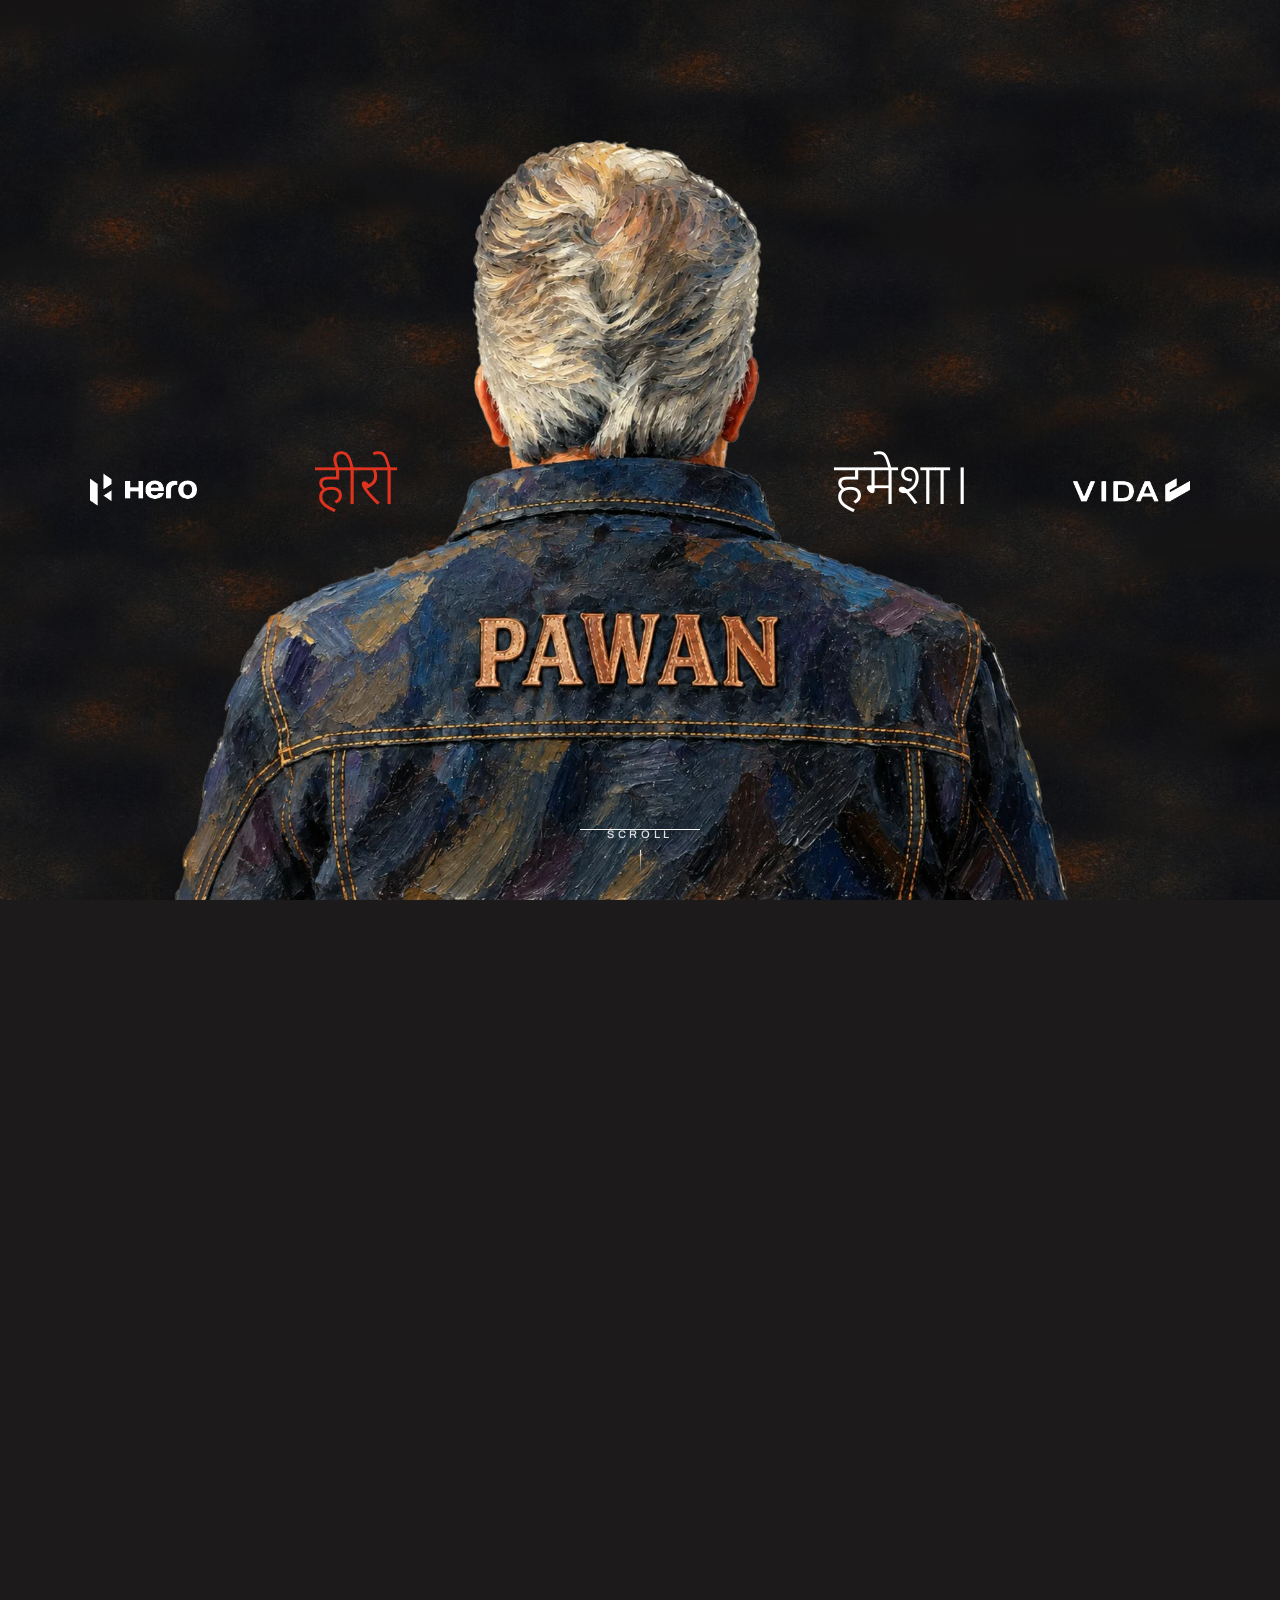
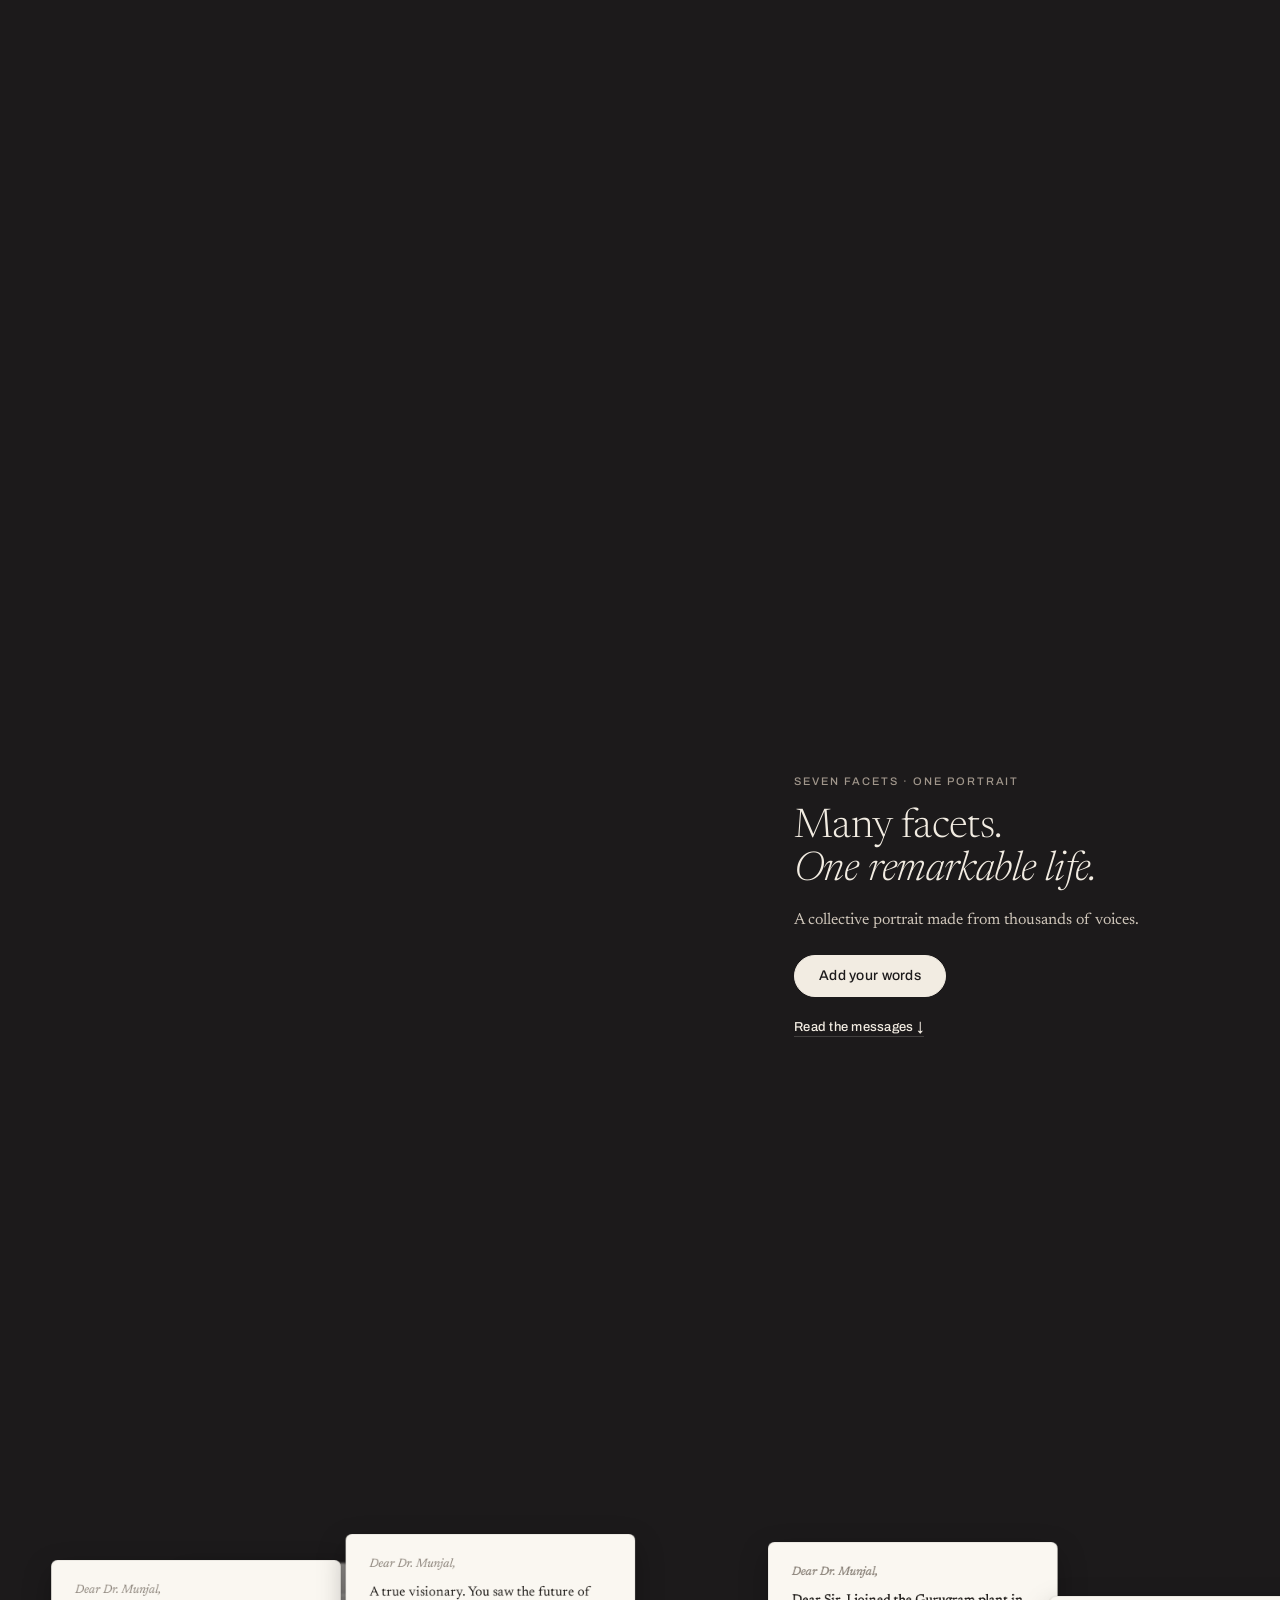
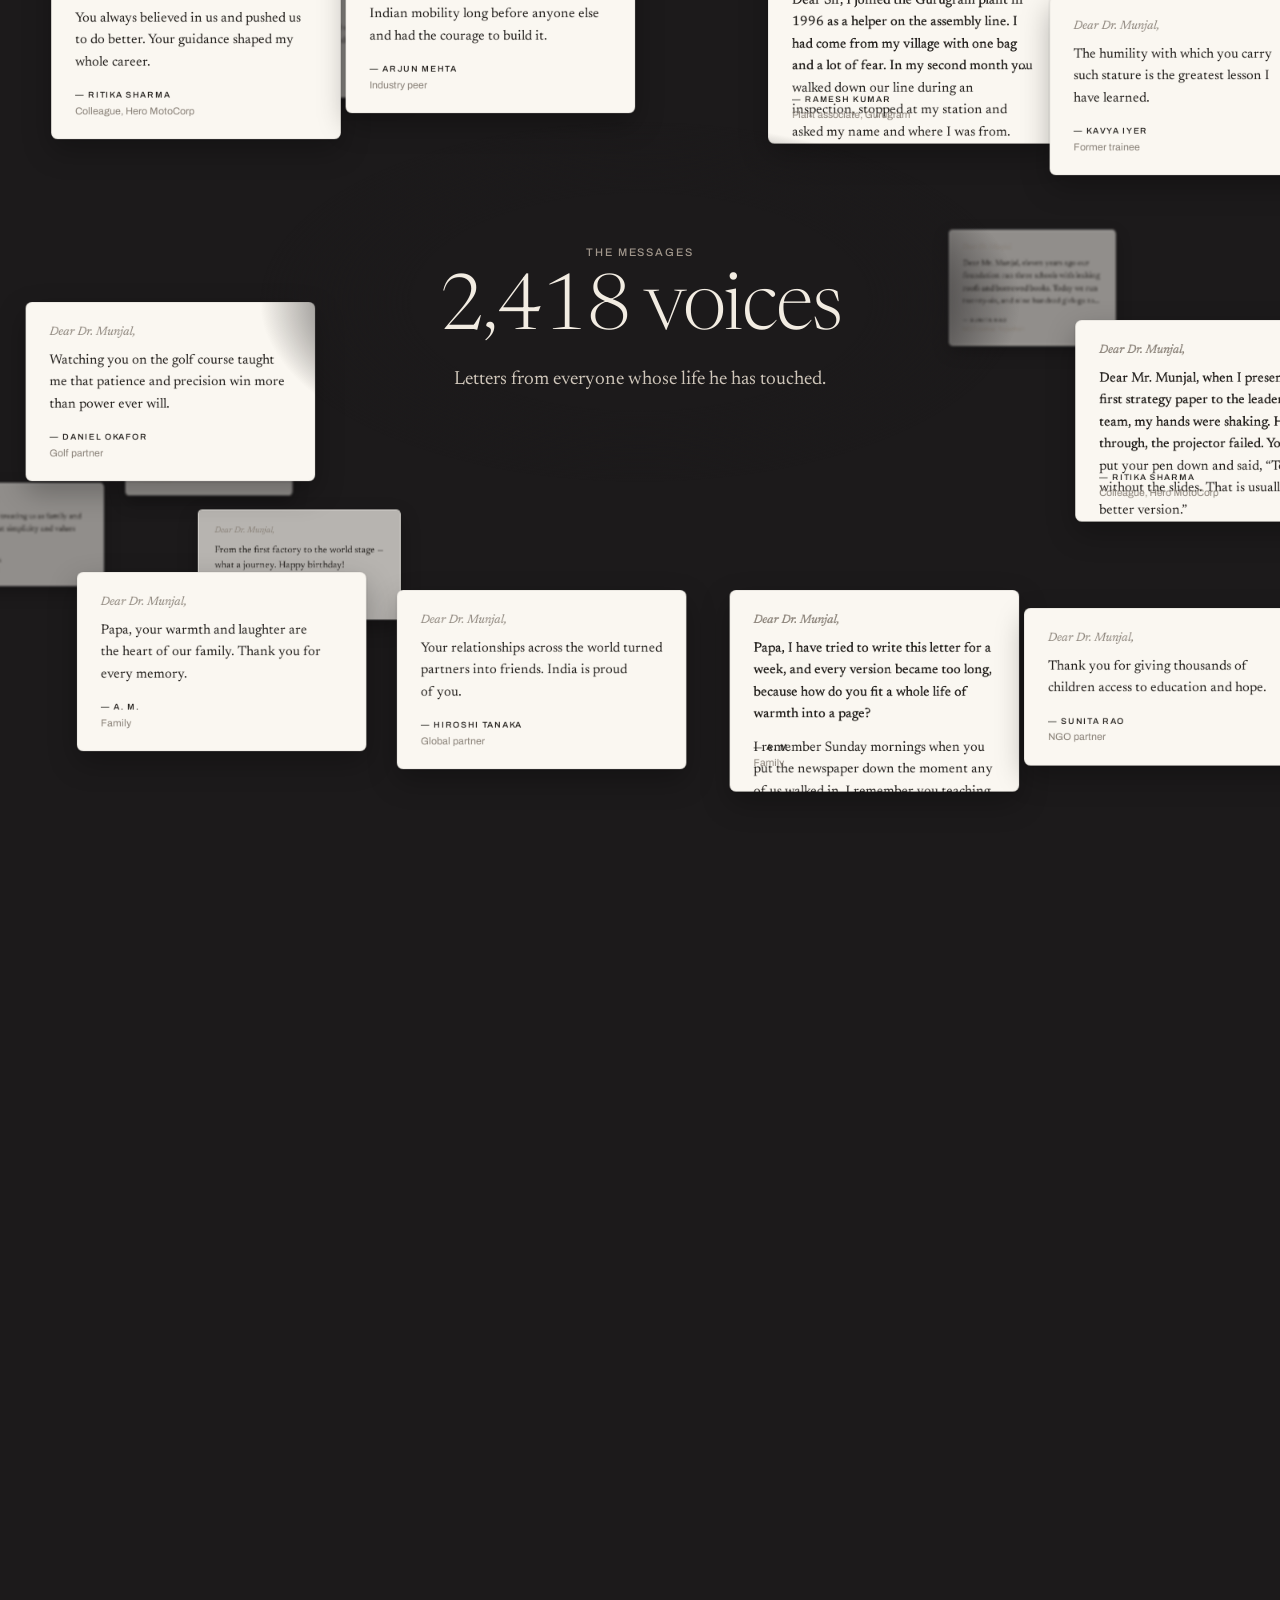
==== index.html @ c8812194 "Golf facet from the golf painting; painting words can be hovered and read - Golf facet uses the new " ====
<!doctype html>
<html lang="en">
<head>
<meta charset="utf-8">
<meta name="viewport" content="width=device-width, initial-scale=1, viewport-fit=cover">
<title>Dr. Pawan Munjal · A Portrait in Words</title>
<meta name="description" content="A birthday tribute: a portrait of Dr. Pawan Munjal made from everyone's words.">
<link rel="preconnect" href="https://fonts.googleapis.com">
<link rel="preconnect" href="https://fonts.gstatic.com" crossorigin>
<link href="https://fonts.googleapis.com/css2?family=Archivo+Narrow:wght@400..700&family=Archivo:wght@400;500;600&family=Noto+Sans+Devanagari:wght@300;400&family=Newsreader:ital,opsz,wght@0,6..72,300..600;1,6..72,300..500&display=swap" rel="stylesheet">
<link rel="stylesheet" href="css/style.css">
<link rel="preload" as="image" href="assets/splash/pawan.webp">
<link rel="preload" as="image" href="assets/splash/texture.jpg">
</head>
<body class="booting">
<section class="splash" aria-label="Hero हमेशा — a birthday tribute to Dr. Pawan Munjal">
  <img class="splash__logo splash__logo--hero" src="assets/splash/hero.png" alt="Hero" width="365" height="111">
  <p class="splash__w splash__w--l" lang="hi">हीरो</p>
  <img class="splash__fig" src="assets/splash/pawan.webp" alt="Dr. Pawan Munjal seen from behind, in a denim jacket with PAWAN on its back" width="1400" height="1116" fetchpriority="high">
  <p class="splash__w splash__w--r" lang="hi">हमेशा।</p>
  <img class="splash__logo splash__logo--vida" src="assets/splash/vida.png" alt="VIDA" width="400" height="79">
  <div class="splash__cue" role="status" aria-label="Loading"><span class="splash__bar" aria-hidden="true"><i></i></span><span class="splash__scroll">Scroll</span></div>
</section>

<header class="top">
  <a class="mark" href="#top" aria-label="Back to the beginning">Dr. Pawan Munjal <span>A portrait in words</span></a>
  <button class="link js-write" type="button">Write a message</button>
</header>

<nav class="rail" aria-label="Facets"></nav>

<main id="top">
  <div class="stage">
    <div class="frame">
      <canvas class="portrait" aria-label="A portrait of Dr. Pawan Munjal made of words. Hover or tap a word to read the message behind it."></canvas>
      <div class="loupe" aria-hidden="true"></div>
    </div>
    <p class="loading">Gathering words…</p>
  </div>

  <div class="flow">
    <div class="flow__gap" aria-hidden="true"></div>   <!-- the hero waits underneath while the splash lifts away -->
    <section class="sec hero" data-state="hero">
      <div class="note">
        <p class="eyebrow">A birthday tribute</p>
        <h1>How do you see <em>Dr.&nbsp;Pawan Munjal?</em></h1>
        <p class="lede">Every word in this portrait comes from someone whose life he has touched. Add yours.</p>
        <button class="btn js-write" type="button">Write a message</button>
        <p class="count"><span class="js-count">2,418</span> voices so far</p>
      </div>
    </section>

    <div class="chapters"></div>

    <section class="sec final" data-state="final" id="final">
      <div class="note">
        <p class="eyebrow">Seven facets · one portrait</p>
        <h2>Many facets.<br><em>One remarkable life.</em></h2>
        <p class="lede">A collective portrait made from thousands of voices.</p>
        <div class="row">
          <button class="btn js-write" type="button">Add your words</button>
          <button class="link js-find" type="button" hidden>Find my words</button>
        </div>
        <a class="link" href="#messages">Read the messages ↓</a>
      </div>
    </section>
  </div>
</main>

<section class="wall" id="messages" aria-labelledby="wall-title">
  <div class="wall__pin">
    <div class="wall__stage">
      <header class="wall__head">
        <p class="eyebrow">The messages</p>
        <h2 id="wall-title"><span class="js-count">2,418</span> voices</h2>
        <p class="lede">Letters from everyone whose life he has touched.</p>
      </header>
      <div class="wall__cards"></div>
    </div>
  </div>
  <div class="wall__rest"></div>
</section>

<footer class="foot">Prototype · demo messages are fictional</footer>

<aside class="reader" aria-live="polite" aria-labelledby="sheet-word">
  <button class="x js-close-reader" type="button" aria-label="Close">×</button>
  <div class="reader__body"></div>
</aside>
<svg class="leadsvg" aria-hidden="true"><path class="lead" d=""/></svg>
<svg class="annot" aria-hidden="true"><path class="halo" d="" pathLength="1"/><path class="ln" d="" pathLength="1"/><circle r="4.5"/></svg>

<button class="findpill js-find" type="button" hidden>Find my words</button>

<div class="toast" role="status" hidden>
  <p class="toast__t">Your words are now part of his portrait.</p>
  <div class="toast__w"></div>
  <p class="toast__s">Your message will appear in full once it has been approved.</p>
  <div class="toast__a"><button class="link js-find-toast" type="button">Find my words</button><button class="link js-close-toast" type="button">Close</button></div>
</div>

<aside class="composer" hidden aria-labelledby="composer-title">
  <form class="panel" novalidate>
    <button class="x js-close" type="button" aria-label="Close">×</button>
    <p class="eyebrow">Your message</p>
    <h2 id="composer-title">What has he meant to you?</h2>
    <div class="msgwrap">
      <div class="msgpreview" aria-hidden="true"></div>
      <textarea name="msg" rows="5" maxlength="400" placeholder="A memory, a lesson, a quality you admire…" required></textarea>
    </div>
    <p class="found" aria-live="polite"></p>
    <div class="two">
      <label><span>Name <i>(optional)</i></span><input name="name" autocomplete="name"></label>
      <label><span>Connection <i>(optional)</i></span><input name="rel" placeholder="Colleague, student, friend…"></label>
    </div>
    <div class="panel__foot">
      <button class="btn" type="submit">Add to his portrait</button>
      <button class="link js-sample" type="button">Use a sample message</button>
    </div>
    <p class="fine">Your words join the portrait straight away. Your full message appears once approved.</p>
  </form>
</aside>

<div class="sheet" hidden>
  <div class="scrim js-close-sheet"></div>
  <div class="sheet__panel" role="dialog" aria-modal="true" aria-labelledby="sheet-word">
    <button class="x js-close-sheet" type="button" aria-label="Close">×</button>
    <div class="sheet__body"></div>
  </div>
</div>

<script src="js/portraits.js"></script>
<script src="js/data.js"></script>
<script src="js/portrait.js"></script>
<script src="js/app.js"></script>
</body>
</html>
---- css/style.css ----
:root {
  /* the whole site sits on the oil-painting texture: light type and light portraits on a dark, warm ground */
  --paper: #1c1a1b;
  --paper-2: #262325;
  --ink: #f2ece2;
  --ink-soft: #cfc6ba;
  --muted: #a0968b;
  --line: rgba(242, 236, 226, .18);
  --accent: #f0643f;
  --serif: "Newsreader", Georgia, serif;
  --sans: "Archivo", system-ui, sans-serif;
  --narrow: "Archivo Narrow", "Arial Narrow", sans-serif;
  --ease: cubic-bezier(.6, 0, .2, 1);
  --hdr: 64px;
}
* { box-sizing: border-box; }
html { scroll-behavior: smooth; }
body { margin: 0; background: #1c1a1b; color: var(--ink); font: 400 17px/1.55 var(--serif); -webkit-font-smoothing: antialiased; overflow-x: hidden; }
body.locked { overflow: hidden; }
/* the painting stays still behind everything, so the splash, the portraits and the messages share one ground */
body::before { content: ''; position: fixed; inset: 0; z-index: -1; pointer-events: none;
  background: linear-gradient(rgba(16, 15, 16, .42), rgba(16, 15, 16, .42)), url(../assets/splash/texture.jpg) center / cover; }
button { font: inherit; color: inherit; cursor: pointer; }
[hidden] { display: none !important; }
em { font-style: italic; }
.sr { position: absolute; width: 1px; height: 1px; overflow: hidden; clip: rect(0 0 0 0); white-space: nowrap; }

.eyebrow { font: 500 11px/1.3 var(--sans); letter-spacing: .18em; text-transform: uppercase; color: var(--muted); margin: 0 0 18px; }
.eyebrow b { color: var(--ink); font-weight: 600; }
.btn {
  border: 1px solid var(--ink); background: var(--ink); color: var(--paper); border-radius: 999px;
  padding: 13px 24px; font: 500 14px/1 var(--sans); letter-spacing: .02em; transition: background .3s, color .3s, transform .3s var(--ease);
}
@media (hover: hover) { .btn:hover { background: transparent; color: var(--ink); } }
.link { background: none; border: 0; padding: 4px 0; font: 500 13px/1.2 var(--sans); letter-spacing: .02em; color: var(--ink); text-decoration: underline; text-decoration-color: var(--line); text-underline-offset: 5px; transition: text-decoration-color .3s; }
.link:hover { text-decoration-color: var(--ink); }

/* ---------- header + timeline ---------- */
.top { position: fixed; inset: 0 0 auto 0; z-index: 30; height: var(--hdr); display: flex; align-items: center; justify-content: space-between; padding: 0 32px; }
/* over the messages, a soft shade behind the header keeps it readable as the letters pass under it */
.top::before { content: ''; position: absolute; inset: 0 0 -24px; z-index: -1; background: linear-gradient(rgba(18, 17, 18, .9), rgba(18, 17, 18, 0)); opacity: 0; transition: opacity .4s; pointer-events: none; }
body.on-board .top::before { opacity: 1; }
.mark { font: 500 15px/1 var(--serif); color: var(--ink); text-decoration: none; }
.mark span { font: 500 10px/1 var(--sans); letter-spacing: .18em; text-transform: uppercase; color: var(--muted); margin-left: 12px; }

.rail { position: fixed; right: 28px; top: 50%; transform: translateY(-50%); z-index: 25; display: flex; flex-direction: column; padding: 6px 0; opacity: 0; transition: opacity .6s; --p: 0; }
body:not([data-state="hero"]) .rail { opacity: 1; }
body[data-state="hero"] .rail, body:not([data-state]) .rail { pointer-events: none; }   /* hidden on the opening screen: never in the way of a tap */
.rail::before, .rail::after { content: ''; position: absolute; right: 3px; top: 18px; width: 1px; pointer-events: none; }
.rail::before { bottom: 18px; background: var(--line); }
.rail::after { height: calc((100% - 36px) * var(--p)); background: var(--ink-soft); transition: height .7s var(--ease); }
.rail button { position: relative; display: block; background: none; border: 0; padding: 6px 20px 6px 0; text-align: right; color: var(--muted); font: 500 11px/1 var(--sans); letter-spacing: .1em; }
.rail button span { position: absolute; right: calc(100% + 6px); top: 50%; transform: translate(6px, -50%); white-space: nowrap; opacity: 0; transition: .35s var(--ease); pointer-events: none; text-transform: uppercase; letter-spacing: .14em; font-size: 10px; }
.rail button::after { content: ''; position: absolute; right: 0; top: 50%; width: 7px; height: 7px; border-radius: 50%; box-sizing: border-box; background: var(--paper); border: 1px solid var(--muted); transform: translateY(-50%); transition: .4s var(--ease); }
.rail button.done::after { background: var(--ink-soft); border-color: var(--ink-soft); }
.rail button.on { color: var(--ink); }
.rail button.on::after { background: var(--ink); border-color: var(--ink); box-shadow: 0 0 0 4px var(--paper), 0 0 0 5px var(--line); }
.rail button:hover span { opacity: 1; transform: translate(0, -50%); }
@keyframes ping { 0% { box-shadow: 0 0 0 0 rgba(240, 100, 63, .5); } 100% { box-shadow: 0 0 0 12px rgba(240, 100, 63, 0); } }
.rail button.ping::after { background: var(--accent); border-color: var(--accent); animation: ping 1s var(--ease) 2; }

/* ---------- stage: one sticky portrait, notes scroll past it ---------- */
main { position: relative; }
.stage { position: sticky; top: 0; height: 100vh; height: 100svh; z-index: 1; overflow: hidden; }
/* portraits stand on the bottom edge of the screen */
.frame { position: absolute; bottom: 0; left: 31%; transform: translateX(-50%); opacity: 0; transition: opacity 1.2s var(--ease); }
body.ready .frame { opacity: 1; }
/* while the splash is up, the page underneath waits unseen and fades in as the figure lifts away */
.stage, .top { opacity: var(--reveal, 1); }
.stage { translate: 0 var(--rise, 0px); }
.hero .note { opacity: calc(var(--no, 0) * var(--reveal, 1)); }
body.on-splash .top, body.on-splash .note { pointer-events: none !important; }
.portrait { display: block; }
.famart { position: absolute; left: 0; z-index: 2; pointer-events: none; opacity: 0; visibility: hidden; }
/* the family: the painting on the left, a little wider than the portraits; the text on the right in a bold condensed sans */
/* painted facets */
.sec.painted .note { left: 67vw; width: min(380px, 27vw); }
.sec.painted .fline { font: 700 clamp(30px, 2.6vw, 44px)/1.04 var(--narrow); letter-spacing: -.005em; margin-bottom: 14px; }
.sec.painted .story p { font: 400 15px/1.55 var(--sans); }
.loading { position: absolute; left: 34%; top: 50%; transform: translate(-50%, -50%); margin: 0; font: 500 11px var(--sans); letter-spacing: .2em; text-transform: uppercase; color: var(--muted); transition: opacity .6s; }
body.ready .loading { opacity: 0; }
.loupe {
  position: absolute; left: 0; top: 0; pointer-events: none; padding: 5px 9px; border-radius: 4px; background: var(--ink); color: var(--paper);
  font: 600 12px/1 var(--narrow); letter-spacing: .08em; text-transform: uppercase; white-space: nowrap;
  translate: -50% -100%; opacity: 0; transition: opacity .2s;
}
.loupe.on { opacity: 1; }
.loupe.mine { background: var(--accent); }

.flow { position: relative; z-index: 2; margin-top: -100vh; margin-top: -100svh; pointer-events: none; }
.sec { min-height: 125vh; display: flex; align-items: center; padding: 0 0 0 62vw; }
.note { position: fixed; left: 62vw; top: 50%; z-index: 2; width: min(360px, 28vw); pointer-events: none; visibility: hidden; opacity: var(--no, 0); transform: translateY(calc(-50% + var(--ny, 0px))); will-change: opacity, transform; }
.note.vis { visibility: visible; }
.note.live { pointer-events: auto; }
/* the closing note is part of the page again: it scrolls away as the messages arrive */
.final .note { position: relative; left: auto; top: auto; transform: translateY(var(--ny, 0px)); }
.note h1, .note h2 { font: 300 clamp(34px, 3.2vw, 50px)/1.05 var(--serif); letter-spacing: -.015em; margin: 0 0 16px; }
.note h1 em, .note h2 em { font-weight: 300; }
.note .kicker { font: italic 400 19px/1.35 var(--serif); margin: 0 0 12px; color: var(--ink); }
.note .lede { font-size: 16px; color: var(--ink-soft); margin: 0 0 22px; }
.note blockquote { margin: 0 0 18px; padding: 16px 0 0; border-top: 1px solid var(--line); }
.note blockquote p { margin: 0 0 10px; font-size: 15px; line-height: 1.5; color: var(--ink-soft); }
.note cite { display: block; font: normal 500 12px/1.4 var(--sans); color: var(--ink); }
.note cite span { display: block; font-weight: 400; color: var(--muted); }
.pending-photo { font: 500 10px/1.4 var(--sans); letter-spacing: .14em; text-transform: uppercase; color: var(--muted); margin: 0; }
.hero { min-height: 110vh; position: relative; }
.hero .note { width: min(420px, 30vw); }
.hero h1 { font-size: clamp(40px, 4vw, 62px); }
.hero .count { font: 400 12px/1 var(--sans); color: var(--muted); margin: 18px 0 0; }
.final .row { display: flex; align-items: center; gap: 22px; margin-bottom: 18px; }
body.finding .note.vis { opacity: calc(var(--no, 0) * .25) !important; }

/* ---------- the messages: a wall of letters that settles into a grid ---------- */
.wall { position: relative; z-index: 3; overflow-x: clip; overflow-anchor: none; }
.wall__pin { position: relative; }
.wall__stage { position: sticky; top: 0; height: 100vh; }
.wall__cards { position: absolute; inset: 0; }
.wcard { position: absolute; left: 0; top: 0; transform-origin: 0 0; will-change: transform; box-sizing: border-box; }
/* the card's paper is its own layer, as tall as what is showing: a shortened letter in the scatter, the full one in the grid */
.wcard { --ink: #1d1a17; --ink-soft: #5d5650; --muted: #8a8279; --line: rgba(29, 26, 23, .14); --accent: #a8452c; }
.wcard__bg { position: absolute; left: 0; right: 0; top: 0; height: var(--vis, 100%); background: #faf7f1; border: 1px solid rgba(29, 26, 23, .07); border-radius: 8px;
  box-shadow: 0 14px 36px rgba(0, 0, 0, .28), 0 1px 3px rgba(0, 0, 0, .2); overflow: hidden; }
.wcard__bg::after { content: ""; position: absolute; inset: 0; background: #2a2627; opacity: var(--wash, 0); }
.wcard__full { position: relative; clip-path: inset(0 0 calc(100% - var(--vis, 100%)) 0); opacity: var(--open, 1); }
.wcard__short { position: absolute; left: 0; right: 0; top: 0; opacity: var(--short, 0); pointer-events: none; }
.wcard:not(.is-long) .wcard__short { visibility: hidden; }
.wcard__t.clamp { display: -webkit-box; -webkit-line-clamp: 4; -webkit-box-orient: vertical; overflow: hidden; }
.wcard .wcard__full, .wcard .wcard__short { z-index: 1; }
.wcard__body { padding: 28px 30px 26px; }
.wcard__to { margin: 0 0 12px; font: italic 400 15px/1.3 var(--serif); color: var(--muted); }
.wcard__t { margin: 0 0 14px; font: 400 17px/1.62 var(--serif); color: var(--ink); text-wrap: pretty; }
.wcard__sig { margin: 20px 0 0; font: 500 10.5px/1.4 var(--sans); letter-spacing: .16em; text-transform: uppercase; color: var(--ink); }
.wcard__rel { margin: 4px 0 0; font: 400 12.5px/1.4 var(--sans); color: var(--muted); }
.wcard__rel em { font-style: normal; color: var(--accent); }
/* the count, in the middle of the scattered letters, on a soft halo of paper */
.wall__head { position: absolute; inset: 0; display: grid; place-content: center; text-align: center; z-index: 20; pointer-events: none; }
.wall__head::before { content: ""; position: absolute; left: 50%; top: 48%; width: min(760px, 92vw); height: 360px; transform: translate(-50%, -50%); background: radial-gradient(closest-side, var(--paper) 60%, rgba(243, 238, 230, 0)); z-index: -1; }
.wall__head .eyebrow { margin-bottom: 14px; }
.wall__head h2 { font: 300 clamp(48px, 6vw, 88px)/1 var(--serif); letter-spacing: -.02em; margin: 0 0 16px; }
.wall__head .lede { margin: 0; color: var(--ink-soft); font: 400 clamp(17px, 1.5vw, 21px)/1.5 var(--serif); }
body.on-board .rail, body.on-board .findpill { opacity: 0; pointer-events: none; }
@media (max-width: 820px), (max-width: 1100px) and (orientation: portrait) {
  .wcard__body { padding: 22px 22px 20px; }
  .wcard__t { font-size: 16px; }
  .wall__head h2 { font-size: 46px; }
}
/* ---------- footer ---------- */
.foot { text-align: center; padding: 40px 0 60px; font: 400 11px var(--sans); letter-spacing: .14em; text-transform: uppercase; color: var(--muted); }

/* ---------- toast + find ---------- */
.findpill { position: fixed; left: 34%; bottom: 22px; transform: translateX(-50%); z-index: 26; background: var(--paper); border: 1px solid var(--line); border-radius: 999px; padding: 10px 18px; font: 500 12px/1 var(--sans); letter-spacing: .04em; transition: opacity .4s, background .3s, color .3s; }
body.finding .findpill { background: var(--accent); border-color: var(--accent); color: var(--paper); }
.toast {
  position: fixed; right: 32px; bottom: 28px; z-index: 45; width: min(340px, calc(100vw - 32px));
  background: var(--paper); border: 1px solid var(--line); border-radius: 10px; padding: 20px 22px; box-shadow: 0 20px 50px rgba(29, 26, 23, .1);
  opacity: 0; transform: translateY(10px); transition: .5s var(--ease);
}
.toast.open { opacity: 1; transform: none; }
.toast__t { font: 400 20px/1.25 var(--serif); margin: 0 0 12px; }
.toast__w { display: grid; gap: 4px; margin: 0 0 12px; font: 400 13px/1.4 var(--sans); color: var(--ink-soft); }
.toast__w b { display: inline-block; min-width: 88px; font: 500 10px/1 var(--sans); letter-spacing: .14em; text-transform: uppercase; color: var(--accent); }
.toast__s { font-size: 13px; color: var(--muted); margin: 0 0 12px; }
.toast__a { display: flex; gap: 20px; }

/* ---------- composer: docked beside the portrait, no overlay ---------- */
.sheet { position: fixed; inset: 0; z-index: 60; display: flex; align-items: center; justify-content: center; }
.scrim { position: absolute; inset: 0; background: rgba(18, 17, 18, .78); backdrop-filter: blur(6px); opacity: 0; transition: opacity .45s var(--ease); }
.sheet.open .scrim { opacity: 1; }
.composer { position: fixed; left: 62vw; top: 50%; width: min(420px, 32vw); z-index: 40; transform: translateY(calc(-50% + 16px)); opacity: 0; pointer-events: none; transition: opacity .55s var(--ease), transform .55s var(--ease); }
.composer.open { opacity: 1; transform: translateY(-50%); pointer-events: auto; }
body.composing .flow .note, body.composing .findpill, body.composing .toast { opacity: 0 !important; pointer-events: none; transition: opacity .4s var(--ease); }
.panel { position: relative; }
.panel h2 { font: 300 34px/1.1 var(--serif); letter-spacing: -.01em; margin: 0 0 20px; }
.composer .x { right: -13px; top: -12px; }
/* everything except the message steps back while the words travel */
.composer > .panel > :not(.msgwrap) { transition: opacity .4s var(--ease); }
.composer.sending > .panel > :not(.msgwrap) { opacity: 0; pointer-events: none; }
.x { position: absolute; right: 14px; top: 12px; width: 38px; height: 38px; border: 0; background: none; font: 300 26px/1 var(--serif); color: var(--muted); }
.x:hover { color: var(--ink); }
.msgwrap { position: relative; }
textarea, .msgpreview { width: 100%; min-height: 160px; max-height: 40vh; padding: 16px 18px; font: 400 20px/1.45 var(--serif); border-radius: 8px; white-space: pre-wrap; overflow-wrap: break-word; overflow-y: auto; margin: 0; }
/* the textarea's own text is invisible; the mirror beneath it shows the same text with recognised words picked out */
textarea { position: relative; display: block; border: 1px solid var(--line); background: transparent; color: transparent; caret-color: var(--ink); resize: none; outline: none; transition: border-color .3s, opacity .4s; }
textarea::placeholder { color: var(--muted); }
textarea:focus { border-color: var(--ink-soft); }
textarea.err { border-color: var(--accent); }
.msgwrap { background: var(--paper-2); border-radius: 8px; }
.msgpreview { position: absolute; inset: 0; border: 1px solid transparent; color: var(--ink); pointer-events: none; overflow: hidden; scrollbar-width: none; transition: color .6s var(--ease); }
.msgpreview mark { background: none; color: var(--accent); box-shadow: inset 0 -.38em rgba(240, 100, 63, .16); border-radius: 2px; transition: opacity .25s, color .4s; }
.msgpreview mark.gone { opacity: 0; }
.composer.sending textarea { border-color: transparent; }
.composer.sending .msgwrap { background: transparent; transition: background .5s; }
.composer.emptied .msgpreview { color: rgba(242, 236, 226, 0); transition: color 1s var(--ease); }
.found { min-height: 1.4em; margin: 10px 0 16px; font: 400 12px/1.4 var(--sans); color: var(--accent); }
.two { display: grid; grid-template-columns: 1fr 1fr; gap: 20px; margin-bottom: 28px; align-items: end; }
.two label span { display: block; white-space: nowrap; font: 500 10px/1 var(--sans); letter-spacing: .14em; text-transform: uppercase; color: var(--muted); margin-bottom: 8px; }
.two label i { font-style: normal; text-transform: none; letter-spacing: 0; }
.two input { width: 100%; border: 0; border-bottom: 1px solid var(--line); background: none; padding: 8px 0; font: 400 16px var(--serif); color: var(--ink); outline: none; }
.two input:focus { border-bottom-color: var(--ink); }
.two input::placeholder { color: var(--muted); opacity: .55; }
.panel__foot { display: flex; align-items: center; gap: 22px; flex-wrap: wrap; }
.fine { font: 400 12px/1.5 var(--sans); color: var(--muted); margin: 18px 0 0; }
.flyer { position: fixed; left: 0; top: 0; z-index: 70; pointer-events: none; white-space: nowrap; line-height: 1; will-change: transform; display: grid; place-items: center; }
.flyer > span { grid-area: 1 / 1; }
.flyer .f-b { font-family: var(--narrow); font-weight: 700; letter-spacing: .02em; opacity: 0; }
.flight { position: fixed; inset: 0; width: 100vw; height: 100vh; z-index: 69; pointer-events: none; overflow: visible; }
.flight path { fill: none; stroke: var(--accent); stroke-width: 1; stroke-linecap: butt; opacity: 0; }

/* ---------- word sheet ---------- */
.sheet { align-items: flex-end; }
.sheet__panel { position: relative; width: min(560px, 100vw); max-height: 80svh; overflow: auto; background: var(--paper); border: 1px solid var(--line); border-bottom: 0; border-radius: 14px 14px 0 0; padding: 30px 36px 36px; transform: translateY(100%); transition: transform .5s var(--ease); box-shadow: 0 -20px 60px rgba(29, 26, 23, .1); }
.sheet.open .sheet__panel { transform: none; }
.sheet h3 { font: 600 clamp(34px, 6vw, 48px)/1 var(--narrow); text-transform: uppercase; letter-spacing: .02em; margin: 0 0 18px; }
.sheet h3.mine { color: var(--accent); }
.sheet blockquote { margin: 0 0 18px; }
.sheet blockquote p { font: 400 21px/1.45 var(--serif); margin: 0 0 12px; }
.sheet blockquote.pending p { color: var(--ink-soft); }
.sheet cite { font: normal 500 13px/1.4 var(--sans); }
.sheet cite span { display: block; font-weight: 400; color: var(--muted); }
.rel { list-style: none; margin: 0; padding: 0; display: grid; gap: 8px; }
.rel button { text-align: left; width: 100%; border: 0; border-top: 1px solid var(--line); background: none; padding: 12px 0 4px; font: 400 15px/1.45 var(--serif); color: var(--ink-soft); }
.rel button span { display: block; font: 500 12px var(--sans); color: var(--ink); margin-top: 4px; }

/* ---------- mobile ---------- */
@media (max-width: 820px), (max-width: 1100px) and (orientation: portrait) {
  :root { --hdr: 54px; }
  .top { padding: 0 18px; }
  .mark span { display: none; }
  .frame, .loading { left: 50%; top: calc(var(--hdr) + 2px); bottom: auto; transform: translate(-50%, 0); }
  .sec { padding: 0; min-height: 110svh; }
  /* the same gap under every portrait: the text starts just below the portrait's box (portraits sit on its bottom edge) */
  .note, .hero .note { left: 0; right: 0; top: calc(var(--hdr) + 2px + var(--stageH, 50svh) + 22px); bottom: auto; width: auto; padding: 0 20px; transform: translateY(var(--ny, 0px)); }
  .final { min-height: 100svh; align-items: flex-end; padding-bottom: calc(64px + env(safe-area-inset-bottom)); }
  .final .note { left: auto; right: auto; top: auto; bottom: auto; }
  .note .eyebrow { margin-bottom: 10px; }
  .note h1, .note h2, .hero h1 { font-size: 30px; margin-bottom: 10px; }
  .note .lede { font-size: 15px; margin-bottom: 16px; }
  .hero .count { display: inline-block; margin: 0 0 0 14px; vertical-align: middle; }
  .note .btn { padding: 12px 22px; }
  .final .row { margin-bottom: 10px; }
  /* the header: frosted paper, so the portrait and text pass softly underneath */
  .top { background: rgba(26, 24, 25, .62); -webkit-backdrop-filter: blur(14px) saturate(1.1); backdrop-filter: blur(14px) saturate(1.1); border-bottom: 1px solid rgba(242, 236, 226, .07); }
  .rail { top: auto; bottom: 0; left: 0; right: 0; transform: none; flex-direction: row; justify-content: center; padding: 10px 10px calc(10px + env(safe-area-inset-bottom)); background: linear-gradient(transparent, var(--paper) 45%); }
  .rail::before, .rail::after { display: none; }
  .rail button { padding: 4px 6px 14px; text-align: center; }
  .rail button span { display: none; }
  .rail button::after { right: 50%; top: auto; bottom: 2px; transform: translateX(50%); width: 5px; height: 5px; }
  .rail button.on::after { box-shadow: none; width: 7px; height: 7px; }
  /* the bottom of the screen belongs to the facet text now: these sit just under the header instead */
  .findpill { left: auto; right: 14px; bottom: auto; top: calc(var(--hdr) + 10px); transform: none; }
  body:has(.toast.open) .findpill { opacity: 0; pointer-events: none; }
  .toast { right: 12px; left: 12px; width: auto; top: calc(var(--hdr) + 8px); bottom: auto; }
  /* mobile: a sheet over the lower half only, so the portrait above stays visible */
  .composer { left: 0; right: 0; top: auto; bottom: 0; width: auto; transform: translateY(24px); background: var(--paper); border-top: 1px solid var(--line); border-radius: 14px 14px 0 0; box-shadow: 0 -16px 40px rgba(29, 26, 23, .08); padding: 22px 18px calc(18px + env(safe-area-inset-bottom)); max-height: 62svh; overflow: auto; }
  .composer.open { transform: none; }
  /* once the words lift off, the sheet slides away so they can be seen landing */
  .composer.emptied { transform: translateY(105%); transition: transform .8s var(--ease) .15s, opacity .8s; }
  .composer .x { right: 6px; top: 6px; }
  .panel h2 { font-size: 24px; margin-bottom: 12px; }
  textarea, .msgpreview { min-height: 110px; font-size: 17px; }
  .composer .fine { display: none; }
  .two { grid-template-columns: 1fr; }
  .sheet__panel { padding: 24px 20px calc(30px + env(safe-area-inset-bottom)); }
  .letter p { font-size: 19px; }
}
@media (prefers-reduced-motion: reduce) { *, *::before, *::after { animation: none !important; transition-duration: .01ms !important; } html { scroll-behavior: auto; } }

/* ---------- desktop reader: the message takes the note's place, tied to its word by a hairline ---------- */
.reader { position: fixed; left: 64vw; top: 50%; width: min(360px, 28vw); z-index: 20; transform: translateY(calc(-50% + 18px)); opacity: 0; pointer-events: none; transition: opacity .55s var(--ease), transform .55s var(--ease); }
body.reading-word .reader { opacity: 1; transform: translateY(-50%); pointer-events: auto; }
body.reading-word .flow .note { opacity: 0 !important; pointer-events: none; transition-duration: .35s; }
.reader .x { right: -8px; top: -10px; }
.reader h3 { font: 600 40px/1 var(--narrow); text-transform: uppercase; letter-spacing: .02em; margin: 0 0 22px; }
.reader h3.mine { color: var(--accent); }
.reader blockquote { margin: 0 0 22px; padding: 0 0 0 18px; border-left: 1px solid var(--ink); }
.reader blockquote p { font: 400 23px/1.42 var(--serif); margin: 0 0 14px; }
.reader blockquote.pending p { color: var(--ink-soft); }
.reader blockquote u, .sheet blockquote u { text-decoration-thickness: 1px; text-underline-offset: 4px; }
.reader cite { font: normal 500 13px/1.4 var(--sans); display: block; }
.reader cite span { display: block; font-weight: 400; color: var(--muted); }
.reader .rel button { font-size: 14px; }
.leadsvg { position: fixed; inset: 0; width: 100vw; height: 100vh; pointer-events: none; z-index: 19; }
.lead { fill: none; stroke: var(--ink-soft); stroke-width: 1; stroke-dasharray: 600; stroke-dashoffset: 600; opacity: 0; transition: stroke-dashoffset .8s var(--ease) .1s, opacity .3s; }
.lead.on { stroke-dashoffset: 0; opacity: .7; }
@media (max-width: 820px), (max-width: 1100px) and (orientation: portrait) { .reader, .leadsvg { display: none; } }

/* ---------- facet note: one sentence, annotated onto the portrait ---------- */
.fnote .eyebrow span { margin-left: 10px; padding-left: 12px; border-left: 1px solid var(--line); color: var(--ink); }
.fnote .fline { font: 300 clamp(30px, 2.5vw, 42px)/1.16 var(--serif); letter-spacing: -.012em; margin: 0 0 22px; text-wrap: balance; }
.fnote .js-story { color: var(--ink-soft); }
.story { overflow: hidden; max-height: 0; opacity: 0; transition: max-height .6s var(--ease), opacity .5s var(--ease), margin .6s var(--ease); }
.story.open { max-height: 420px; opacity: 1; margin-top: 16px; }
.story p { font: 400 16px/1.6 var(--serif); color: var(--ink-soft); margin: 0 0 12px; }
.pending-photo { margin-top: 22px; }
.annot { position: fixed; inset: 0; width: 100vw; height: 100vh; pointer-events: none; z-index: 3; opacity: 0; }
.annot path { fill: none; }
.annot .halo { stroke: var(--paper); stroke-width: 4; opacity: .9; }
.annot .ln { stroke: var(--ink); stroke-width: 1; opacity: .8; }
.annot circle { fill: var(--paper); stroke: var(--ink); stroke-width: 1; opacity: 0; transform-box: fill-box; transform-origin: center; transform: scale(.4); transition: opacity .4s, transform .5s var(--ease); }
.annot circle.on { opacity: 1; transform: scale(1); }
@media (max-width: 820px), (max-width: 1100px) and (orientation: portrait) {
  .annot { display: none; }
  .fnote .fline { font-size: 27px; }
}

/* ---------- splash: the opening screen, which lifts away to reveal the portrait ----------
   It is also the loading screen: the portraits are prepared behind it, and scrolling opens once they are ready. */
body.booting { overflow: hidden; }
/* nothing under the splash is painted while it is loading: the time goes into preparing the portraits */
body.booting main, body.booting .wall, body.booting .rail, body.booting .foot { visibility: hidden; }
main { margin-top: -100vh; margin-top: -100svh; }   /* the page starts underneath the splash */
.flow__gap { height: 120vh; height: 120svh; }        /* scroll that only lifts the splash; the opening portrait waits */
.splash {
  --fh: min(86svh, 64vw);                             /* the figure's height; everything is placed from it */
  --ly: calc(100svh - var(--fh) * .53);               /* the line the words and logos sit on: level with his neck */
  position: relative; z-index: 40; height: 100vh; height: 100svh; overflow-x: clip; color: #fff; pointer-events: none;
}
.splash__fig { position: absolute; left: 50%; bottom: 0; scale: var(--fsc, 1); transform-origin: 50% 100%;
  -webkit-mask-image: linear-gradient(to top, transparent, #000 var(--mk, 0%)); mask-image: linear-gradient(to top, transparent, #000 var(--mk, 0%));   /* as he rises, the cut-off at the bottom melts away */ height: var(--fh); width: auto; max-width: none; translate: -50% var(--fy, 0px); opacity: var(--fo, 1); z-index: 1; animation: splashRise 1.6s cubic-bezier(.2, .7, .2, 1) backwards; }
.splash__w, .splash__logo { position: absolute; top: var(--ly); translate: 0 calc(-50% + var(--wy, 0px)); margin: 0; z-index: 2; }
.splash__w { font: 300 clamp(40px, 4.6vw, 78px)/1.2 "Noto Sans Devanagari", var(--sans); white-space: nowrap; opacity: var(--wo, 1); animation: splashIn 1.2s cubic-bezier(.2, .7, .2, 1) .5s backwards; }
.splash__w--l { right: calc(50% + var(--fh) * .315); color: #e0331f; }
.splash__w--r { left: calc(50% + var(--fh) * .25); animation-delay: .7s; }
.splash__logo { height: auto; opacity: var(--wo, 1); animation: splashIn 1.2s cubic-bezier(.2, .7, .2, 1) 1s backwards; }
.splash__logo--hero { left: 7vw; width: clamp(92px, 8.4vw, 150px); }
.splash__logo--vida { right: 7vw; width: clamp(100px, 9.2vw, 164px); }
@keyframes splashRise { from { opacity: 0; transform: translateY(5%); } to { opacity: 1; transform: none; } }
@keyframes splashIn { from { opacity: 0; transform: translateY(14px); } to { opacity: 1; transform: none; } }
/* at the bottom: a thin loading line, then the invitation to scroll */
.splash__cue { position: absolute; left: 50%; bottom: 26px; translate: -50% 0; z-index: 2; display: grid; justify-items: center; opacity: var(--wo, 1); }
.splash__bar { grid-area: 1 / 1; display: block; width: 120px; height: 1px; background: rgba(255, 255, 255, .22); overflow: hidden; transition: opacity .6s; }
.splash__bar i { display: block; height: 100%; background: #fff; transform: scaleX(0); transform-origin: 0 50%; transition: transform .35s var(--ease); }
.splash__scroll { grid-area: 1 / 1; font: 500 11px/1 var(--sans); letter-spacing: .32em; text-transform: uppercase; color: rgba(255, 255, 255, .85); padding-bottom: 34px; opacity: 0; transition: opacity .8s var(--ease) .2s; position: relative; }
.splash__scroll::after { content: ''; position: absolute; left: 50%; bottom: 0; width: 1px; height: 24px; background: linear-gradient(rgba(255, 255, 255, .9), rgba(255, 255, 255, 0)); transform-origin: top; animation: splashCue 2.2s var(--ease) infinite; }
@keyframes splashCue { 0% { transform: scaleY(0); } 45% { transform: scaleY(1); transform-origin: top; } 55% { transform: scaleY(1); transform-origin: bottom; } 100% { transform: scaleY(0); transform-origin: bottom; } }
body.ready .splash__bar { opacity: 0; }
body.ready .splash__scroll { opacity: 1; }
@media (max-width: 820px), (max-width: 1100px) and (orientation: portrait) {
  /* phones: the logos across the top, both words on one line above his head, the figure filling the lower part */
  .splash { --fh: min(64svh, 150vw); }
  .famart { left: 0; }
  .sec.painted .note { left: 0; width: auto; }
  .sec.painted .fline { font-size: 32px; }
  .splash__logo { top: calc(env(safe-area-inset-top, 0px) + 26px); translate: 0 var(--wy, 0px); }
  .splash__logo--hero { left: 20px; width: 92px; }
  .splash__logo--vida { right: 20px; width: 100px; }
  .splash__w { top: calc((100svh - var(--fh)) * .72); font-size: clamp(40px, 11.5vw, 58px); }
  .splash__w--l { right: calc(50% + 8px + var(--fh) * .035); }   /* centred over his head, not the image */
  .splash__w--r { left: calc(50% + 8px - var(--fh) * .035); }
  .splash__cue { bottom: calc(env(safe-area-inset-bottom, 0px) + 22px); }
}

/* short phones: drop the secondary line so the button still sits on the first screen */
@media (max-width: 820px) and (max-height: 700px) {
  .hero .lede, .final .lede { display: none; }
  .note h1, .note h2, .hero h1 { font-size: 27px; }
  .fnote .fline { font-size: 23px; }
}
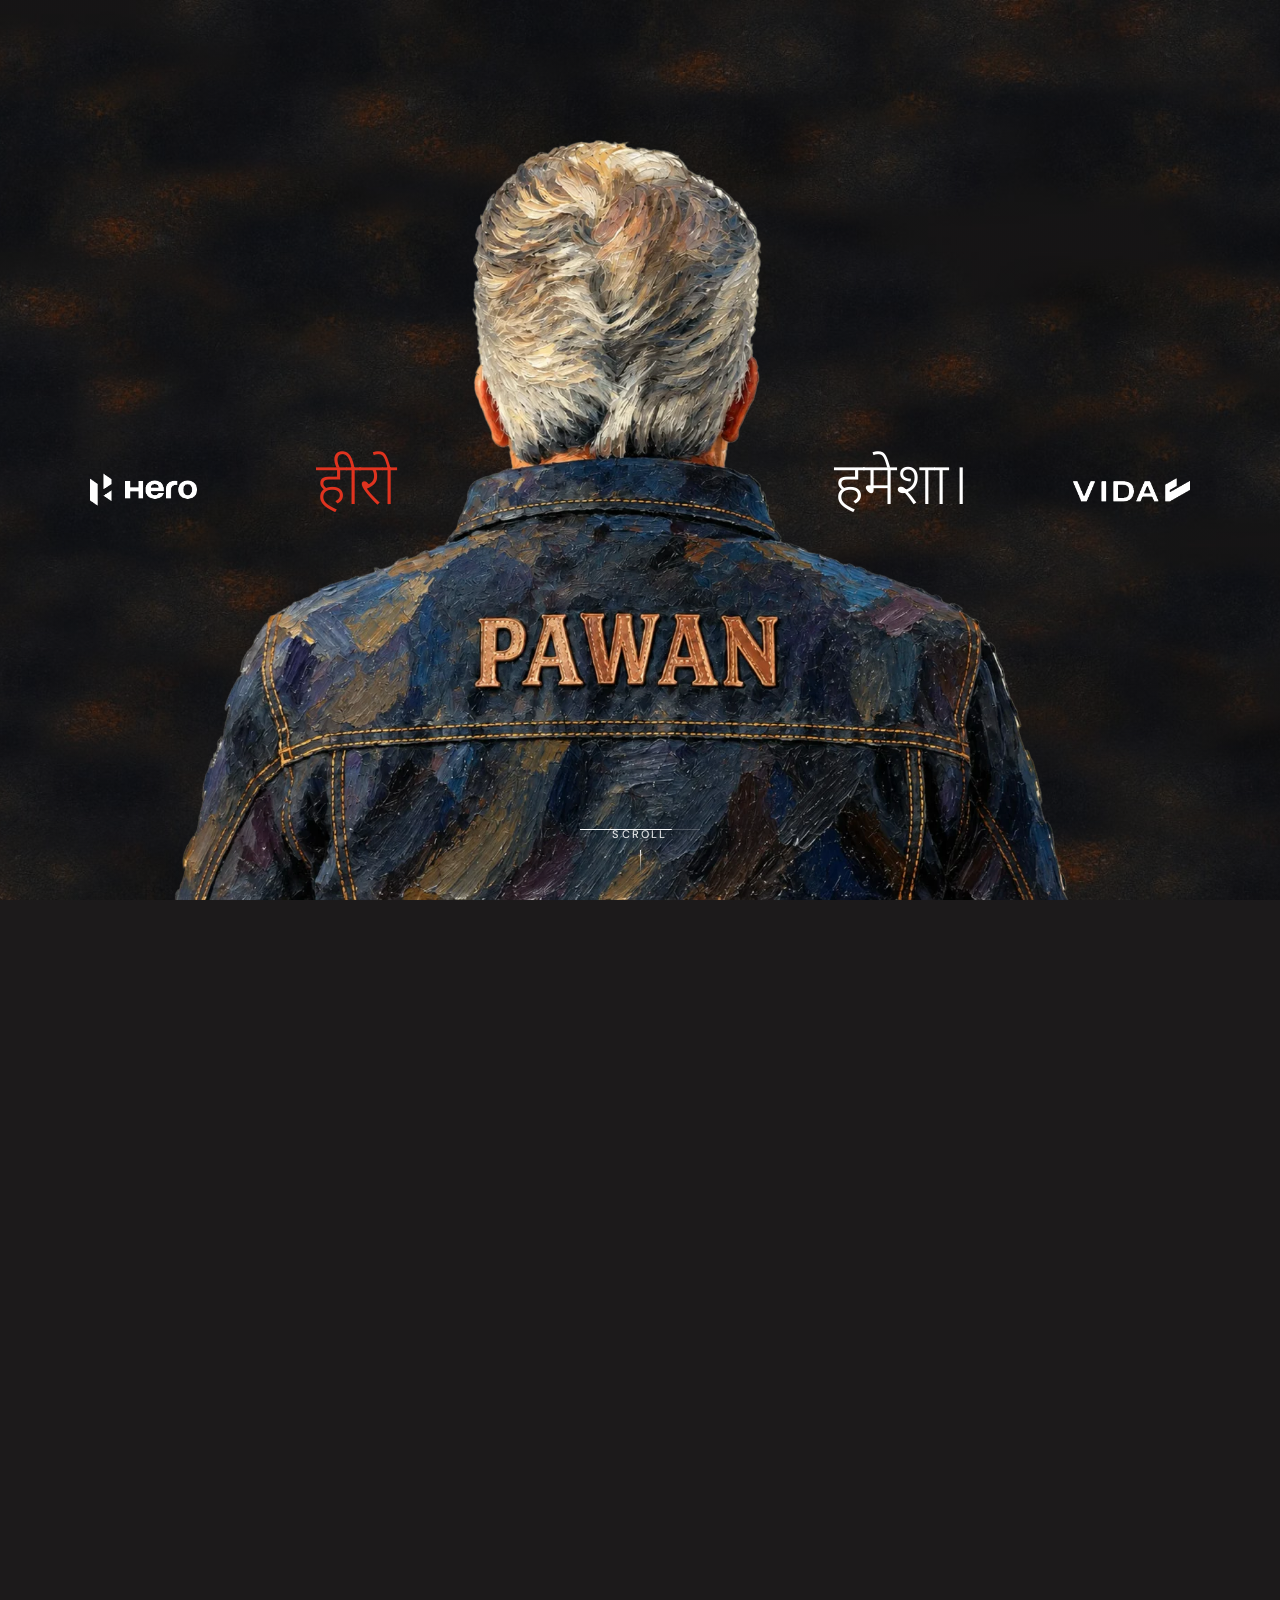
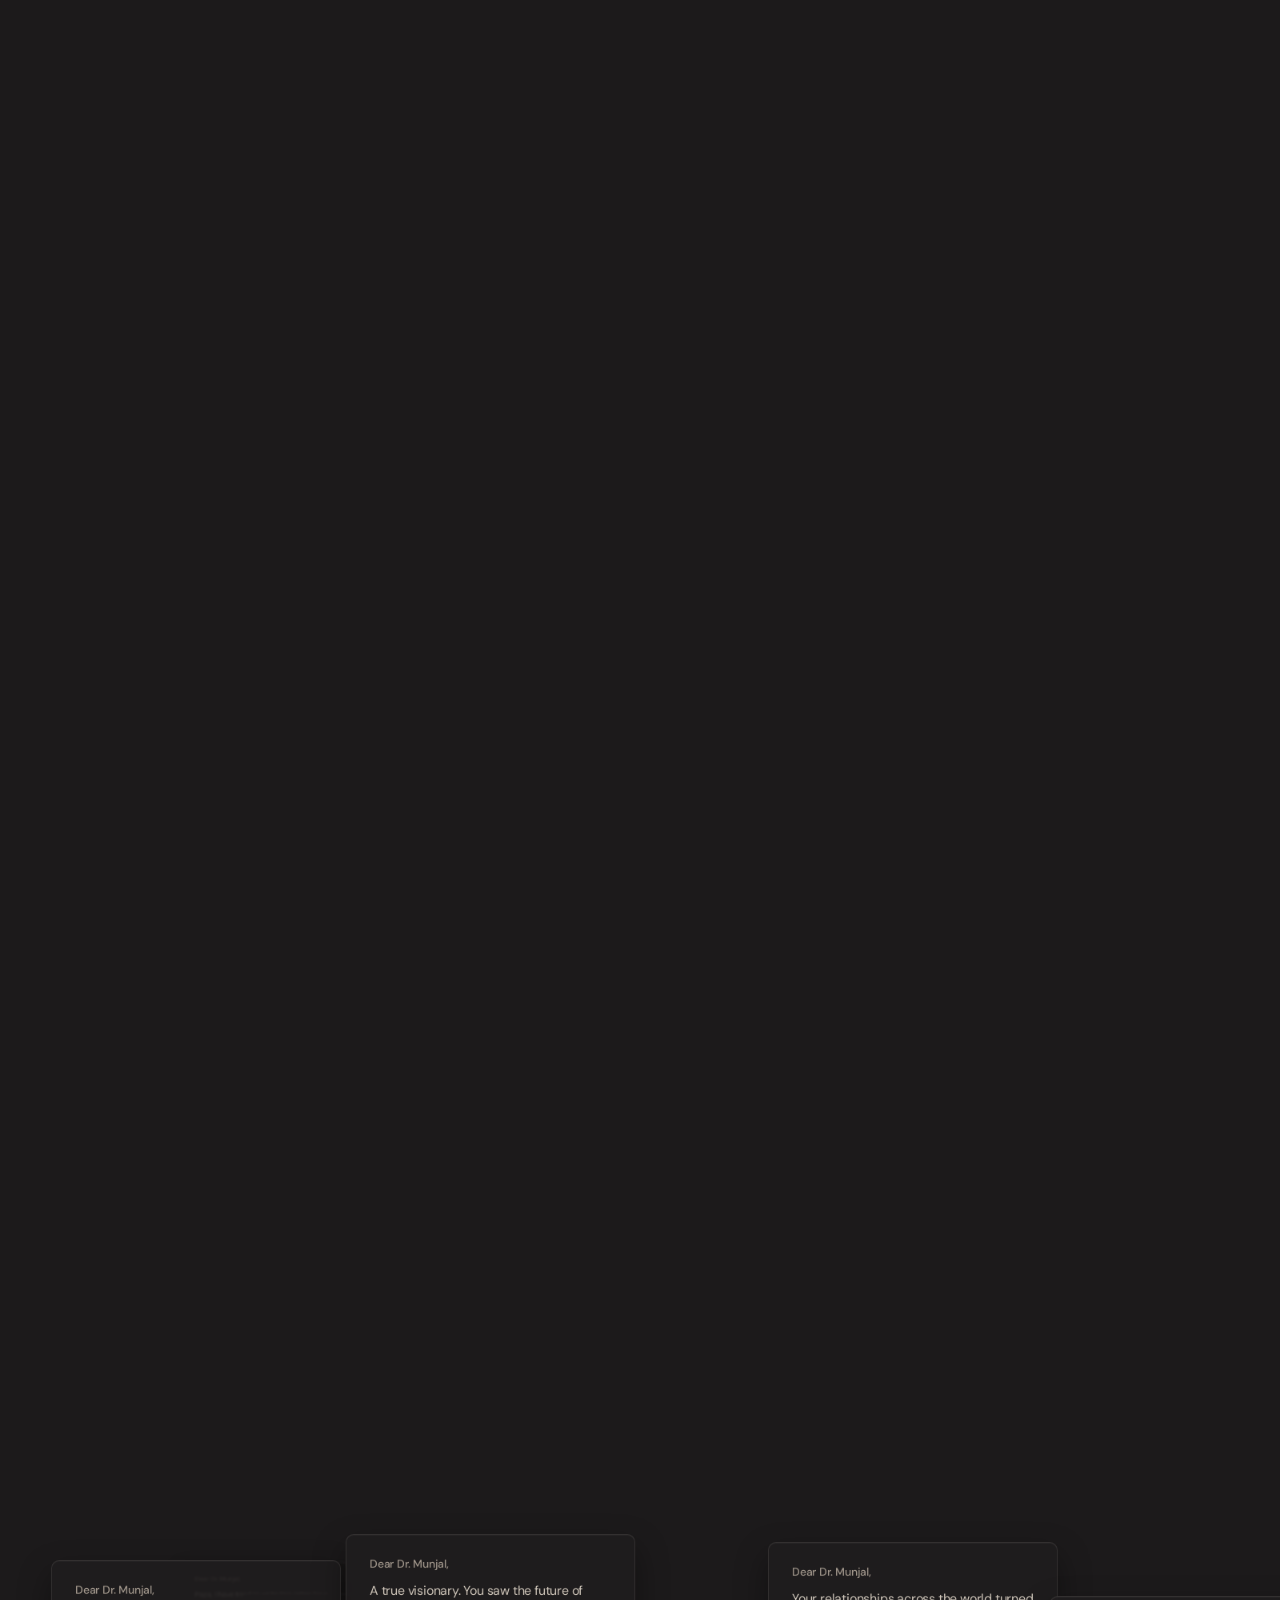
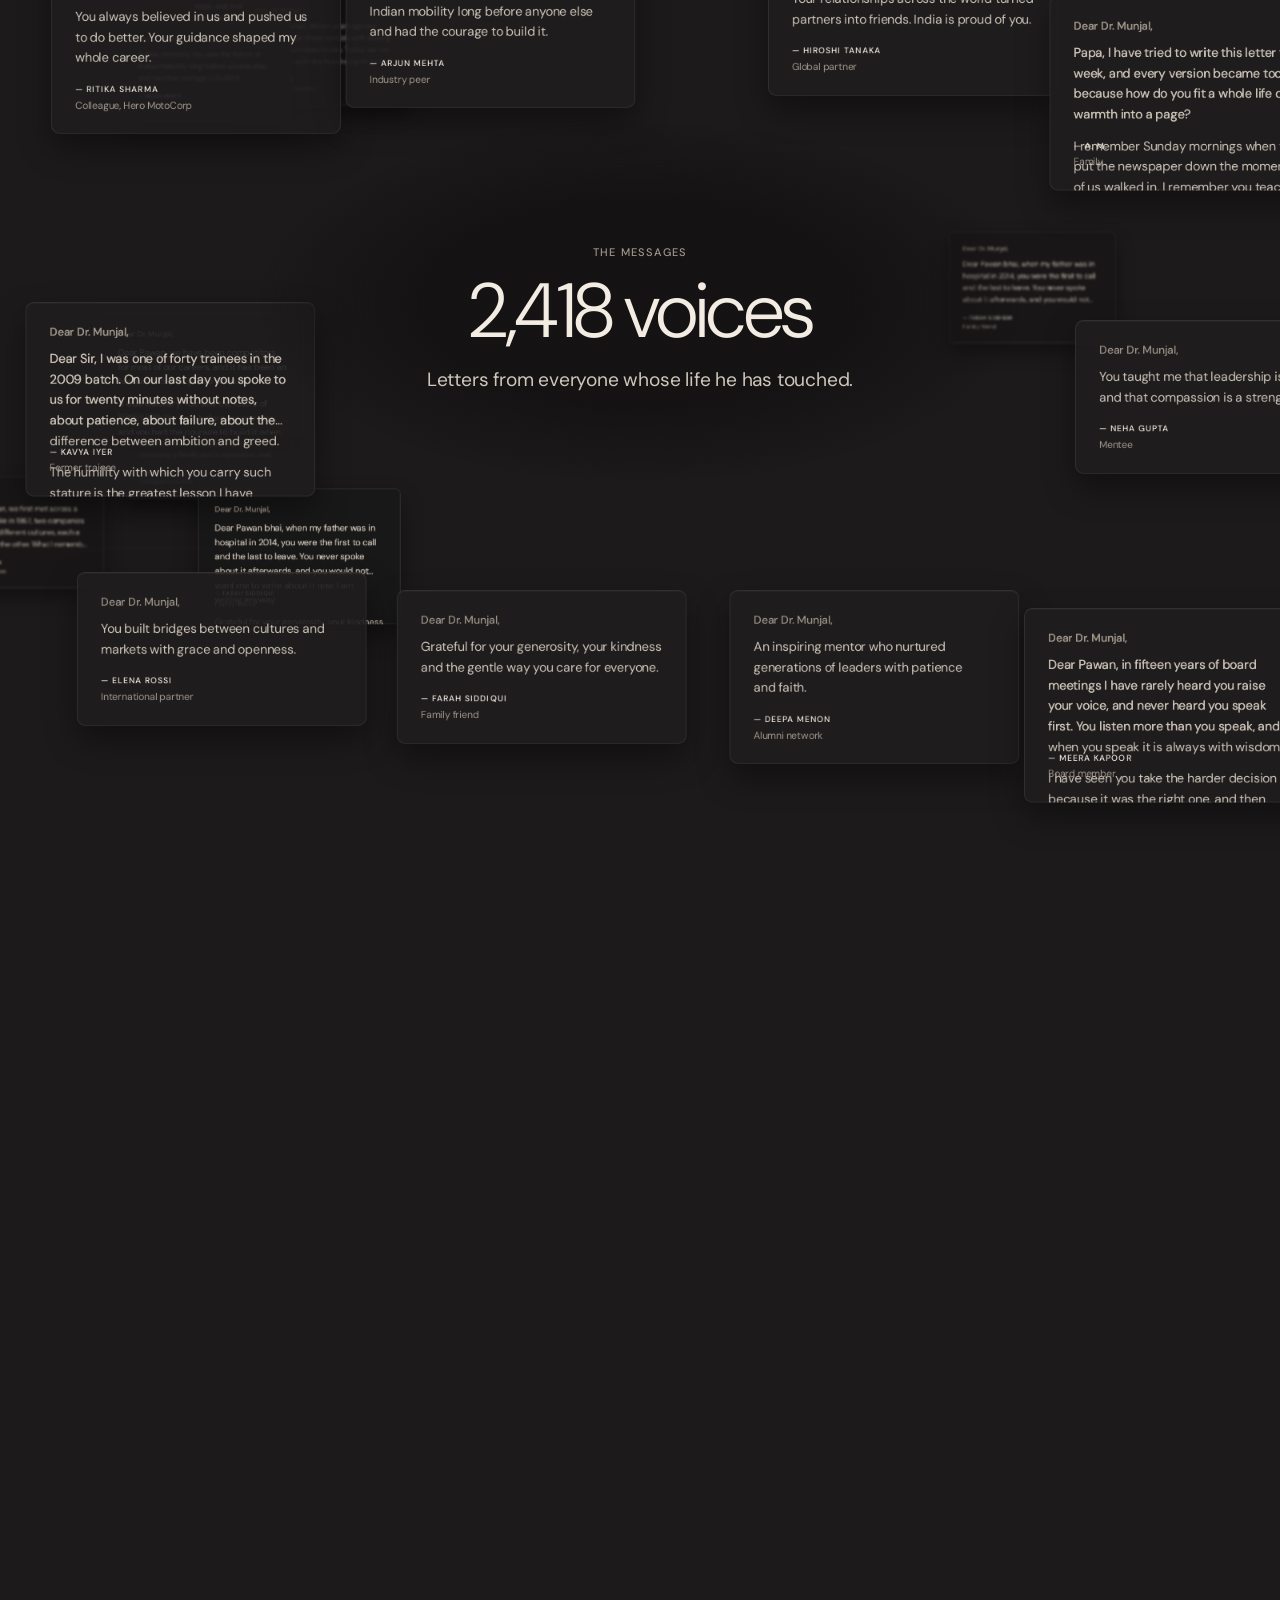
==== commit 5e544b3c: "Find my words in the paintings; DM Sans throughout; message wall by year in the site's style; softer" ====
--- a/index.html
+++ b/index.html
@@ -7,7 +7,7 @@
 <meta name="description" content="A birthday tribute: a portrait of Dr. Pawan Munjal made from everyone's words.">
 <link rel="preconnect" href="https://fonts.googleapis.com">
 <link rel="preconnect" href="https://fonts.gstatic.com" crossorigin>
-<link href="https://fonts.googleapis.com/css2?family=Archivo+Narrow:wght@400..700&family=Archivo:wght@400;500;600&family=Noto+Sans+Devanagari:wght@300;400&family=Newsreader:ital,opsz,wght@0,6..72,300..600;1,6..72,300..500&display=swap" rel="stylesheet">
+<link href="https://fonts.googleapis.com/css2?family=Archivo+Narrow:wght@400..700&family=DM+Sans:ital,opsz,wght@0,9..40,300..800;1,9..40,300..800&family=Noto+Sans+Devanagari:wght@300;400&display=swap" rel="stylesheet">
 <link rel="stylesheet" href="css/style.css">
 <link rel="preload" as="image" href="assets/splash/pawan.webp">
 <link rel="preload" as="image" href="assets/splash/texture.jpg">
--- a/css/style.css
+++ b/css/style.css
@@ -7,15 +7,17 @@
   --muted: #a0968b;
   --line: rgba(242, 236, 226, .18);
   --accent: #f0643f;
-  --serif: "Newsreader", Georgia, serif;
-  --sans: "Archivo", system-ui, sans-serif;
-  --narrow: "Archivo Narrow", "Arial Narrow", sans-serif;
+  /* one typeface for everything around the portraits (the portraits' own words stay Archivo Narrow), set a touch tight */
+  --serif: "DM Sans", system-ui, sans-serif;
+  --sans: "DM Sans", system-ui, sans-serif;
+  --narrow: "DM Sans", system-ui, sans-serif;
+  --track: -.012em;
   --ease: cubic-bezier(.6, 0, .2, 1);
   --hdr: 64px;
 }
 * { box-sizing: border-box; }
 html { scroll-behavior: smooth; }
-body { margin: 0; background: #1c1a1b; color: var(--ink); font: 400 17px/1.55 var(--serif); -webkit-font-smoothing: antialiased; overflow-x: hidden; }
+body { margin: 0; background: #1c1a1b; color: var(--ink); font: 400 16.5px/1.55 var(--serif); letter-spacing: var(--track); font-optical-sizing: auto; -webkit-font-smoothing: antialiased; overflow-x: hidden; }
 body.locked { overflow: hidden; }
 /* the painting stays still behind everything, so the splash, the portraits and the messages share one ground */
 body::before { content: ''; position: fixed; inset: 0; z-index: -1; pointer-events: none;
@@ -25,23 +27,23 @@
 em { font-style: italic; }
 .sr { position: absolute; width: 1px; height: 1px; overflow: hidden; clip: rect(0 0 0 0); white-space: nowrap; }
 
-.eyebrow { font: 500 11px/1.3 var(--sans); letter-spacing: .18em; text-transform: uppercase; color: var(--muted); margin: 0 0 18px; }
+.eyebrow { font: 500 11px/1.3 var(--sans); letter-spacing: 0.112em; text-transform: uppercase; color: var(--muted); margin: 0 0 18px; }
 .eyebrow b { color: var(--ink); font-weight: 600; }
 .btn {
   border: 1px solid var(--ink); background: var(--ink); color: var(--paper); border-radius: 999px;
-  padding: 13px 24px; font: 500 14px/1 var(--sans); letter-spacing: .02em; transition: background .3s, color .3s, transform .3s var(--ease);
+  padding: 13px 24px; font: 500 14px/1 var(--sans); letter-spacing: -0.005em; transition: background .3s, color .3s, transform .3s var(--ease);
 }
 @media (hover: hover) { .btn:hover { background: transparent; color: var(--ink); } }
-.link { background: none; border: 0; padding: 4px 0; font: 500 13px/1.2 var(--sans); letter-spacing: .02em; color: var(--ink); text-decoration: underline; text-decoration-color: var(--line); text-underline-offset: 5px; transition: text-decoration-color .3s; }
+.link { background: none; border: 0; padding: 4px 0; font: 500 13px/1.2 var(--sans); letter-spacing: -0.005em; color: var(--ink); text-decoration: underline; text-decoration-color: var(--line); text-underline-offset: 5px; transition: text-decoration-color .3s; }
 .link:hover { text-decoration-color: var(--ink); }
 
 /* ---------- header + timeline ---------- */
 .top { position: fixed; inset: 0 0 auto 0; z-index: 30; height: var(--hdr); display: flex; align-items: center; justify-content: space-between; padding: 0 32px; }
 /* over the messages, a soft shade behind the header keeps it readable as the letters pass under it */
-.top::before { content: ''; position: absolute; inset: 0 0 -24px; z-index: -1; background: linear-gradient(rgba(18, 17, 18, .9), rgba(18, 17, 18, 0)); opacity: 0; transition: opacity .4s; pointer-events: none; }
+.top::before { content: ''; position: absolute; inset: 0 0 -24px; z-index: -1; background: linear-gradient(rgba(18, 17, 18, .97) 72%, rgba(18, 17, 18, 0)); opacity: 0; transition: opacity .4s; pointer-events: none; }
 body.on-board .top::before { opacity: 1; }
 .mark { font: 500 15px/1 var(--serif); color: var(--ink); text-decoration: none; }
-.mark span { font: 500 10px/1 var(--sans); letter-spacing: .18em; text-transform: uppercase; color: var(--muted); margin-left: 12px; }
+.mark span { font: 500 10px/1 var(--sans); letter-spacing: 0.112em; text-transform: uppercase; color: var(--muted); margin-left: 12px; }
 
 .rail { position: fixed; right: 28px; top: 50%; transform: translateY(-50%); z-index: 25; display: flex; flex-direction: column; padding: 6px 0; opacity: 0; transition: opacity .6s; --p: 0; }
 body:not([data-state="hero"]) .rail { opacity: 1; }
@@ -49,8 +51,8 @@
 .rail::before, .rail::after { content: ''; position: absolute; right: 3px; top: 18px; width: 1px; pointer-events: none; }
 .rail::before { bottom: 18px; background: var(--line); }
 .rail::after { height: calc((100% - 36px) * var(--p)); background: var(--ink-soft); transition: height .7s var(--ease); }
-.rail button { position: relative; display: block; background: none; border: 0; padding: 6px 20px 6px 0; text-align: right; color: var(--muted); font: 500 11px/1 var(--sans); letter-spacing: .1em; }
-.rail button span { position: absolute; right: calc(100% + 6px); top: 50%; transform: translate(6px, -50%); white-space: nowrap; opacity: 0; transition: .35s var(--ease); pointer-events: none; text-transform: uppercase; letter-spacing: .14em; font-size: 10px; }
+.rail button { position: relative; display: block; background: none; border: 0; padding: 6px 20px 6px 0; text-align: right; color: var(--muted); font: 500 11px/1 var(--sans); letter-spacing: 0.06em; }
+.rail button span { position: absolute; right: calc(100% + 6px); top: 50%; transform: translate(6px, -50%); white-space: nowrap; opacity: 0; transition: .35s var(--ease); pointer-events: none; text-transform: uppercase; letter-spacing: 0.087em; font-size: 10px; }
 .rail button::after { content: ''; position: absolute; right: 0; top: 50%; width: 7px; height: 7px; border-radius: 50%; box-sizing: border-box; background: var(--paper); border: 1px solid var(--muted); transform: translateY(-50%); transition: .4s var(--ease); }
 .rail button.done::after { background: var(--ink-soft); border-color: var(--ink-soft); }
 .rail button.on { color: var(--ink); }
@@ -72,20 +74,22 @@
 body.on-splash .top, body.on-splash .note { pointer-events: none !important; }
 .portrait { display: block; }
 .famart { position: absolute; left: 0; z-index: 2; pointer-events: none; opacity: 0; visibility: hidden; }
+.travel { position: absolute; left: 0; top: 0; z-index: 3; pointer-events: none; }
 /* the family: the painting on the left, a little wider than the portraits; the text on the right in a bold condensed sans */
 /* painted facets */
 .sec.painted .note { left: 67vw; width: min(380px, 27vw); }
-.sec.painted .fline { font: 700 clamp(30px, 2.6vw, 44px)/1.04 var(--narrow); letter-spacing: -.005em; margin-bottom: 14px; }
+.sec.painted .fline { font: 600 clamp(30px, 2.6vw, 44px)/1.06 var(--narrow); letter-spacing: -0.035em; margin-bottom: 14px; }
 .sec.painted .story p { font: 400 15px/1.55 var(--sans); }
-.loading { position: absolute; left: 34%; top: 50%; transform: translate(-50%, -50%); margin: 0; font: 500 11px var(--sans); letter-spacing: .2em; text-transform: uppercase; color: var(--muted); transition: opacity .6s; }
+.loading { position: absolute; left: 34%; top: 50%; transform: translate(-50%, -50%); margin: 0; font: 500 11px var(--sans); letter-spacing: 0.124em; text-transform: uppercase; color: var(--muted); transition: opacity .6s; }
 body.ready .loading { opacity: 0; }
 .loupe {
-  position: absolute; left: 0; top: 0; pointer-events: none; padding: 5px 9px; border-radius: 4px; background: var(--ink); color: var(--paper);
-  font: 600 12px/1 var(--narrow); letter-spacing: .08em; text-transform: uppercase; white-space: nowrap;
-  translate: -50% -100%; opacity: 0; transition: opacity .2s;
+  /* the word under the pointer: dark on light, 13px, well above 4.5:1 contrast on any part of the picture */
+  position: absolute; left: 0; top: 0; z-index: 5; pointer-events: none; padding: 6px 10px; border-radius: 4px; background: var(--ink); color: #1a1718;
+  font: 700 13px/1 var(--narrow); letter-spacing: 0.048em; text-transform: uppercase; white-space: nowrap; box-shadow: 0 4px 14px rgba(0, 0, 0, .45);
+  opacity: 0; transition: opacity .15s;
 }
 .loupe.on { opacity: 1; }
-.loupe.mine { background: var(--accent); }
+.loupe.mine { background: var(--accent); color: #1a1718; }
 
 .flow { position: relative; z-index: 2; margin-top: -100vh; margin-top: -100svh; pointer-events: none; }
 .sec { min-height: 125vh; display: flex; align-items: center; padding: 0 0 0 62vw; }
@@ -94,7 +98,7 @@
 .note.live { pointer-events: auto; }
 /* the closing note is part of the page again: it scrolls away as the messages arrive */
 .final .note { position: relative; left: auto; top: auto; transform: translateY(var(--ny, 0px)); }
-.note h1, .note h2 { font: 300 clamp(34px, 3.2vw, 50px)/1.05 var(--serif); letter-spacing: -.015em; margin: 0 0 16px; }
+.note h1, .note h2 { font: 300 clamp(34px, 3.2vw, 50px)/1.05 var(--serif); letter-spacing: -0.035em; margin: 0 0 16px; }
 .note h1 em, .note h2 em { font-weight: 300; }
 .note .kicker { font: italic 400 19px/1.35 var(--serif); margin: 0 0 12px; color: var(--ink); }
 .note .lede { font-size: 16px; color: var(--ink-soft); margin: 0 0 22px; }
@@ -102,7 +106,7 @@
 .note blockquote p { margin: 0 0 10px; font-size: 15px; line-height: 1.5; color: var(--ink-soft); }
 .note cite { display: block; font: normal 500 12px/1.4 var(--sans); color: var(--ink); }
 .note cite span { display: block; font-weight: 400; color: var(--muted); }
-.pending-photo { font: 500 10px/1.4 var(--sans); letter-spacing: .14em; text-transform: uppercase; color: var(--muted); margin: 0; }
+.pending-photo { font: 500 10px/1.4 var(--sans); letter-spacing: 0.087em; text-transform: uppercase; color: var(--muted); margin: 0; }
 .hero { min-height: 110vh; position: relative; }
 .hero .note { width: min(420px, 30vw); }
 .hero h1 { font-size: clamp(40px, 4vw, 62px); }
@@ -117,26 +121,33 @@
 .wall__cards { position: absolute; inset: 0; }
 .wcard { position: absolute; left: 0; top: 0; transform-origin: 0 0; will-change: transform; box-sizing: border-box; }
 /* the card's paper is its own layer, as tall as what is showing: a shortened letter in the scatter, the full one in the grid */
-.wcard { --ink: #1d1a17; --ink-soft: #5d5650; --muted: #8a8279; --line: rgba(29, 26, 23, .14); --accent: #a8452c; }
-.wcard__bg { position: absolute; left: 0; right: 0; top: 0; height: var(--vis, 100%); background: #faf7f1; border: 1px solid rgba(29, 26, 23, .07); border-radius: 8px;
-  box-shadow: 0 14px 36px rgba(0, 0, 0, .28), 0 1px 3px rgba(0, 0, 0, .2); overflow: hidden; }
-.wcard__bg::after { content: ""; position: absolute; inset: 0; background: #2a2627; opacity: var(--wash, 0); }
+.wcard__bg { position: absolute; left: 0; right: 0; top: 0; height: var(--vis, 100%); background: rgba(32, 29, 30, .9); border: 1px solid rgba(242, 236, 226, .1); border-radius: 10px;
+  box-shadow: 0 18px 40px rgba(0, 0, 0, .38), inset 0 1px 0 rgba(255, 255, 255, .04); overflow: hidden; }
+.wcard__bg::after { content: ""; position: absolute; inset: 0; background: #121011; opacity: var(--wash, 0); }
 .wcard__full { position: relative; clip-path: inset(0 0 calc(100% - var(--vis, 100%)) 0); opacity: var(--open, 1); }
 .wcard__short { position: absolute; left: 0; right: 0; top: 0; opacity: var(--short, 0); pointer-events: none; }
 .wcard:not(.is-long) .wcard__short { visibility: hidden; }
 .wcard__t.clamp { display: -webkit-box; -webkit-line-clamp: 4; -webkit-box-orient: vertical; overflow: hidden; }
 .wcard .wcard__full, .wcard .wcard__short { z-index: 1; }
 .wcard__body { padding: 28px 30px 26px; }
-.wcard__to { margin: 0 0 12px; font: italic 400 15px/1.3 var(--serif); color: var(--muted); }
-.wcard__t { margin: 0 0 14px; font: 400 17px/1.62 var(--serif); color: var(--ink); text-wrap: pretty; }
-.wcard__sig { margin: 20px 0 0; font: 500 10.5px/1.4 var(--sans); letter-spacing: .16em; text-transform: uppercase; color: var(--ink); }
+.wcard__to { margin: 0 0 12px; font: 500 14px/1.3 var(--sans); color: var(--muted); }
+.wcard__t { margin: 0 0 14px; font: 400 16px/1.6 var(--sans); color: var(--ink-soft); text-wrap: pretty; }
+.wcard__sig { margin: 20px 0 0; font: 500 10.5px/1.4 var(--sans); letter-spacing: 0.099em; text-transform: uppercase; color: var(--ink); }
 .wcard__rel { margin: 4px 0 0; font: 400 12.5px/1.4 var(--sans); color: var(--muted); }
 .wcard__rel em { font-style: normal; color: var(--accent); }
+.wcard.mine .wcard__bg { border-color: rgba(240, 100, 63, .55); }
+/* each year opens with its own heading across the grid */
+.wyear { position: absolute; left: 0; top: 0; z-index: 30; display: flex; align-items: baseline; gap: 16px; padding: 10px 0 14px; border-bottom: 1px solid var(--line); will-change: transform, opacity; }
+/* while stuck under the page header the heading gets a ground of its own, so the letters pass cleanly beneath it */
+.wyear.stuck { background: linear-gradient(rgba(22, 20, 21, .97) 80%, rgba(22, 20, 21, .9)); box-shadow: 0 12px 24px -12px rgba(0, 0, 0, .6), -40px 0 0 rgba(22, 20, 21, .97), 40px 0 0 rgba(22, 20, 21, .97); }
+.wyear.stuck h3 { font-size: clamp(28px, 2.6vw, 38px); }
+.wyear h3 { margin: 0; font: 700 clamp(40px, 4vw, 60px)/1 var(--sans); letter-spacing: -.04em; color: var(--ink); }
+.wyear p { margin: 0; font: 500 12px/1 var(--sans); letter-spacing: .1em; text-transform: uppercase; color: var(--muted); }
 /* the count, in the middle of the scattered letters, on a soft halo of paper */
 .wall__head { position: absolute; inset: 0; display: grid; place-content: center; text-align: center; z-index: 20; pointer-events: none; }
-.wall__head::before { content: ""; position: absolute; left: 50%; top: 48%; width: min(760px, 92vw); height: 360px; transform: translate(-50%, -50%); background: radial-gradient(closest-side, var(--paper) 60%, rgba(243, 238, 230, 0)); z-index: -1; }
+.wall__head::before { content: ""; position: absolute; left: 50%; top: 48%; width: min(760px, 92vw); height: 360px; transform: translate(-50%, -50%); background: radial-gradient(closest-side, rgba(20, 18, 19, .92) 55%, rgba(20, 18, 19, 0)); z-index: -1; }
 .wall__head .eyebrow { margin-bottom: 14px; }
-.wall__head h2 { font: 300 clamp(48px, 6vw, 88px)/1 var(--serif); letter-spacing: -.02em; margin: 0 0 16px; }
+.wall__head h2 { font: 300 clamp(48px, 6vw, 88px)/1 var(--serif); letter-spacing: -0.035em; margin: 0 0 16px; }
 .wall__head .lede { margin: 0; color: var(--ink-soft); font: 400 clamp(17px, 1.5vw, 21px)/1.5 var(--serif); }
 body.on-board .rail, body.on-board .findpill { opacity: 0; pointer-events: none; }
 @media (max-width: 820px), (max-width: 1100px) and (orientation: portrait) {
@@ -145,10 +156,10 @@
   .wall__head h2 { font-size: 46px; }
 }
 /* ---------- footer ---------- */
-.foot { text-align: center; padding: 40px 0 60px; font: 400 11px var(--sans); letter-spacing: .14em; text-transform: uppercase; color: var(--muted); }
+.foot { text-align: center; padding: 40px 0 60px; font: 400 11px var(--sans); letter-spacing: 0.087em; text-transform: uppercase; color: var(--muted); }
 
 /* ---------- toast + find ---------- */
-.findpill { position: fixed; left: 34%; bottom: 22px; transform: translateX(-50%); z-index: 26; background: var(--paper); border: 1px solid var(--line); border-radius: 999px; padding: 10px 18px; font: 500 12px/1 var(--sans); letter-spacing: .04em; transition: opacity .4s, background .3s, color .3s; }
+.findpill { position: fixed; left: 34%; bottom: 22px; transform: translateX(-50%); z-index: 26; background: var(--paper); border: 1px solid var(--line); border-radius: 999px; padding: 10px 18px; font: 500 12px/1 var(--sans); letter-spacing: -0.005em; transition: opacity .4s, background .3s, color .3s; }
 body.finding .findpill { background: var(--accent); border-color: var(--accent); color: var(--paper); }
 .toast {
   position: fixed; right: 32px; bottom: 28px; z-index: 45; width: min(340px, calc(100vw - 32px));
@@ -158,7 +169,7 @@
 .toast.open { opacity: 1; transform: none; }
 .toast__t { font: 400 20px/1.25 var(--serif); margin: 0 0 12px; }
 .toast__w { display: grid; gap: 4px; margin: 0 0 12px; font: 400 13px/1.4 var(--sans); color: var(--ink-soft); }
-.toast__w b { display: inline-block; min-width: 88px; font: 500 10px/1 var(--sans); letter-spacing: .14em; text-transform: uppercase; color: var(--accent); }
+.toast__w b { display: inline-block; min-width: 88px; font: 500 10px/1 var(--sans); letter-spacing: 0.087em; text-transform: uppercase; color: var(--accent); }
 .toast__s { font-size: 13px; color: var(--muted); margin: 0 0 12px; }
 .toast__a { display: flex; gap: 20px; }
 
@@ -170,7 +181,7 @@
 .composer.open { opacity: 1; transform: translateY(-50%); pointer-events: auto; }
 body.composing .flow .note, body.composing .findpill, body.composing .toast { opacity: 0 !important; pointer-events: none; transition: opacity .4s var(--ease); }
 .panel { position: relative; }
-.panel h2 { font: 300 34px/1.1 var(--serif); letter-spacing: -.01em; margin: 0 0 20px; }
+.panel h2 { font: 300 34px/1.1 var(--serif); letter-spacing: -0.02em; margin: 0 0 20px; }
 .composer .x { right: -13px; top: -12px; }
 /* everything except the message steps back while the words travel */
 .composer > .panel > :not(.msgwrap) { transition: opacity .4s var(--ease); }
@@ -193,7 +204,7 @@
 .composer.emptied .msgpreview { color: rgba(242, 236, 226, 0); transition: color 1s var(--ease); }
 .found { min-height: 1.4em; margin: 10px 0 16px; font: 400 12px/1.4 var(--sans); color: var(--accent); }
 .two { display: grid; grid-template-columns: 1fr 1fr; gap: 20px; margin-bottom: 28px; align-items: end; }
-.two label span { display: block; white-space: nowrap; font: 500 10px/1 var(--sans); letter-spacing: .14em; text-transform: uppercase; color: var(--muted); margin-bottom: 8px; }
+.two label span { display: block; white-space: nowrap; font: 500 10px/1 var(--sans); letter-spacing: 0.087em; text-transform: uppercase; color: var(--muted); margin-bottom: 8px; }
 .two label i { font-style: normal; text-transform: none; letter-spacing: 0; }
 .two input { width: 100%; border: 0; border-bottom: 1px solid var(--line); background: none; padding: 8px 0; font: 400 16px var(--serif); color: var(--ink); outline: none; }
 .two input:focus { border-bottom-color: var(--ink); }
@@ -202,7 +213,7 @@
 .fine { font: 400 12px/1.5 var(--sans); color: var(--muted); margin: 18px 0 0; }
 .flyer { position: fixed; left: 0; top: 0; z-index: 70; pointer-events: none; white-space: nowrap; line-height: 1; will-change: transform; display: grid; place-items: center; }
 .flyer > span { grid-area: 1 / 1; }
-.flyer .f-b { font-family: var(--narrow); font-weight: 700; letter-spacing: .02em; opacity: 0; }
+.flyer .f-b { font-family: "Archivo Narrow", "Arial Narrow", sans-serif; font-weight: 700; letter-spacing: -0.005em; opacity: 0; }
 .flight { position: fixed; inset: 0; width: 100vw; height: 100vh; z-index: 69; pointer-events: none; overflow: visible; }
 .flight path { fill: none; stroke: var(--accent); stroke-width: 1; stroke-linecap: butt; opacity: 0; }
 
@@ -210,7 +221,7 @@
 .sheet { align-items: flex-end; }
 .sheet__panel { position: relative; width: min(560px, 100vw); max-height: 80svh; overflow: auto; background: var(--paper); border: 1px solid var(--line); border-bottom: 0; border-radius: 14px 14px 0 0; padding: 30px 36px 36px; transform: translateY(100%); transition: transform .5s var(--ease); box-shadow: 0 -20px 60px rgba(29, 26, 23, .1); }
 .sheet.open .sheet__panel { transform: none; }
-.sheet h3 { font: 600 clamp(34px, 6vw, 48px)/1 var(--narrow); text-transform: uppercase; letter-spacing: .02em; margin: 0 0 18px; }
+.sheet h3 { font: 600 clamp(34px, 6vw, 48px)/1 var(--narrow); text-transform: uppercase; letter-spacing: -0.005em; margin: 0 0 18px; }
 .sheet h3.mine { color: var(--accent); }
 .sheet blockquote { margin: 0 0 18px; }
 .sheet blockquote p { font: 400 21px/1.45 var(--serif); margin: 0 0 12px; }
@@ -270,7 +281,7 @@
 body.reading-word .reader { opacity: 1; transform: translateY(-50%); pointer-events: auto; }
 body.reading-word .flow .note { opacity: 0 !important; pointer-events: none; transition-duration: .35s; }
 .reader .x { right: -8px; top: -10px; }
-.reader h3 { font: 600 40px/1 var(--narrow); text-transform: uppercase; letter-spacing: .02em; margin: 0 0 22px; }
+.reader h3 { font: 600 40px/1 var(--narrow); text-transform: uppercase; letter-spacing: -0.005em; margin: 0 0 22px; }
 .reader h3.mine { color: var(--accent); }
 .reader blockquote { margin: 0 0 22px; padding: 0 0 0 18px; border-left: 1px solid var(--ink); }
 .reader blockquote p { font: 400 23px/1.42 var(--serif); margin: 0 0 14px; }
@@ -286,7 +297,7 @@
 
 /* ---------- facet note: one sentence, annotated onto the portrait ---------- */
 .fnote .eyebrow span { margin-left: 10px; padding-left: 12px; border-left: 1px solid var(--line); color: var(--ink); }
-.fnote .fline { font: 300 clamp(30px, 2.5vw, 42px)/1.16 var(--serif); letter-spacing: -.012em; margin: 0 0 22px; text-wrap: balance; }
+.fnote .fline { font: 300 clamp(30px, 2.5vw, 42px)/1.16 var(--serif); letter-spacing: -0.035em; margin: 0 0 22px; text-wrap: balance; }
 .fnote .js-story { color: var(--ink-soft); }
 .story { overflow: hidden; max-height: 0; opacity: 0; transition: max-height .6s var(--ease), opacity .5s var(--ease), margin .6s var(--ease); }
 .story.open { max-height: 420px; opacity: 1; margin-top: 16px; }
@@ -330,7 +341,7 @@
 .splash__cue { position: absolute; left: 50%; bottom: 26px; translate: -50% 0; z-index: 2; display: grid; justify-items: center; opacity: var(--wo, 1); }
 .splash__bar { grid-area: 1 / 1; display: block; width: 120px; height: 1px; background: rgba(255, 255, 255, .22); overflow: hidden; transition: opacity .6s; }
 .splash__bar i { display: block; height: 100%; background: #fff; transform: scaleX(0); transform-origin: 0 50%; transition: transform .35s var(--ease); }
-.splash__scroll { grid-area: 1 / 1; font: 500 11px/1 var(--sans); letter-spacing: .32em; text-transform: uppercase; color: rgba(255, 255, 255, .85); padding-bottom: 34px; opacity: 0; transition: opacity .8s var(--ease) .2s; position: relative; }
+.splash__scroll { grid-area: 1 / 1; font: 500 11px/1 var(--sans); letter-spacing: 0.198em; text-transform: uppercase; color: rgba(255, 255, 255, .85); padding-bottom: 34px; opacity: 0; transition: opacity .8s var(--ease) .2s; position: relative; }
 .splash__scroll::after { content: ''; position: absolute; left: 50%; bottom: 0; width: 1px; height: 24px; background: linear-gradient(rgba(255, 255, 255, .9), rgba(255, 255, 255, 0)); transform-origin: top; animation: splashCue 2.2s var(--ease) infinite; }
 @keyframes splashCue { 0% { transform: scaleY(0); } 45% { transform: scaleY(1); transform-origin: top; } 55% { transform: scaleY(1); transform-origin: bottom; } 100% { transform: scaleY(0); transform-origin: bottom; } }
 body.ready .splash__bar { opacity: 0; }
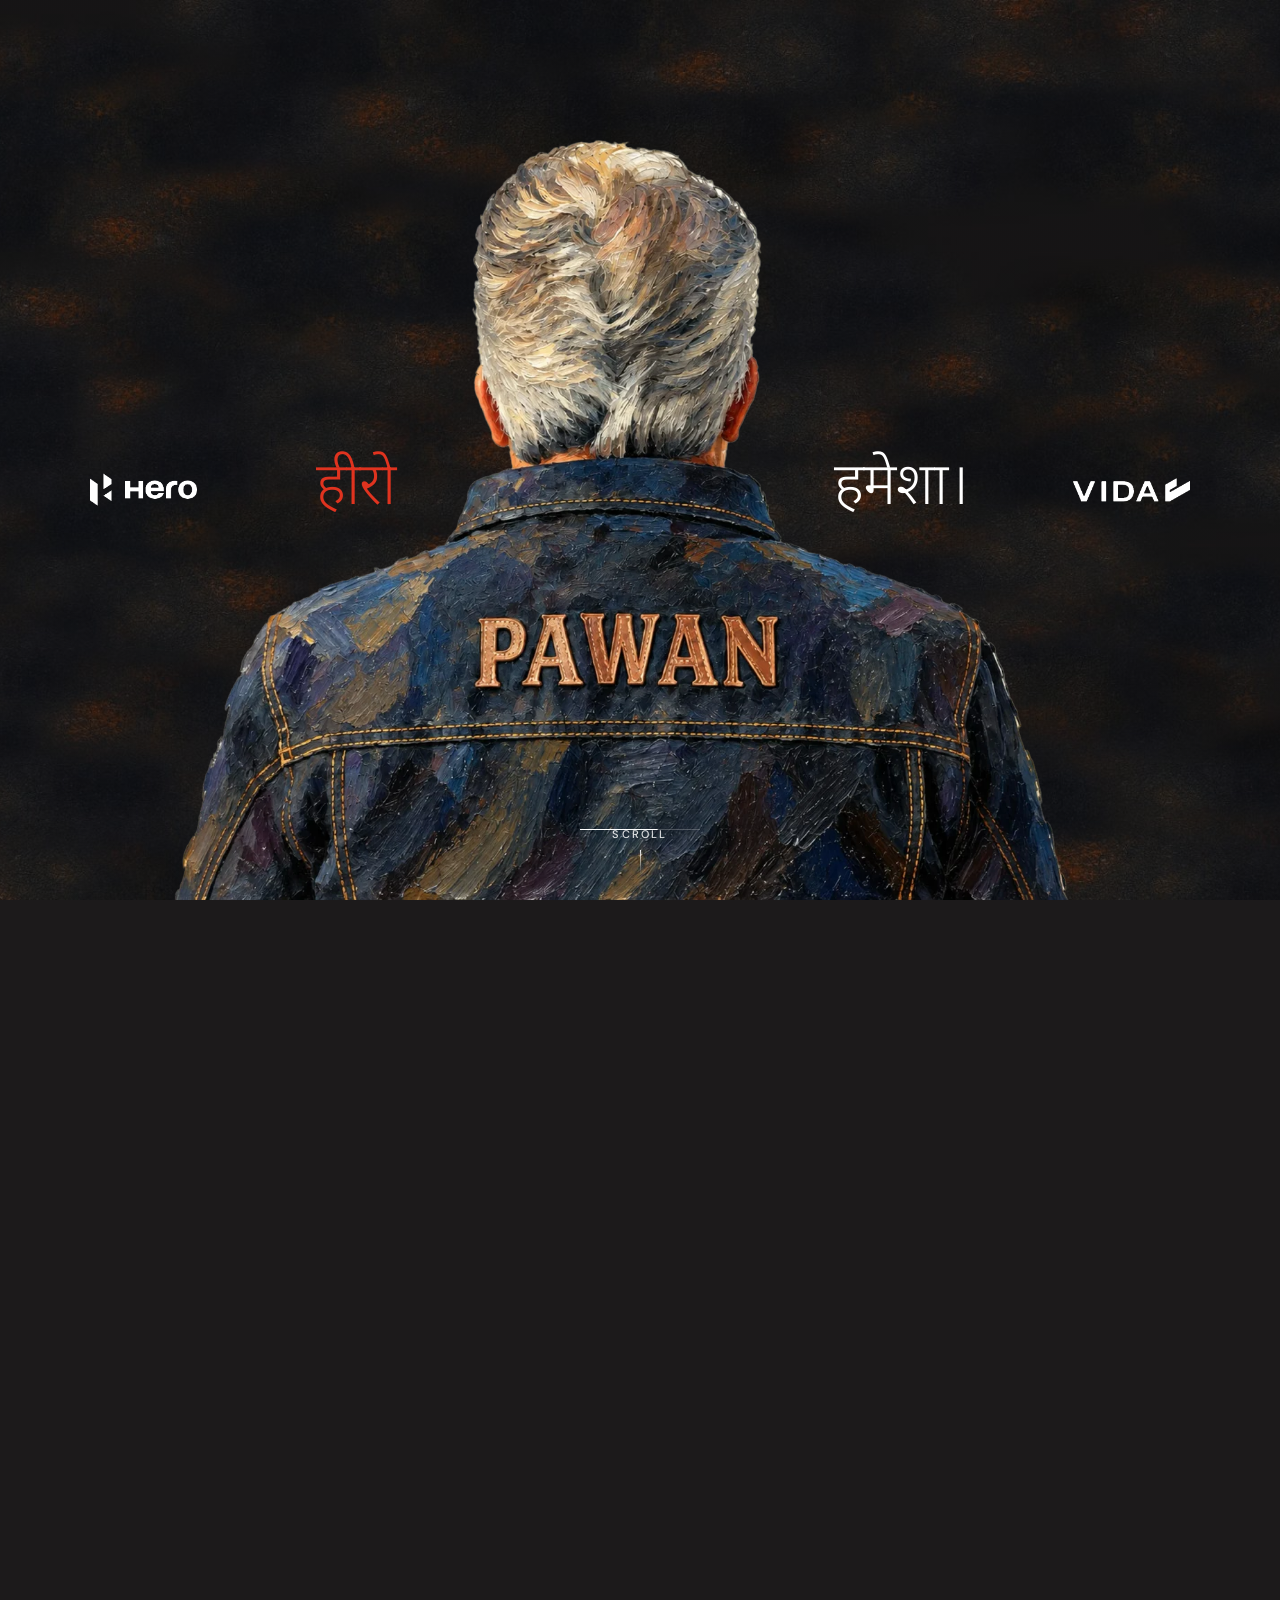
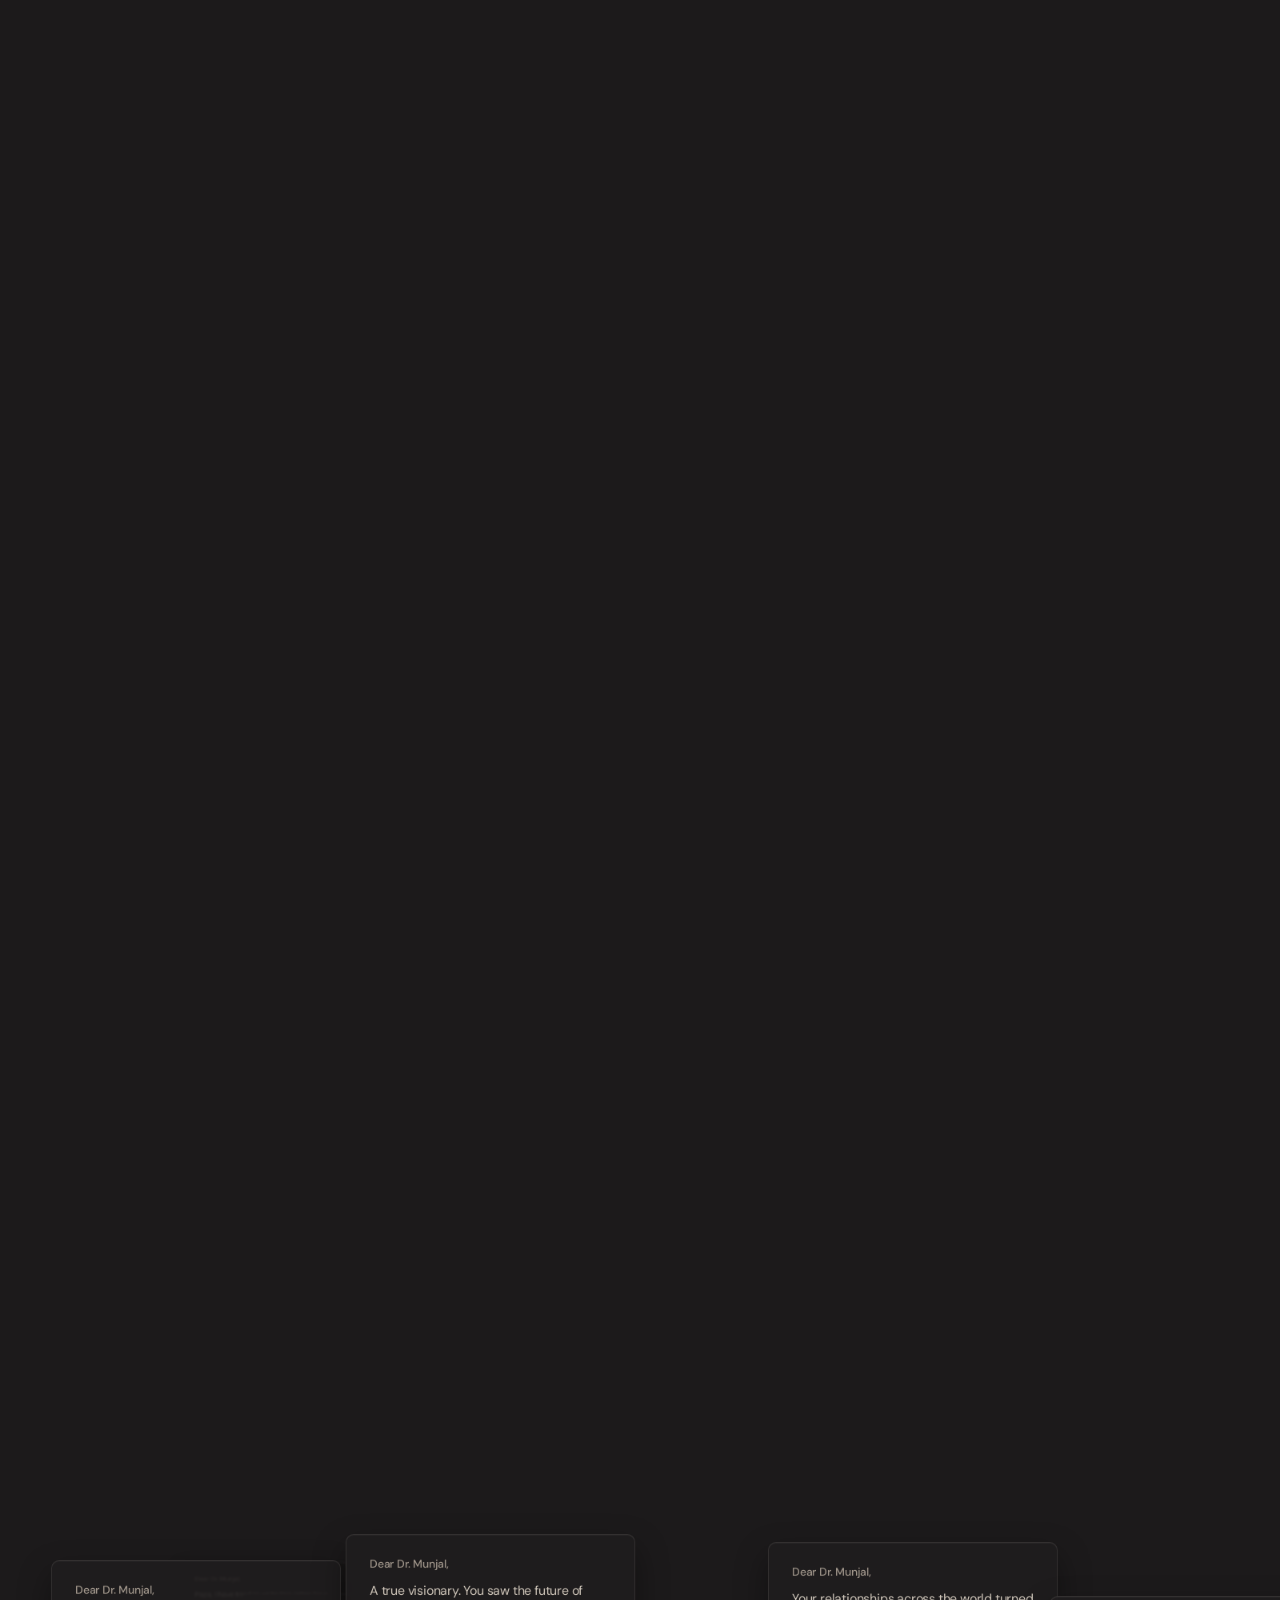
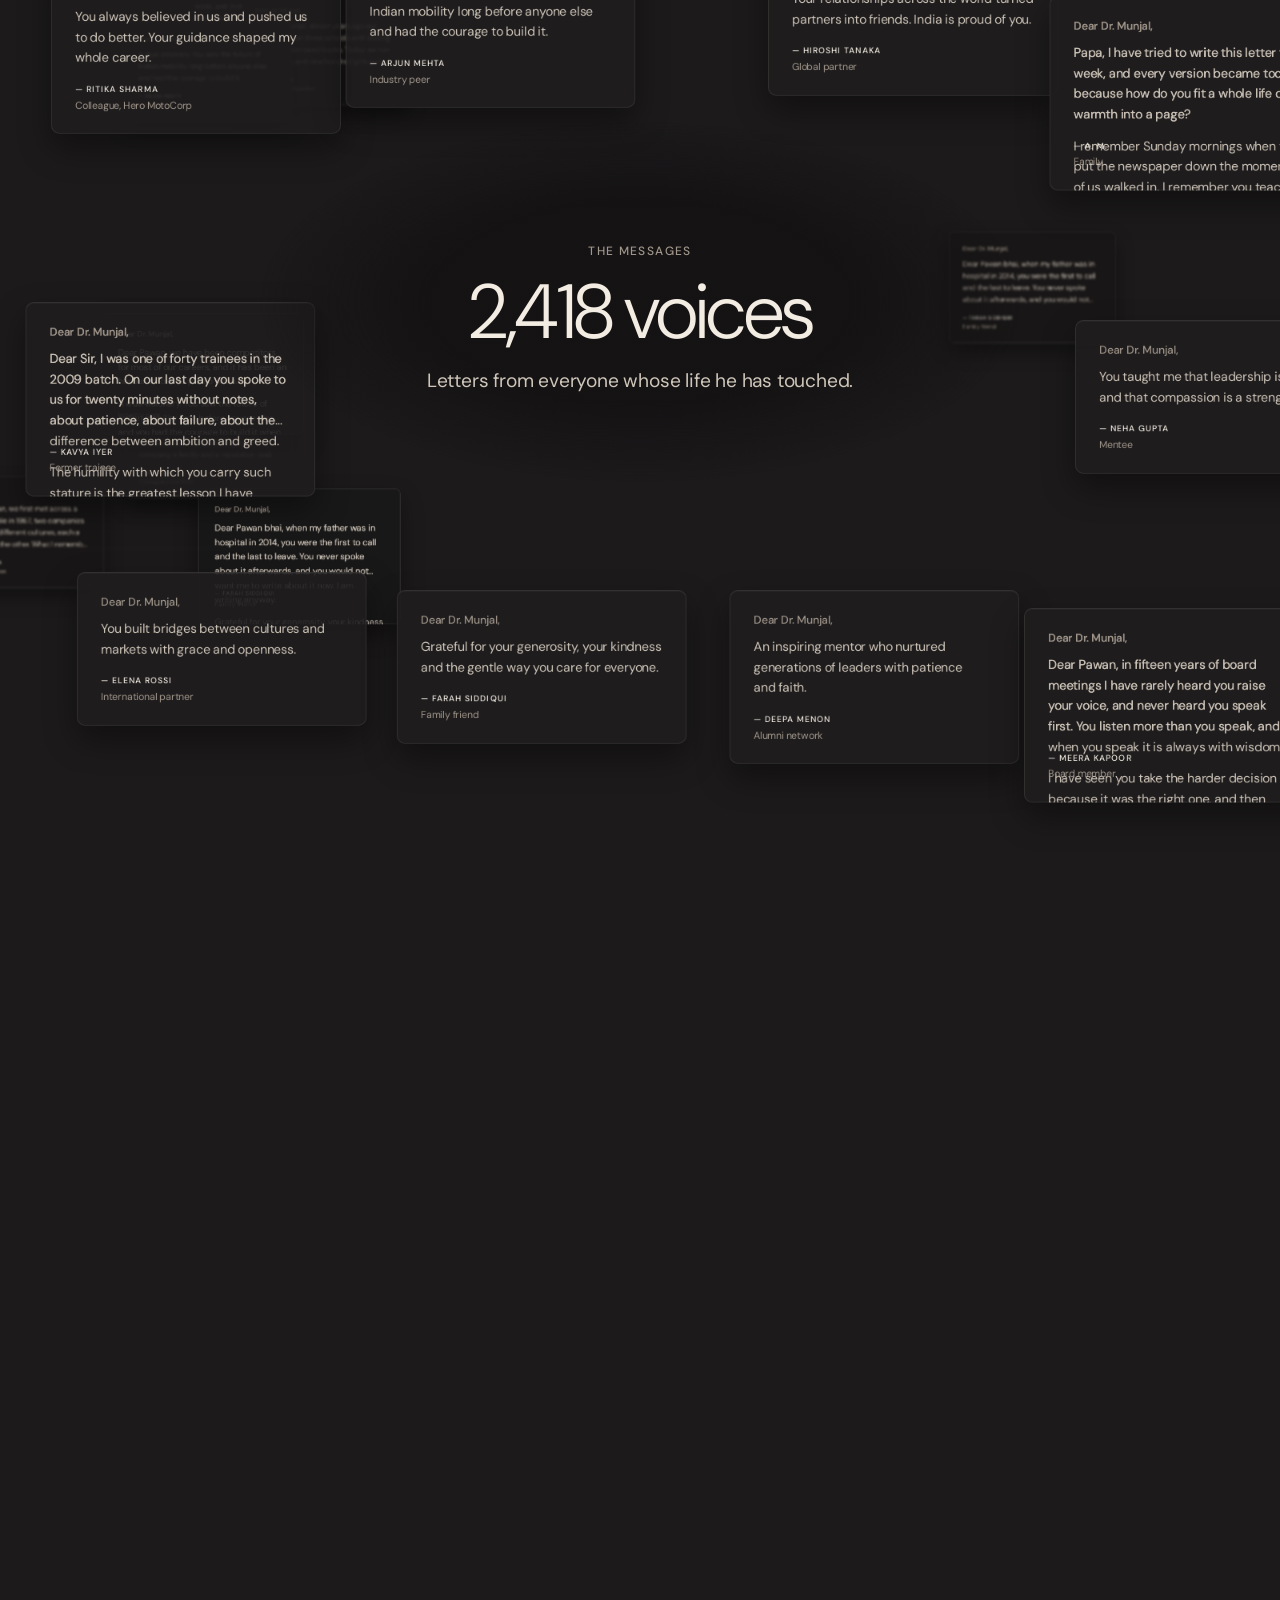
==== commit ebdeb039: "Final facet and hero copy Co-Authored-By: Claude Opus 5.5 <noreply@anthropic.com> Claude-Session: ht" ====
--- a/index.html
+++ b/index.html
@@ -23,7 +23,7 @@
 </section>
 
 <header class="top">
-  <a class="mark" href="#top" aria-label="Back to the beginning">Dr. Pawan Munjal <span>A portrait in words</span></a>
+  <a class="mark" href="#top" aria-label="Back to the beginning">Your Dr. Pawan Munjal <span>· A Portrait in Words</span></a>
   <button class="link js-write" type="button">Write a message</button>
 </header>
 
@@ -42,10 +42,10 @@
     <div class="flow__gap" aria-hidden="true"></div>   <!-- the hero waits underneath while the splash lifts away -->
     <section class="sec hero" data-state="hero">
       <div class="note">
-        <p class="eyebrow">A birthday tribute</p>
+        <p class="eyebrow">Celebrating the Life and Leadership of Our Chairman</p>
         <h1>How do you see <em>Dr.&nbsp;Pawan Munjal?</em></h1>
-        <p class="lede">Every word in this portrait comes from someone whose life he has touched. Add yours.</p>
-        <button class="btn js-write" type="button">Write a message</button>
+        <p class="lede">Every word in this portrait reflects a life he has touched, a moment he has inspired, or a memory someone holds dear. Now, it’s your turn to share your story.. Share the words, memories, and moments that define what he means to you.</p>
+        <button class="btn js-write" type="button">Write your message</button>
         <p class="count"><span class="js-count">2,418</span> voices so far</p>
       </div>
     </section>
--- a/css/style.css
+++ b/css/style.css
@@ -43,7 +43,7 @@
 .top::before { content: ''; position: absolute; inset: 0 0 -24px; z-index: -1; background: linear-gradient(rgba(18, 17, 18, .97) 72%, rgba(18, 17, 18, 0)); opacity: 0; transition: opacity .4s; pointer-events: none; }
 body.on-board .top::before { opacity: 1; }
 .mark { font: 500 15px/1 var(--serif); color: var(--ink); text-decoration: none; }
-.mark span { font: 500 10px/1 var(--sans); letter-spacing: 0.112em; text-transform: uppercase; color: var(--muted); margin-left: 12px; }
+.mark span { font: 500 10px/1 var(--sans); letter-spacing: 0.112em; text-transform: uppercase; color: var(--muted); margin-left: 8px; }
 
 .rail { position: fixed; right: 28px; top: 50%; transform: translateY(-50%); z-index: 25; display: flex; flex-direction: column; padding: 6px 0; opacity: 0; transition: opacity .6s; --p: 0; }
 body:not([data-state="hero"]) .rail { opacity: 1; }
@@ -74,6 +74,7 @@
 body.on-splash .top, body.on-splash .note { pointer-events: none !important; }
 .portrait { display: block; }
 .famart { position: absolute; left: 0; z-index: 2; pointer-events: none; opacity: 0; visibility: hidden; }
+.famscene { position: absolute; z-index: 1; pointer-events: none; visibility: hidden; transition: opacity .2s; }
 .travel { position: absolute; left: 0; top: 0; z-index: 3; pointer-events: none; }
 /* the family: the painting on the left, a little wider than the portraits; the text on the right in a bold condensed sans */
 /* painted facets */
@@ -141,6 +142,13 @@
 /* while stuck under the page header the heading gets a ground of its own, so the letters pass cleanly beneath it */
 .wyear.stuck { background: linear-gradient(rgba(22, 20, 21, .97) 80%, rgba(22, 20, 21, .9)); box-shadow: 0 12px 24px -12px rgba(0, 0, 0, .6), -40px 0 0 rgba(22, 20, 21, .97), 40px 0 0 rgba(22, 20, 21, .97); }
 .wyear.stuck h3 { font-size: clamp(28px, 2.6vw, 38px); }
+/* the years, as pills on the right of the heading row */
+.wyears { position: fixed; top: 0; right: 56px; z-index: 29; display: flex; gap: 6px; padding-top: 12px; opacity: 0; pointer-events: none; transition: opacity .3s; will-change: transform; }
+.wyears.on { pointer-events: auto; }
+.wyears button { border: 1px solid var(--line); background: rgba(22, 20, 21, .85); color: var(--ink-soft); border-radius: 999px; padding: 8px 14px; min-height: 36px; font: 600 13px/1 var(--sans); letter-spacing: -.01em; transition: background .25s, color .25s, border-color .25s; }
+.wyears button:hover { color: var(--ink); border-color: rgba(242, 236, 226, .4); }
+.wyears button.cur { background: var(--ink); color: #1a1718; border-color: var(--ink); }
+.wyears button:focus-visible { outline: 2px solid var(--accent); outline-offset: 2px; }
 .wyear h3 { margin: 0; font: 700 clamp(40px, 4vw, 60px)/1 var(--sans); letter-spacing: -.04em; color: var(--ink); }
 .wyear p { margin: 0; font: 500 12px/1 var(--sans); letter-spacing: .1em; text-transform: uppercase; color: var(--muted); }
 /* the count, in the middle of the scattered letters, on a soft halo of paper */
@@ -154,6 +162,10 @@
   .wcard__body { padding: 22px 22px 20px; }
   .wcard__t { font-size: 16px; }
   .wall__head h2 { font-size: 46px; }
+  /* phones: no scattered opening, the title sits at the top of the board */
+  .wall.direct .wall__head { inset: calc(var(--hdr) + 20px) 0 auto; display: block; padding: 0 18px; text-align: left; }
+  .wall.direct .wall__head::before { display: none; }
+  .wall.direct .wall__head h2 { font-size: 40px; margin-bottom: 8px; }
 }
 /* ---------- footer ---------- */
 .foot { text-align: center; padding: 40px 0 60px; font: 400 11px var(--sans); letter-spacing: 0.087em; text-transform: uppercase; color: var(--muted); }
@@ -267,10 +279,19 @@
   /* once the words lift off, the sheet slides away so they can be seen landing */
   .composer.emptied { transform: translateY(105%); transition: transform .8s var(--ease) .15s, opacity .8s; }
   .composer .x { right: 6px; top: 6px; }
-  .panel h2 { font-size: 24px; margin-bottom: 12px; }
-  textarea, .msgpreview { min-height: 110px; font-size: 17px; }
+  /* the whole sheet fits on the first screen: compact heading, a shorter box, name and connection side by side */
+  .composer { padding-top: 18px; }
+  .composer .eyebrow { margin-bottom: 8px; }
+  .panel h2 { font-size: 22px; margin-bottom: 10px; }
+  textarea, .msgpreview { min-height: 92px; max-height: 26svh; font-size: 16px; padding: 12px 14px; }
+  .found { margin: 6px 0 10px; }
   .composer .fine { display: none; }
-  .two { grid-template-columns: 1fr; }
+  .two { grid-template-columns: 1fr 1fr; gap: 14px; margin-bottom: 18px; }
+  .two label span { font-size: 9.5px; }
+  .two input { font-size: 15px; padding: 6px 0; }
+  .panel__foot { gap: 16px; }
+  /* once the words lift off, the sheet slips away a little sooner and softer */
+  .composer.emptied { transition: transform .9s cubic-bezier(.4, 0, .2, 1) .05s, opacity .9s; }
   .sheet__panel { padding: 24px 20px calc(30px + env(safe-area-inset-bottom)); }
   .letter p { font-size: 19px; }
 }
@@ -350,6 +371,9 @@
   /* phones: the logos across the top, both words on one line above his head, the figure filling the lower part */
   .splash { --fh: min(64svh, 150vw); }
   .famart { left: 0; }
+  .wyears { gap: 4px; padding-top: 10px; }
+  .wyears button { padding: 7px 9px; min-height: 32px; font-size: 12px; }
+  .wyear p { display: none; }   /* the year buttons need the room */
   .sec.painted .note { left: 0; width: auto; }
   .sec.painted .fline { font-size: 32px; }
   .splash__logo { top: calc(env(safe-area-inset-top, 0px) + 26px); translate: 0 var(--wy, 0px); }
@@ -367,3 +391,25 @@
   .note h1, .note h2, .hero h1 { font-size: 27px; }
   .fnote .fline { font-size: 23px; }
 }
+
+/* desktop: a plain timeline on the right (a line, a dot per facet, the one you are on marked; its name on hover), and
+   the text beside the portraits set larger */
+@media (min-width: 821px) and (orientation: landscape), (min-width: 1101px) {
+  .rail { right: 30px; }
+  .rail button { height: 26px; padding: 0 22px 0 0; }
+  .rail button b { display: none; }
+  .rail button span { font-size: 11px; color: var(--ink); }
+  .rail button:focus-visible { outline: 2px solid var(--accent); outline-offset: 3px; border-radius: 2px; }
+  .eyebrow { font-size: 12px; }
+  .hero .note { width: min(500px, 33vw); }
+  .hero h1 { font-size: clamp(46px, 4.5vw, 72px); }
+  .note h2 { font-size: clamp(40px, 3.8vw, 60px); }
+  .note .lede { font-size: 18px; line-height: 1.5; }
+  .hero .count { font-size: 13px; }
+  .btn { font-size: 15px; padding: 14px 26px; }
+  .link { font-size: 14px; }
+  body .sec.painted .note { left: 63vw; width: min(460px, 30vw); }
+  .sec.painted .fline { font-size: clamp(36px, 3.3vw, 56px); line-height: 1.05; margin-bottom: 18px; }
+  .sec.painted .story p { font-size: 17px; line-height: 1.6; }
+  .final .note { width: min(460px, 32vw); }
+}
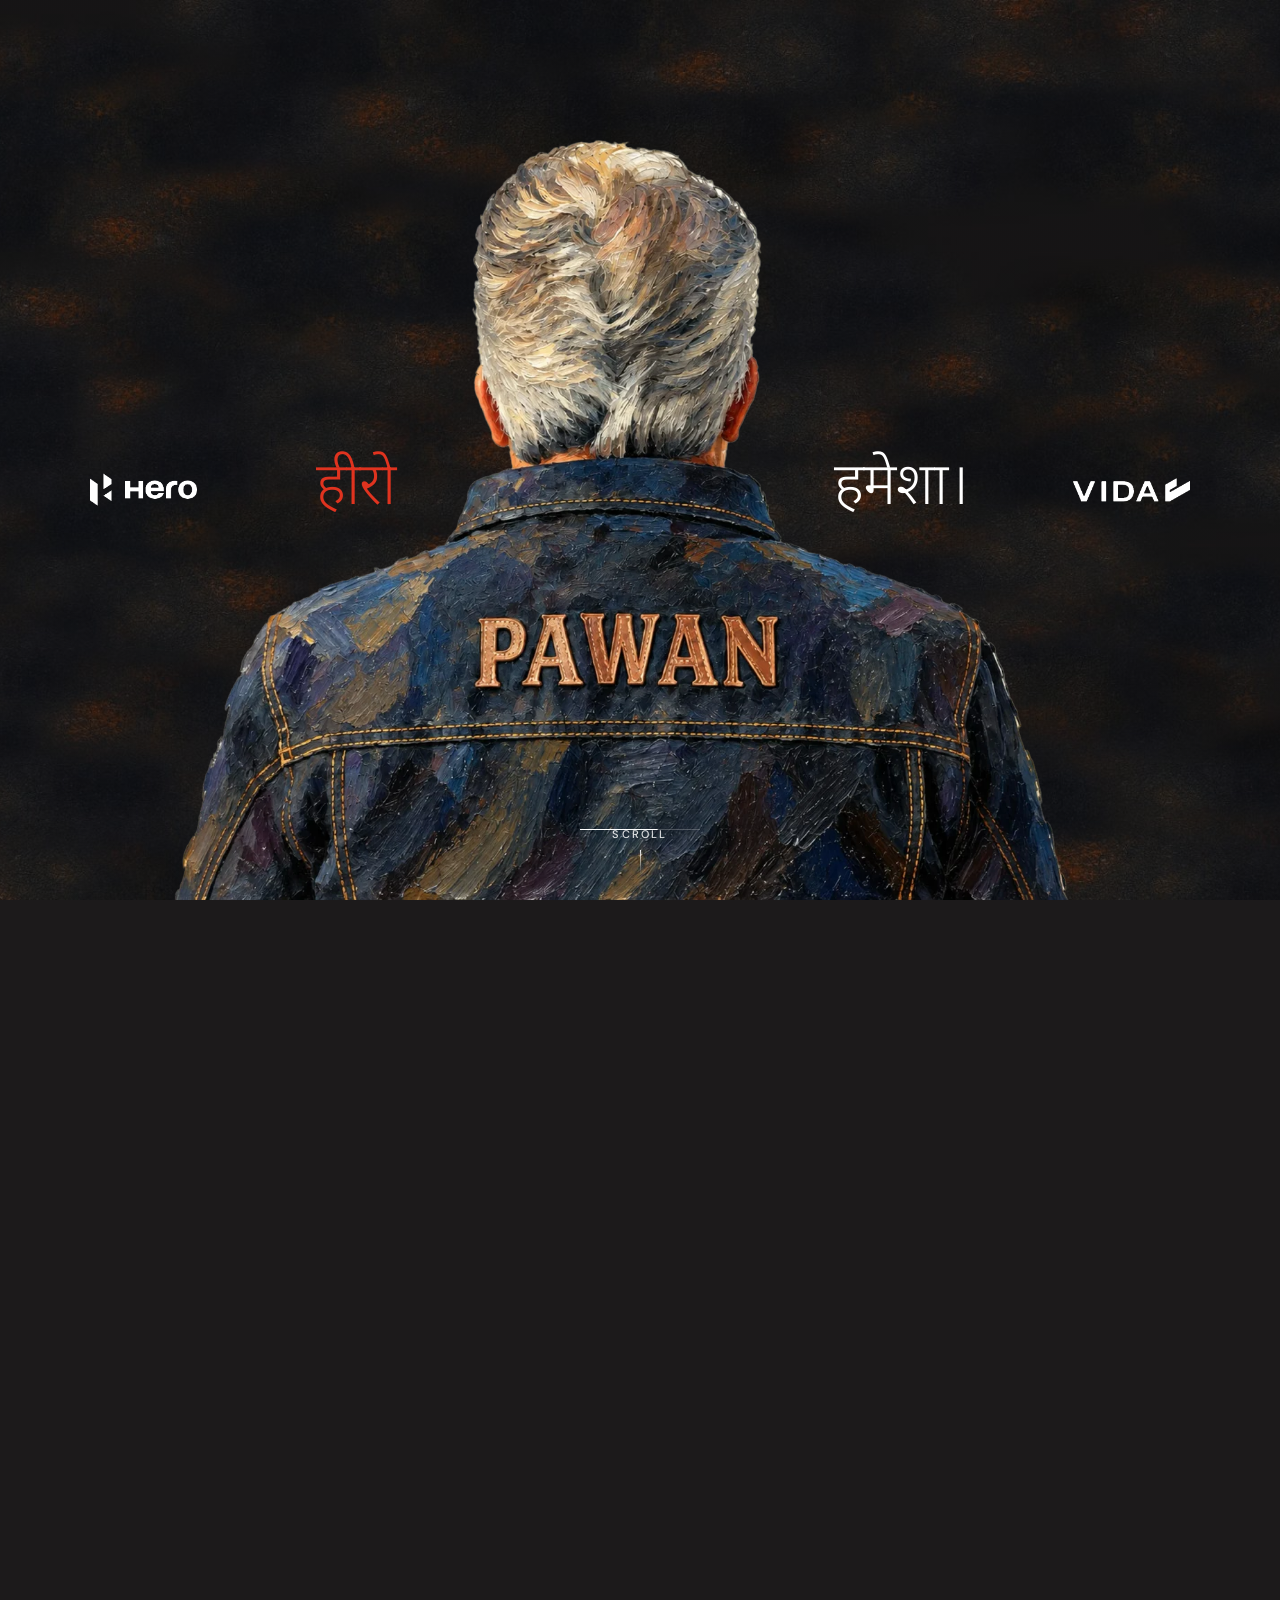
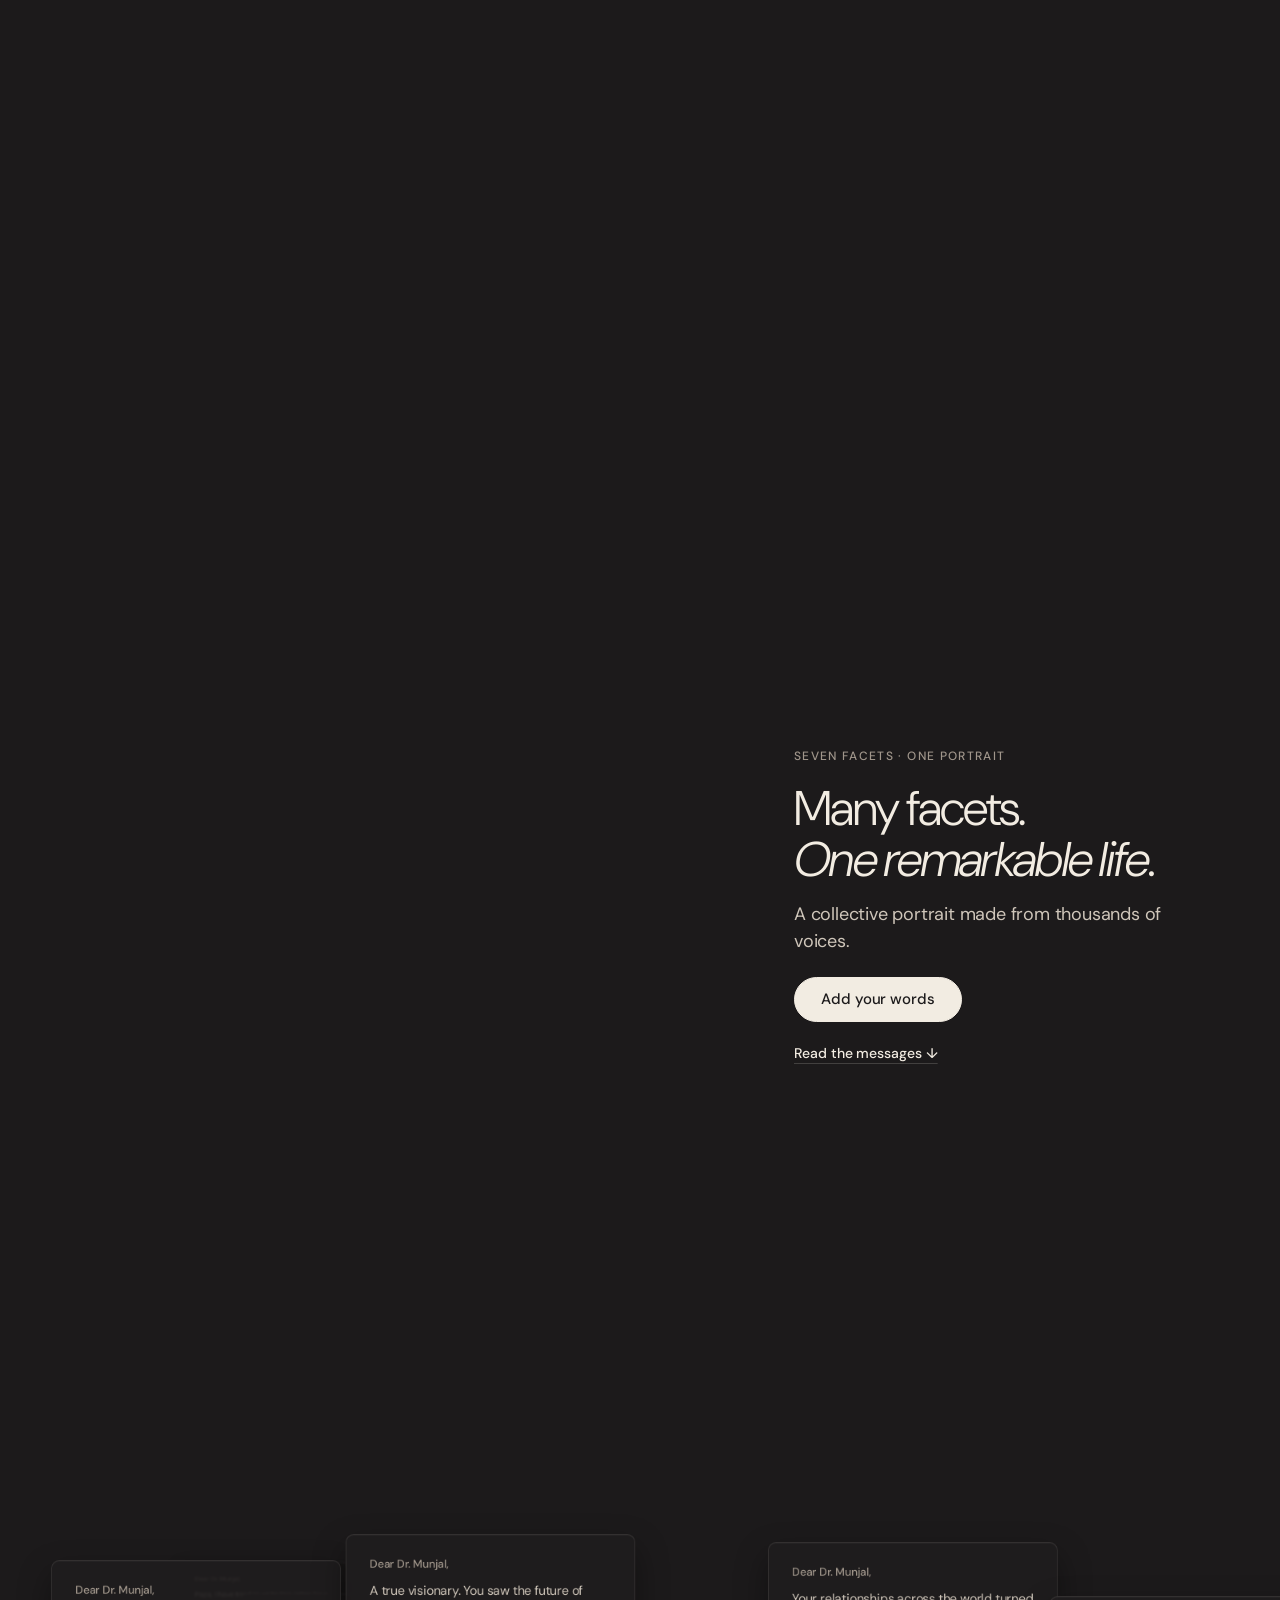
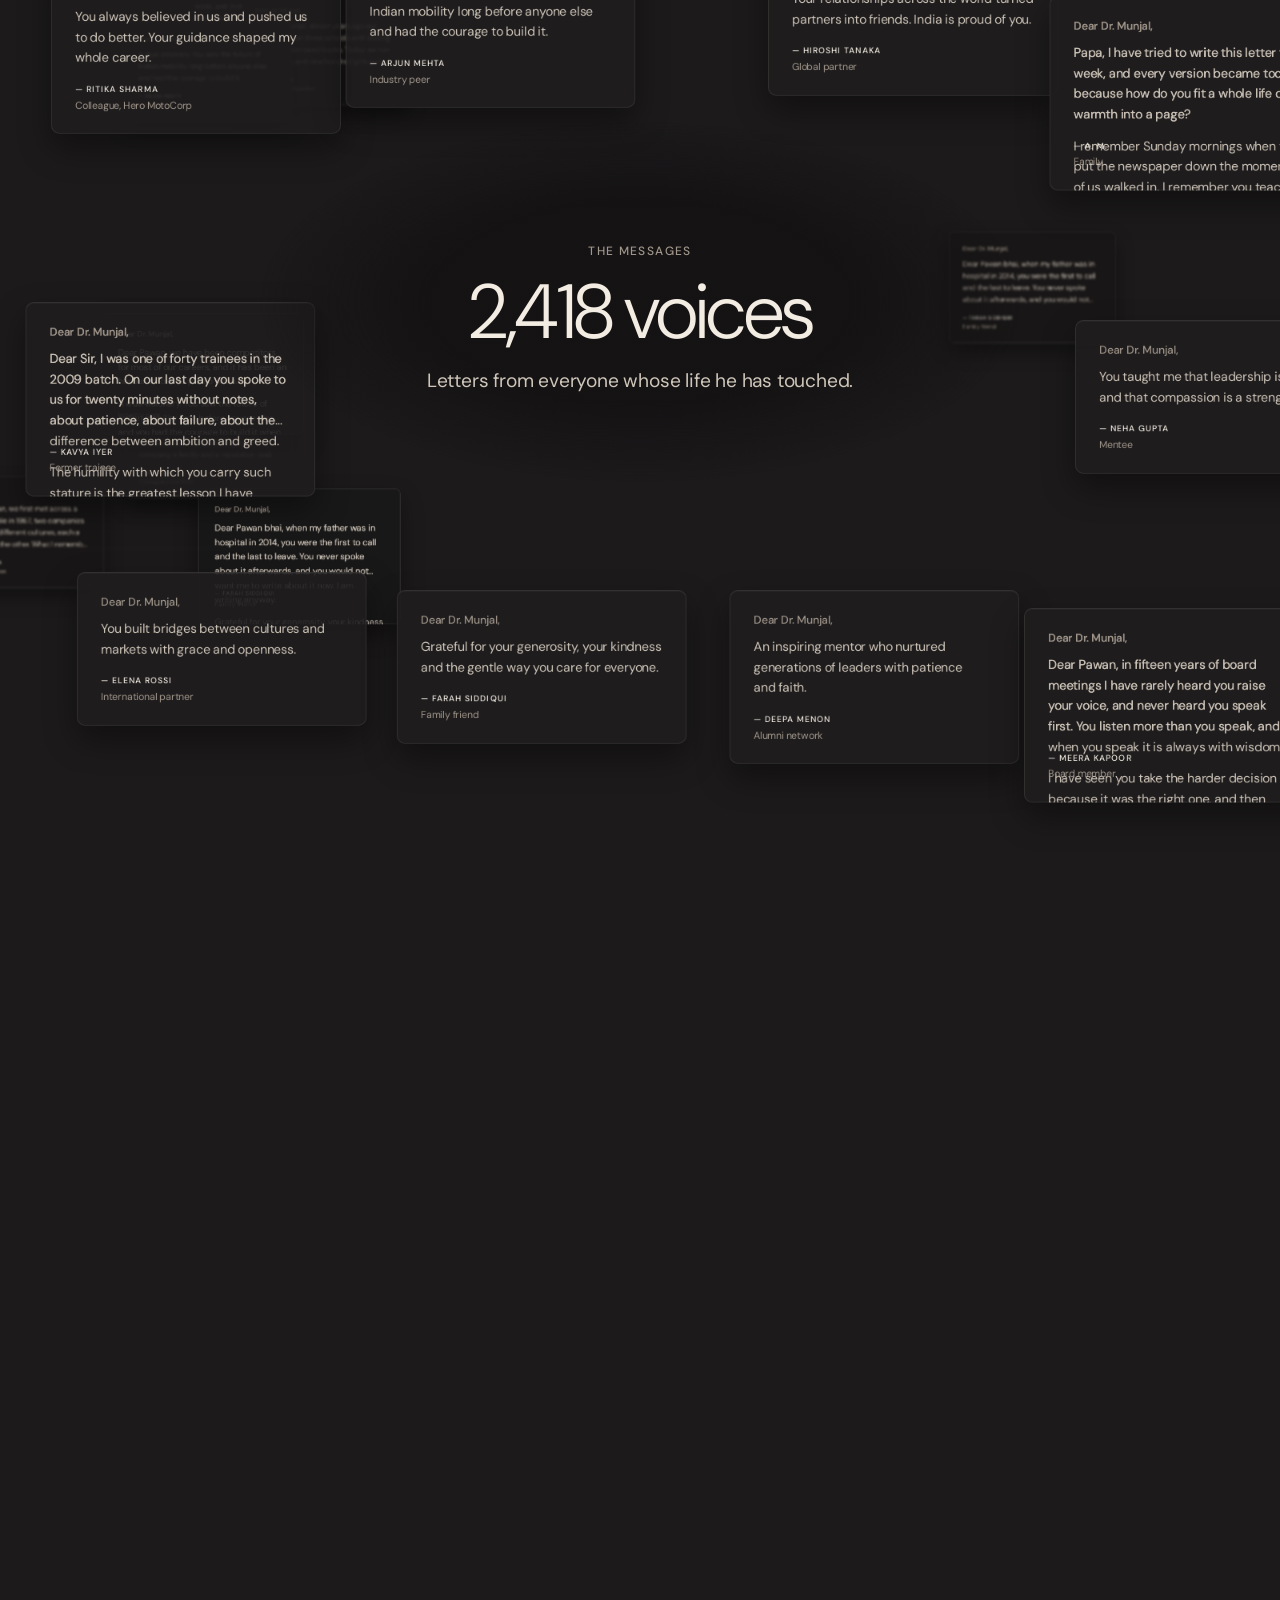
==== commit 754bc760: "Write only at the end; photo or video with a message The hero button is gone and the header's write " ====
--- a/index.html
+++ b/index.html
@@ -24,7 +24,7 @@
 
 <header class="top">
   <a class="mark" href="#top" aria-label="Back to the beginning">Your Dr. Pawan Munjal <span>· A Portrait in Words</span></a>
-  <button class="link js-write" type="button">Write a message</button>
+  <button class="link js-write top__write" type="button" tabindex="-1" aria-hidden="true">Write a message</button>   <!-- shown only at the end, once every facet has been seen -->
 </header>
 
 <nav class="rail" aria-label="Facets"></nav>
@@ -45,7 +45,6 @@
         <p class="eyebrow">Celebrating the Life and Leadership of Our Chairman</p>
         <h1>How do you see <em>Dr.&nbsp;Pawan Munjal?</em></h1>
         <p class="lede">Every word in this portrait reflects a life he has touched, a moment he has inspired, or a memory someone holds dear. Now, it’s your turn to share your story.. Share the words, memories, and moments that define what he means to you.</p>
-        <button class="btn js-write" type="button">Write your message</button>
         <p class="count"><span class="js-count">2,418</span> voices so far</p>
       </div>
     </section>
@@ -109,6 +108,11 @@
       <textarea name="msg" rows="5" maxlength="400" placeholder="A memory, a lesson, a quality you admire…" required></textarea>
     </div>
     <p class="found" aria-live="polite"></p>
+    <div class="media">
+      <label class="media__add"><input type="file" name="media" accept="image/*,video/*"><span>Add a photo or video</span> <i>(optional)</i></label>
+      <div class="media__item" hidden><div class="media__thumb"></div><span class="media__name"></span><button class="link js-media-x" type="button">Remove</button></div>
+      <p class="media__err" aria-live="polite"></p>
+    </div>
     <div class="two">
       <label><span>Name <i>(optional)</i></span><input name="name" autocomplete="name"></label>
       <label><span>Connection <i>(optional)</i></span><input name="rel" placeholder="Colleague, student, friend…"></label>
--- a/css/style.css
+++ b/css/style.css
@@ -413,3 +413,33 @@
   .sec.painted .story p { font-size: 17px; line-height: 1.6; }
   .final .note { width: min(460px, 32vw); }
 }
+
+/* ---------- writing only at the end: the header link appears on the closing portrait and the messages ---------- */
+.top__write { opacity: 0; visibility: hidden; transition: opacity .5s var(--ease), visibility 0s linear .5s; }
+.top__write.on { opacity: 1; visibility: visible; transition: opacity .5s var(--ease); }
+
+/* ---------- a photo or a video with the message ---------- */
+.media { margin: 12px 0 2px; }
+.media__add { display: inline-flex; align-items: center; gap: 6px; cursor: pointer; font: 500 13px/1.3 var(--sans); color: var(--ink); }
+.media__add[hidden], .media__item[hidden] { display: none; }
+.media__add span { text-decoration: underline; text-decoration-color: var(--line); text-underline-offset: 4px; }
+.media__add:hover span { text-decoration-color: var(--ink); }
+.media__add i { font-style: normal; color: var(--muted); font-size: 12px; }
+.media__add::before { content: "+"; display: inline-grid; place-items: center; width: 22px; height: 22px; border: 1px solid var(--line); border-radius: 50%; font: 400 15px/1 var(--sans); color: var(--ink-soft); }
+.media__add input { position: absolute; width: 1px; height: 1px; opacity: 0; pointer-events: none; }
+.media__add:focus-within::before { border-color: var(--ink); }
+.media__item { display: flex; align-items: center; gap: 12px; }
+.media__thumb { width: 56px; height: 42px; flex: none; border-radius: 6px; overflow: hidden; background: rgba(242, 236, 226, .06); }
+.media__thumb img, .media__thumb video { width: 100%; height: 100%; object-fit: cover; display: block; }
+.media__name { flex: 1; min-width: 0; font: 400 13px/1.3 var(--sans); color: var(--ink-soft); white-space: nowrap; overflow: hidden; text-overflow: ellipsis; }
+.media__item .link { font-size: 13px; }
+.media__err { margin: 6px 0 0; font: 400 12.5px/1.4 var(--sans); color: var(--accent); }
+.media__err:empty { display: none; }
+/* on the letter (a fixed shape, so the wall can lay the cards out before it loads) and in the word reader */
+.wcard__media { display: block; width: 100%; aspect-ratio: 4 / 3; object-fit: cover; border-radius: 6px; margin: 6px 0 4px; background: #0d0b0c; }
+video.wcard__media { object-fit: contain; }
+.quote__media { display: block; width: 100%; max-height: 260px; object-fit: contain; border-radius: 6px; margin: 12px 0 4px; background: #0d0b0c; }
+@media (max-width: 820px), (orientation: portrait) and (max-width: 1100px) {
+  .hero .count { display: block; margin: 16px 0 0; }
+  .media { margin: 8px 0 14px; }
+}
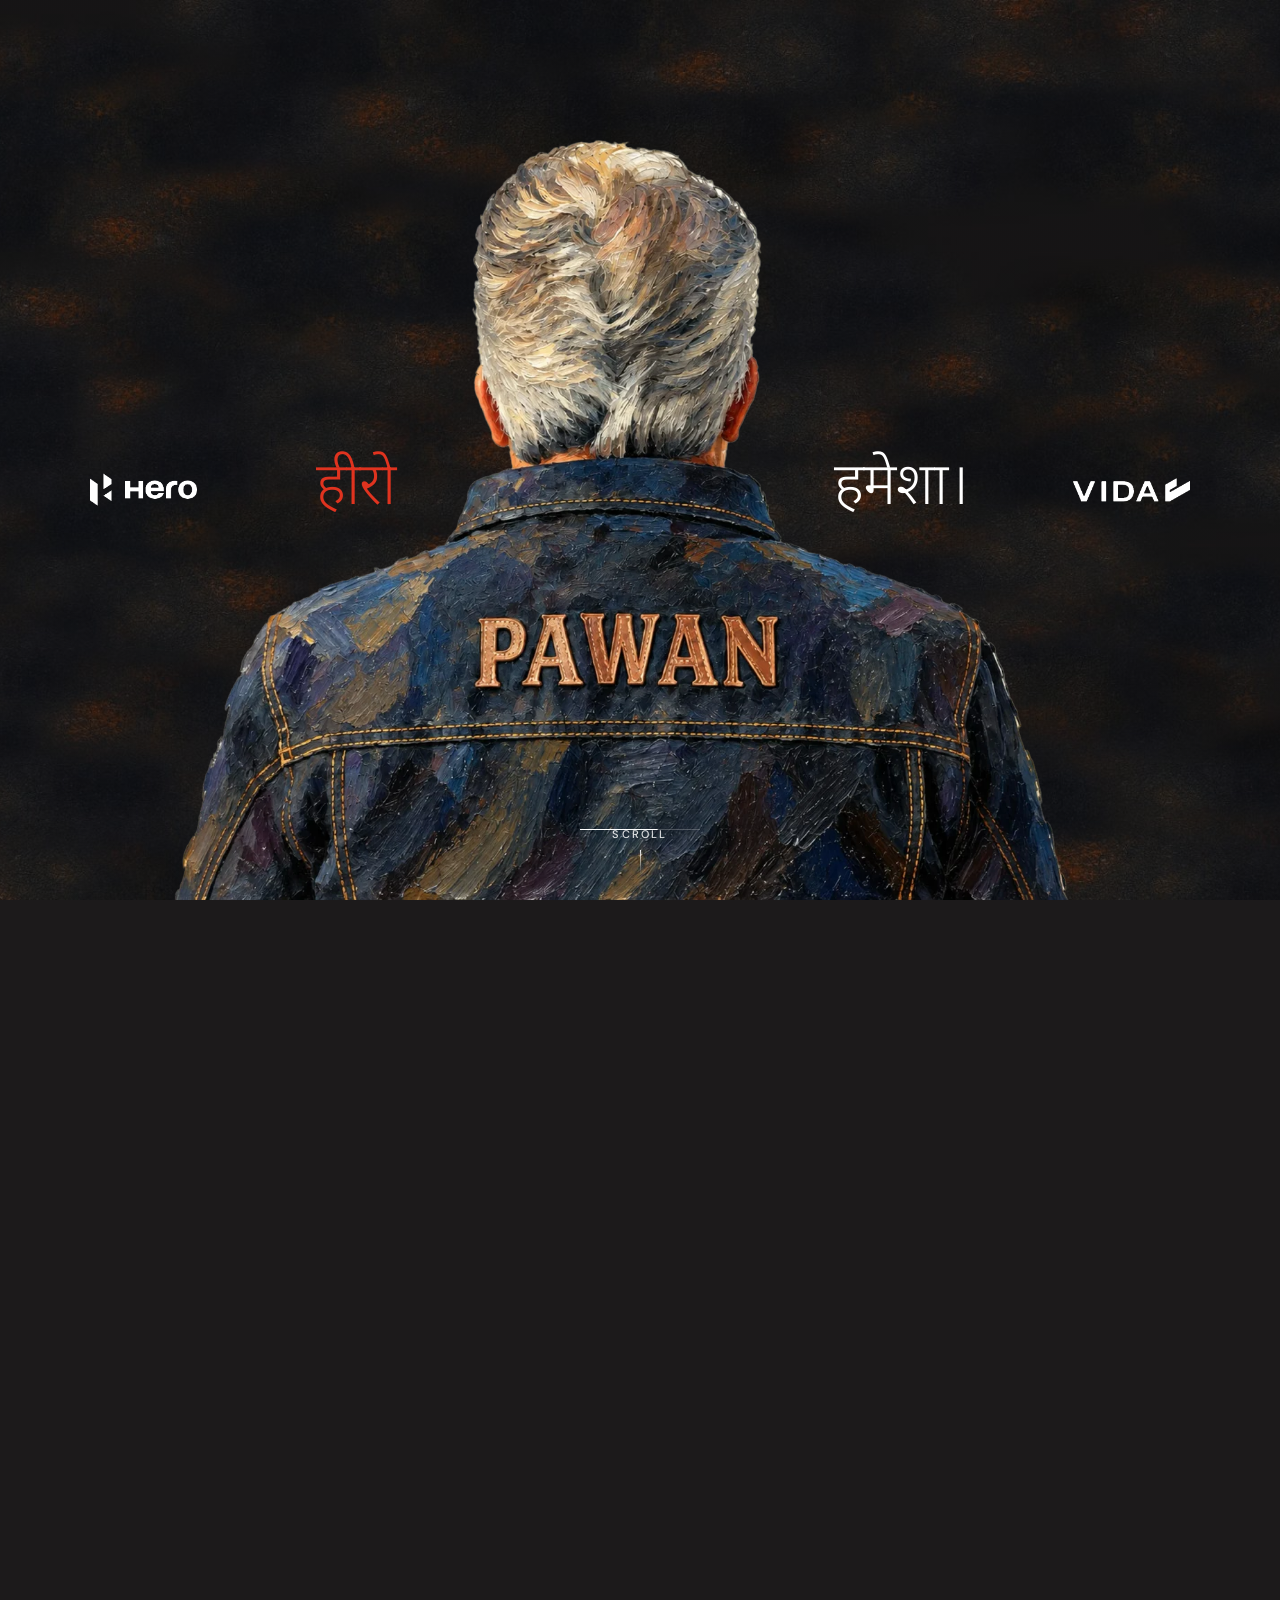
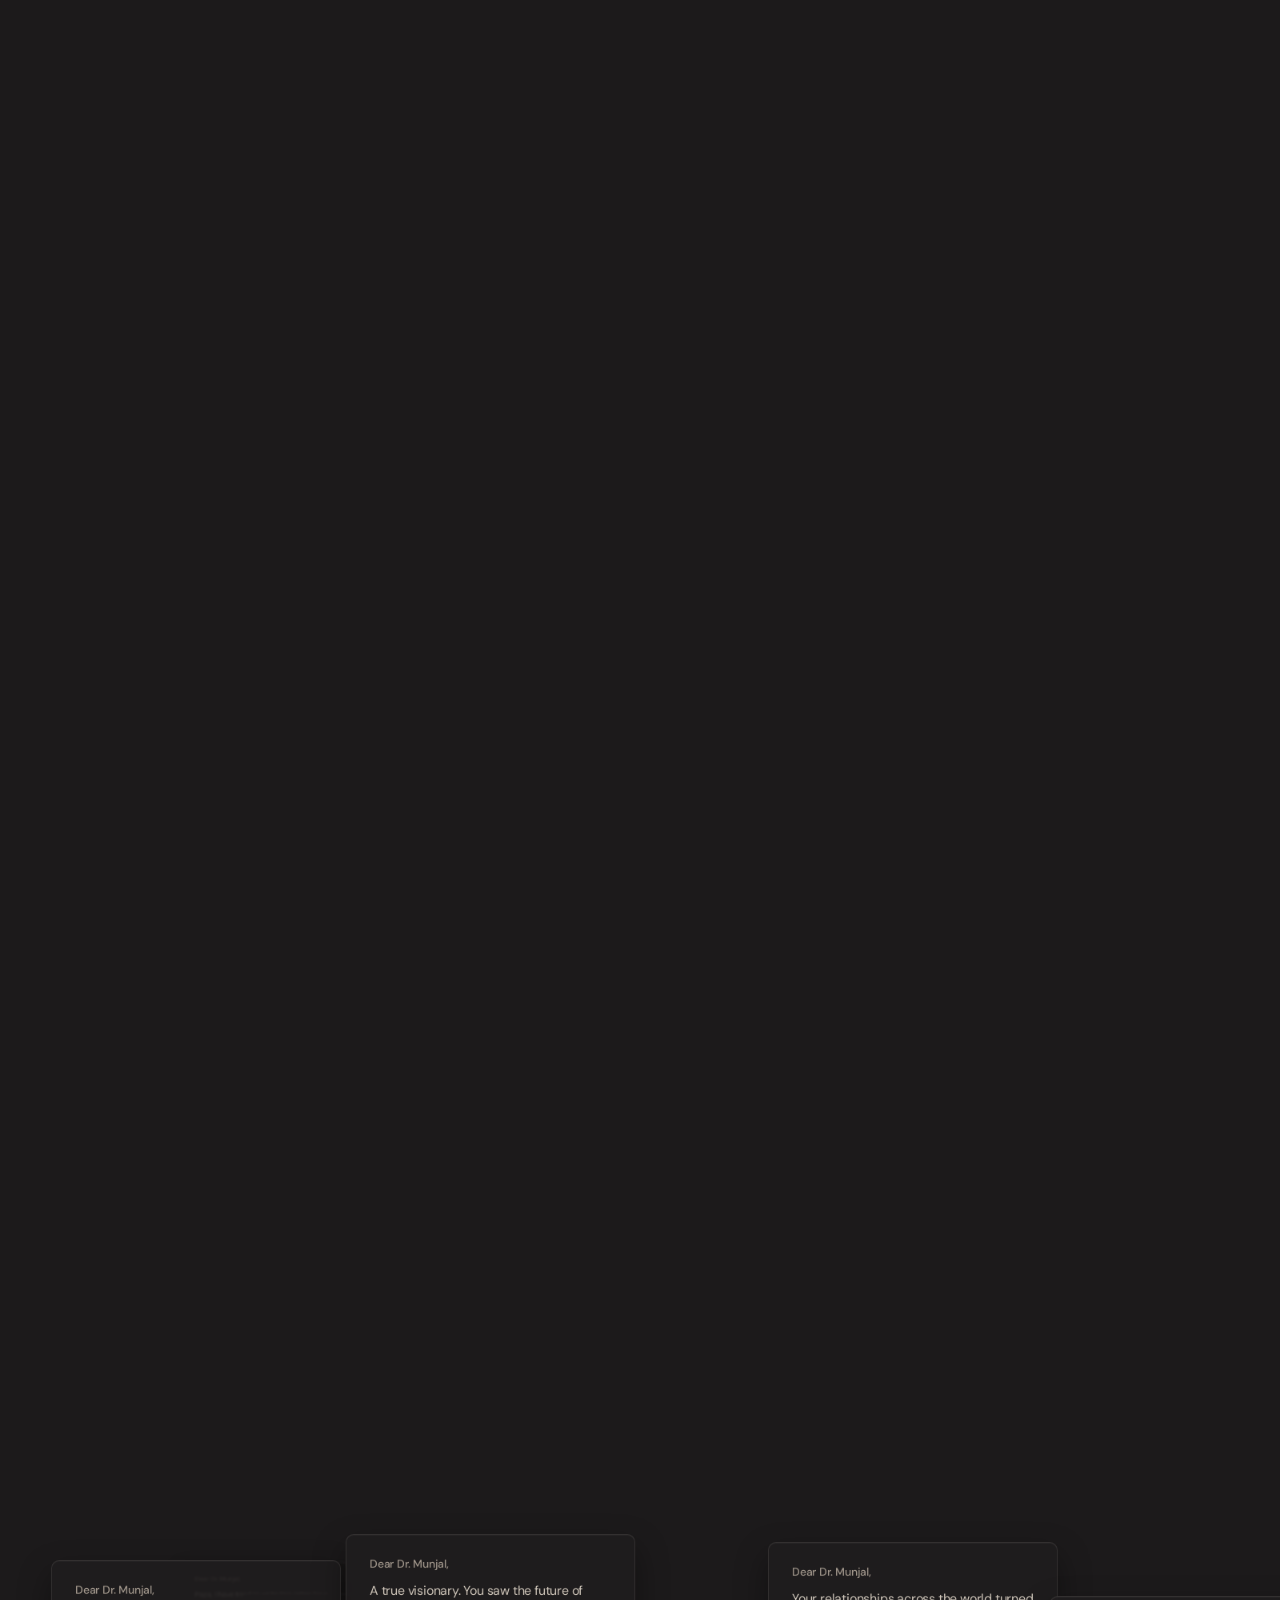
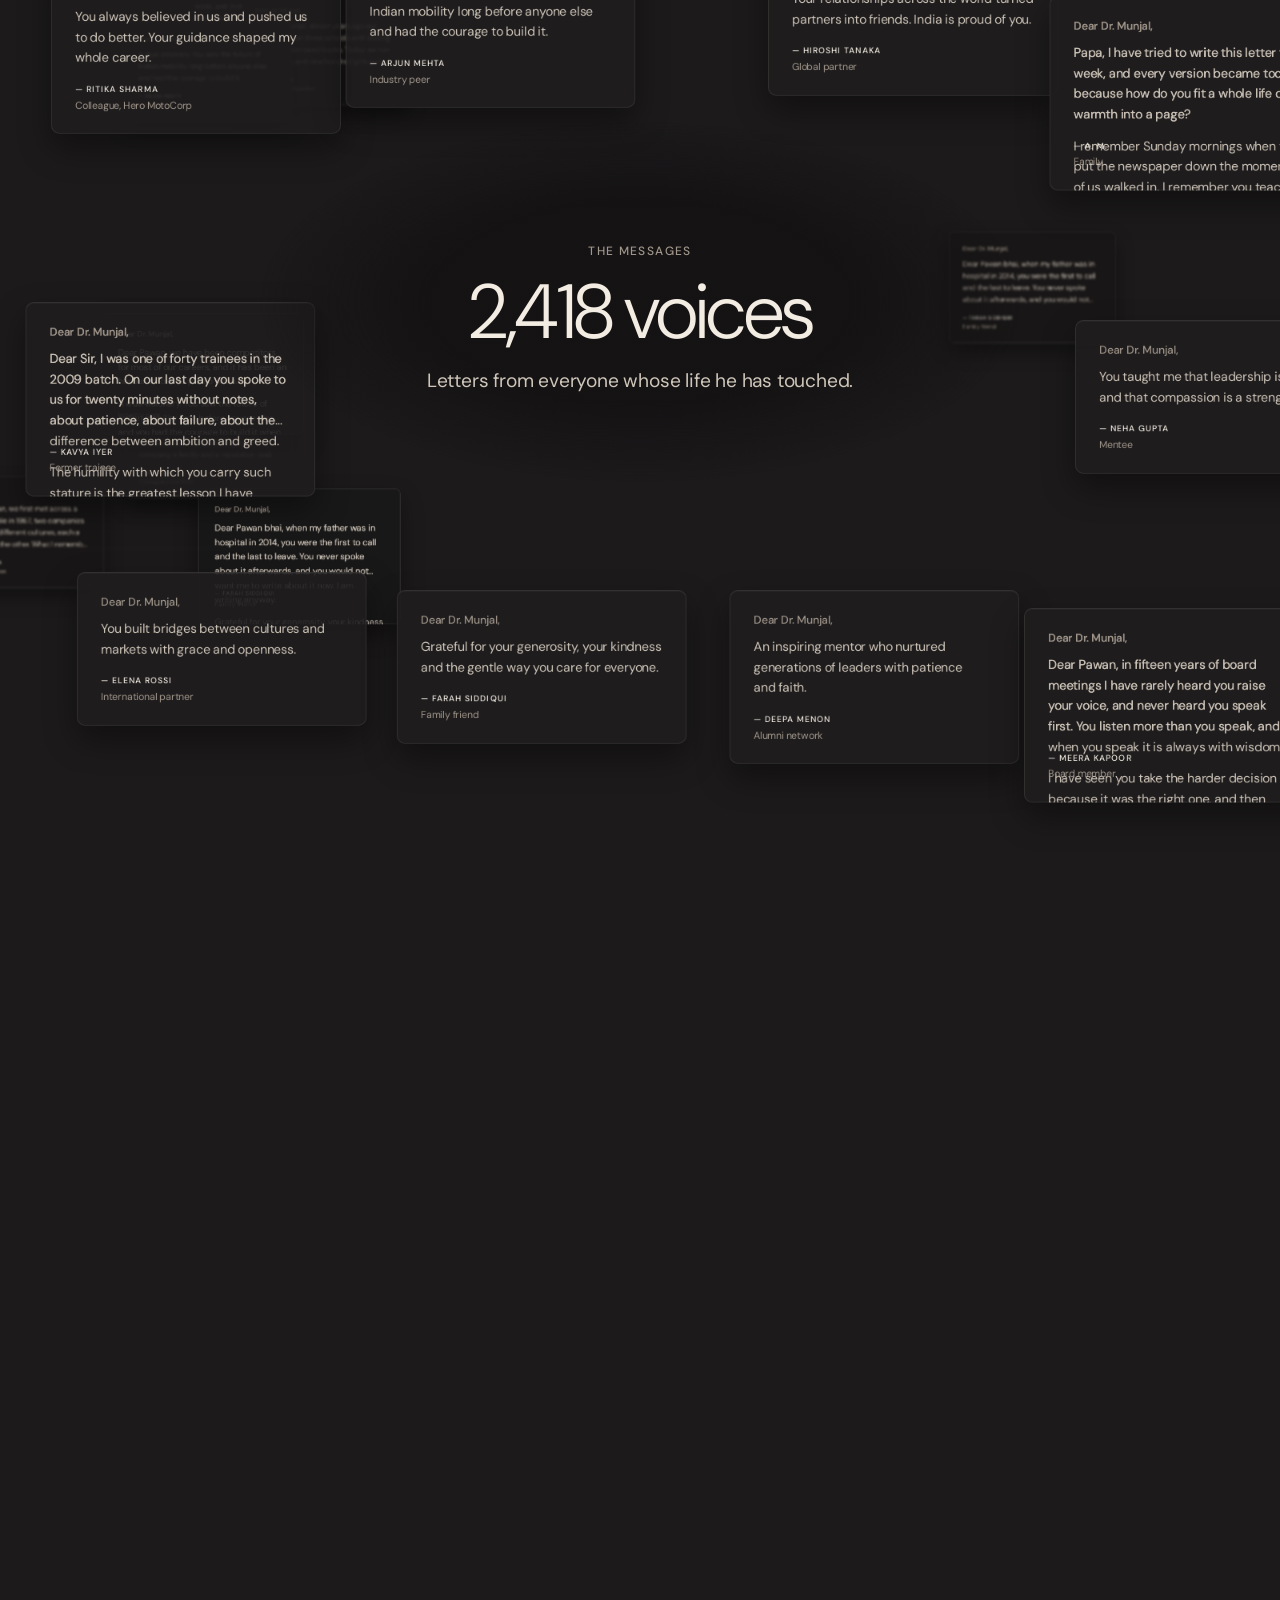
==== commit 63e9ef14: "Trial: notebook pages for the text beside the paintings and for the message box Cream pages painted " ====
--- a/index.html
+++ b/index.html
@@ -137,5 +137,7 @@
 <script src="js/data.js"></script>
 <script src="js/portrait.js"></script>
 <script src="js/app.js"></script>
+<!-- the notebook pages: their edges torn a little unevenly, like paper laid over the paintings -->
+<svg class="defs" width="0" height="0" aria-hidden="true" focusable="false"><filter id="deckle" x="-4%" y="-4%" width="108%" height="108%"><feTurbulence type="fractalNoise" baseFrequency="0.035" numOctaves="3" seed="11"/><feDisplacementMap in="SourceGraphic" scale="8" xChannelSelector="R" yChannelSelector="G"/></filter></svg>
 </body>
 </html>
--- a/css/style.css
+++ b/css/style.css
@@ -206,6 +206,7 @@
 textarea { position: relative; display: block; border: 1px solid var(--line); background: transparent; color: transparent; caret-color: var(--ink); resize: none; outline: none; transition: border-color .3s, opacity .4s; }
 textarea::placeholder { color: var(--muted); }
 textarea:focus { border-color: var(--ink-soft); }
+textarea { overscroll-behavior: contain; }
 textarea.err { border-color: var(--accent); }
 .msgwrap { background: var(--paper-2); border-radius: 8px; }
 .msgpreview { position: absolute; inset: 0; border: 1px solid transparent; color: var(--ink); pointer-events: none; overflow: hidden; scrollbar-width: none; transition: color .6s var(--ease); }
@@ -214,7 +215,7 @@
 .composer.sending textarea { border-color: transparent; }
 .composer.sending .msgwrap { background: transparent; transition: background .5s; }
 .composer.emptied .msgpreview { color: rgba(242, 236, 226, 0); transition: color 1s var(--ease); }
-.found { min-height: 1.4em; margin: 10px 0 16px; font: 400 12px/1.4 var(--sans); color: var(--accent); }
+.found { min-height: 1.4em; margin: 10px 0 0; font: 400 12px/1.4 var(--sans); color: var(--accent); }
 .two { display: grid; grid-template-columns: 1fr 1fr; gap: 20px; margin-bottom: 28px; align-items: end; }
 .two label span { display: block; white-space: nowrap; font: 500 10px/1 var(--sans); letter-spacing: 0.087em; text-transform: uppercase; color: var(--muted); margin-bottom: 8px; }
 .two label i { font-style: normal; text-transform: none; letter-spacing: 0; }
@@ -284,7 +285,7 @@
   .composer .eyebrow { margin-bottom: 8px; }
   .panel h2 { font-size: 22px; margin-bottom: 10px; }
   textarea, .msgpreview { min-height: 92px; max-height: 26svh; font-size: 16px; padding: 12px 14px; }
-  .found { margin: 6px 0 10px; }
+  .found { margin: 6px 0 0; }
   .composer .fine { display: none; }
   .two { grid-template-columns: 1fr 1fr; gap: 14px; margin-bottom: 18px; }
   .two label span { font-size: 9.5px; }
@@ -419,7 +420,7 @@
 .top__write.on { opacity: 1; visibility: visible; transition: opacity .5s var(--ease); }
 
 /* ---------- a photo or a video with the message ---------- */
-.media { margin: 12px 0 2px; }
+.media { margin: 10px 0 26px; }
 .media__add { display: inline-flex; align-items: center; gap: 6px; cursor: pointer; font: 500 13px/1.3 var(--sans); color: var(--ink); }
 .media__add[hidden], .media__item[hidden] { display: none; }
 .media__add span { text-decoration: underline; text-decoration-color: var(--line); text-underline-offset: 4px; }
@@ -443,3 +444,109 @@
   .hero .count { display: block; margin: 16px 0 0; }
   .media { margin: 8px 0 14px; }
 }
+
+/* =====================================================================================================================
+   TRIAL: the text beside the paintings, and the message box, on pages from a notebook
+   A cream page, painted rather than printed: soft tonal blotches and grain, faint ruled lines and a red margin, the
+   edges torn a little unevenly and a strip of tape holding it on. Dark ink on it, the facet's colour for its label.
+   ===================================================================================================================== */
+.defs { position: absolute; width: 0; height: 0; overflow: hidden; }
+:root {
+  --page: #efe5d1;
+  --page-grain: url("data:image/svg+xml,%3Csvg xmlns='http://www.w3.org/2000/svg' width='220' height='220'%3E%3Cfilter id='n'%3E%3CfeTurbulence type='fractalNoise' baseFrequency='.85' numOctaves='2' stitchTiles='stitch'/%3E%3CfeColorMatrix values='0 0 0 0 .33 0 0 0 0 .25 0 0 0 0 .16 0 0 0 .5 0'/%3E%3C/filter%3E%3Crect width='100%25' height='100%25' filter='url(%23n)'/%3E%3C/svg%3E");
+}
+.note, .composer .panel {
+  --ink: #2a221d; --ink-soft: #463a31; --muted: #85725f; --line: rgba(72, 52, 34, .24); --paper: #efe5d1; --accent: #c4472a;
+  isolation: isolate; box-sizing: border-box; color: var(--ink);
+}
+.note::before, .composer .panel::before {
+  content: ''; position: absolute; inset: 0; z-index: -1; border-radius: 3px; pointer-events: none;
+  background:
+    linear-gradient(90deg, transparent 30px, rgba(196, 71, 42, .32) 30px, rgba(196, 71, 42, .32) 31.5px, transparent 31.5px),   /* the margin */
+    repeating-linear-gradient(180deg, transparent 0 calc(var(--rule, 30px) - 1px), rgba(70, 102, 140, .14) calc(var(--rule, 30px) - 1px) var(--rule, 30px)),
+    var(--page-grain),
+    radial-gradient(120% 70% at 18% 8%, rgba(255, 250, 238, .7), transparent 60%),
+    radial-gradient(90% 60% at 90% 100%, rgba(170, 128, 80, .22), transparent 70%),
+    radial-gradient(60% 40% at 70% 30%, rgba(214, 180, 128, .16), transparent 70%),
+    var(--page);
+  background-position: 0 0, 0 var(--rule-top, 64px), 0 0, 0 0, 0 0, 0 0, 0 0;
+  background-repeat: no-repeat, repeat-y, repeat, no-repeat, no-repeat, no-repeat, no-repeat;
+  box-shadow: 0 1px 0 rgba(255, 255, 255, .25) inset, 0 22px 50px rgba(0, 0, 0, .45), 0 4px 10px rgba(0, 0, 0, .3);
+  filter: url(#deckle);
+}
+/* a strip of painted tape across the top */
+.note::after, .composer .panel::after {
+  content: ''; position: absolute; left: 50%; top: -13px; width: 112px; height: 30px; z-index: 1; pointer-events: none;
+  translate: -50% 0; rotate: -3deg;
+  background: var(--page-grain), linear-gradient(100deg, rgba(222, 196, 140, .82), rgba(236, 214, 164, .7) 60%, rgba(214, 186, 128, .82));
+  box-shadow: 0 2px 4px rgba(0, 0, 0, .18); filter: url(#deckle); opacity: .92;
+}
+/* the facet notes, the opening and the closing ones */
+.note { padding: 40px 38px 34px 56px; rotate: -.7deg; }
+.fnote:nth-of-type(odd), .sec:nth-child(even) .note { rotate: .6deg; }
+.final .note { rotate: .5deg; }
+.note .eyebrow { color: var(--muted); }
+.fnote .eyebrow b { color: var(--ink2, var(--ink)); }
+.fnote .eyebrow span { color: var(--ink2, var(--ink)); border-left-color: var(--line); }
+.note h1, .note h2, .fnote .fline { color: var(--ink); }
+.note h1 em, .note h2 em { color: var(--ink2, #7a4a2c); }
+.note .lede, .story p, .sec.painted .story p { color: var(--ink-soft); }
+.note .count { color: var(--muted); }
+.note .link, .fnote .js-story { color: var(--ink); text-decoration-color: rgba(42, 34, 29, .35); }
+.note .link:hover { text-decoration-color: var(--ink); }
+.note .btn { background: var(--ink); border-color: var(--ink); color: var(--page); }
+@media (hover: hover) { .note .btn:hover { background: transparent; color: var(--ink); } }
+/* the facet headline gets a loose stroke of the facet's colour under it, as if marked with a brush */
+.fnote .fline { position: relative; }
+.fnote .fline::after { content: ''; display: block; width: 64px; height: 5px; margin-top: 14px; border-radius: 3px; background: var(--ink2, var(--ink)); opacity: .75; rotate: -1.5deg; filter: url(#deckle); }
+
+/* the message box: a page of its own, with lines to write on */
+.composer .panel { padding: 40px 38px 30px 56px; rotate: -.5deg; --rule: 100000px; }   /* only the writing lines here, not the page's own */
+.composer .panel h2 { color: var(--ink); }
+.composer .x { right: 6px; top: 6px; color: var(--muted); }
+.composer .x:hover { color: var(--ink); }
+.msgwrap { background: transparent; border-radius: 0; }
+textarea, .msgpreview { --lh: 29px; line-height: var(--lh); padding: 4px 2px 6px; border: 0; border-radius: 0; font-size: 20px;
+  background-image: repeating-linear-gradient(180deg, transparent 0 calc(var(--lh) - 1px), rgba(70, 102, 140, .32) calc(var(--lh) - 1px) var(--lh));
+  background-position: 0 3px; background-attachment: local; }
+.msgpreview { background: none; }
+textarea { caret-color: var(--ink); }
+textarea:focus { border: 0; }
+textarea.err { box-shadow: inset 0 -2px 0 var(--accent); }
+textarea::placeholder { color: var(--muted); opacity: .9; }
+.msgpreview { color: var(--ink); }
+.msgpreview mark { color: var(--accent); box-shadow: inset 0 -.38em rgba(196, 71, 42, .18); }
+.composer .found { color: var(--accent); }
+.two input { color: var(--ink); border-bottom-color: rgba(70, 102, 140, .4); }
+.two input::placeholder { color: var(--muted); opacity: .8; }
+.composer .btn { background: var(--ink); border-color: var(--ink); color: var(--page); }
+@media (hover: hover) { .composer .btn:hover { background: transparent; color: var(--ink); } }
+.composer .link { color: var(--ink); text-decoration-color: rgba(42, 34, 29, .35); }
+.composer .fine { color: var(--muted); }
+.media__add::before { border-color: rgba(42, 34, 29, .3); color: var(--ink-soft); }
+.media__thumb { background: rgba(42, 34, 29, .08); }
+.composer.sending .msgwrap { background: transparent; }
+
+@media (min-width: 821px) and (orientation: landscape), (min-width: 1101px) {
+  .hero .note { width: min(560px, 36vw); }
+  body .sec.painted .note { left: 62vw; width: min(520px, 33vw); }
+  .final .note { width: min(520px, 35vw); }
+  .composer { width: min(480px, 34vw); left: 61vw; }
+}
+@media (max-width: 820px), (orientation: portrait) and (max-width: 1100px) {
+  .note, .hero .note { left: 12px; right: 12px; padding: 22px 18px 18px 34px; rotate: -.4deg; }
+  .fnote:nth-of-type(odd), .sec:nth-child(even) .note, .final .note { rotate: .4deg; }
+  .note::before, .composer .panel::before { background-position: 0 0, 0 var(--rule-top, 50px), 0 0, 0 0, 0 0, 0 0, 0 0;
+    background-image: linear-gradient(90deg, transparent 19px, rgba(196, 71, 42, .32) 19px, rgba(196, 71, 42, .32) 20.5px, transparent 20.5px),
+      repeating-linear-gradient(180deg, transparent 0 calc(var(--rule, 30px) - 1px), rgba(70, 102, 140, .14) calc(var(--rule, 30px) - 1px) var(--rule, 30px)),
+      var(--page-grain), radial-gradient(120% 70% at 18% 8%, rgba(255, 250, 238, .7), transparent 60%), radial-gradient(90% 60% at 90% 100%, rgba(170, 128, 80, .22), transparent 70%),
+      radial-gradient(60% 40% at 70% 30%, rgba(214, 180, 128, .16), transparent 70%), linear-gradient(var(--page), var(--page)); }
+  .note::after { width: 84px; height: 24px; top: -10px; }
+  .fnote .fline::after { width: 44px; height: 4px; margin-top: 10px; }
+  /* the message sheet: the page rises from the bottom, its own torn top edge */
+  .composer { background: none; border: 0; box-shadow: none; padding: 0; }
+  .composer .panel { rotate: 0deg; padding: 24px 18px calc(18px + env(safe-area-inset-bottom)) 34px; }
+  .composer .panel::before { bottom: -20px; border-radius: 6px 6px 0 0; }
+  .composer .panel::after { top: -10px; width: 84px; height: 24px; }
+  textarea, .msgpreview { --lh: 26px; font-size: 16px; padding: 2px 2px 4px; }
+}
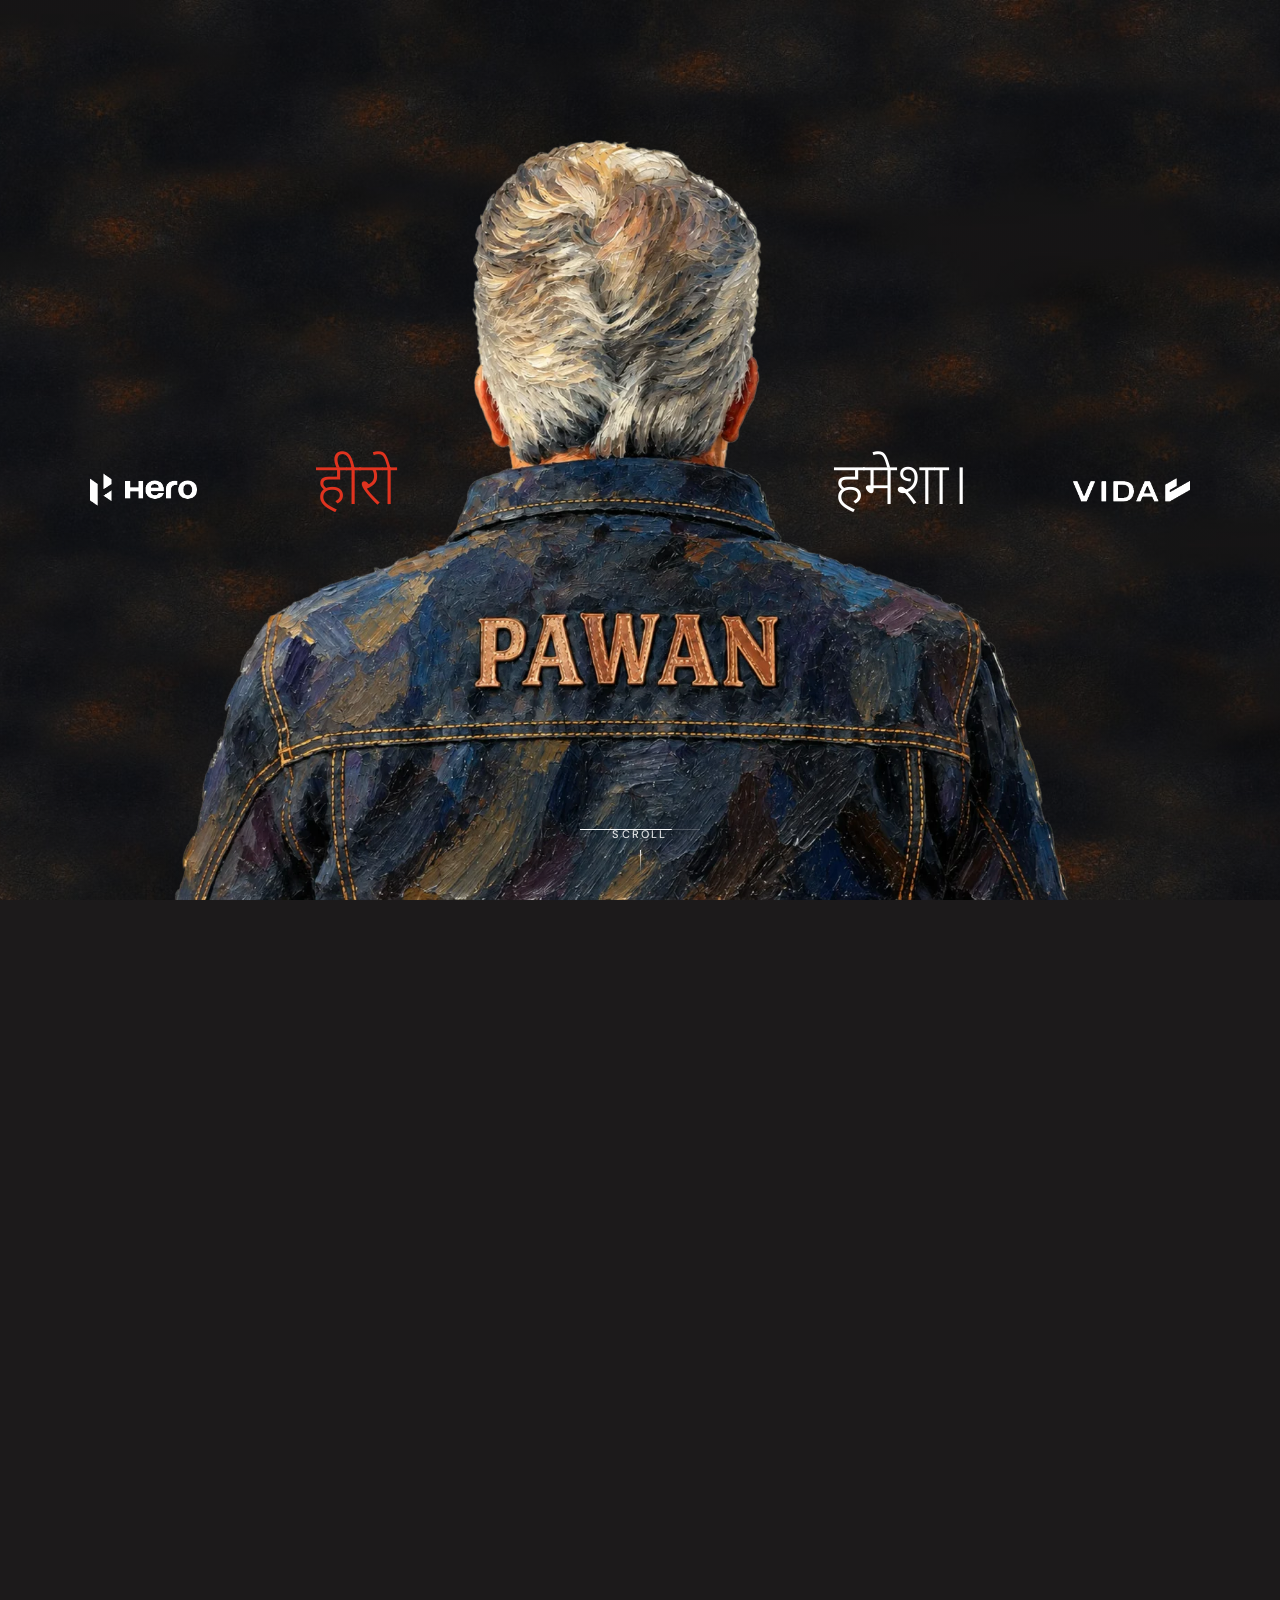
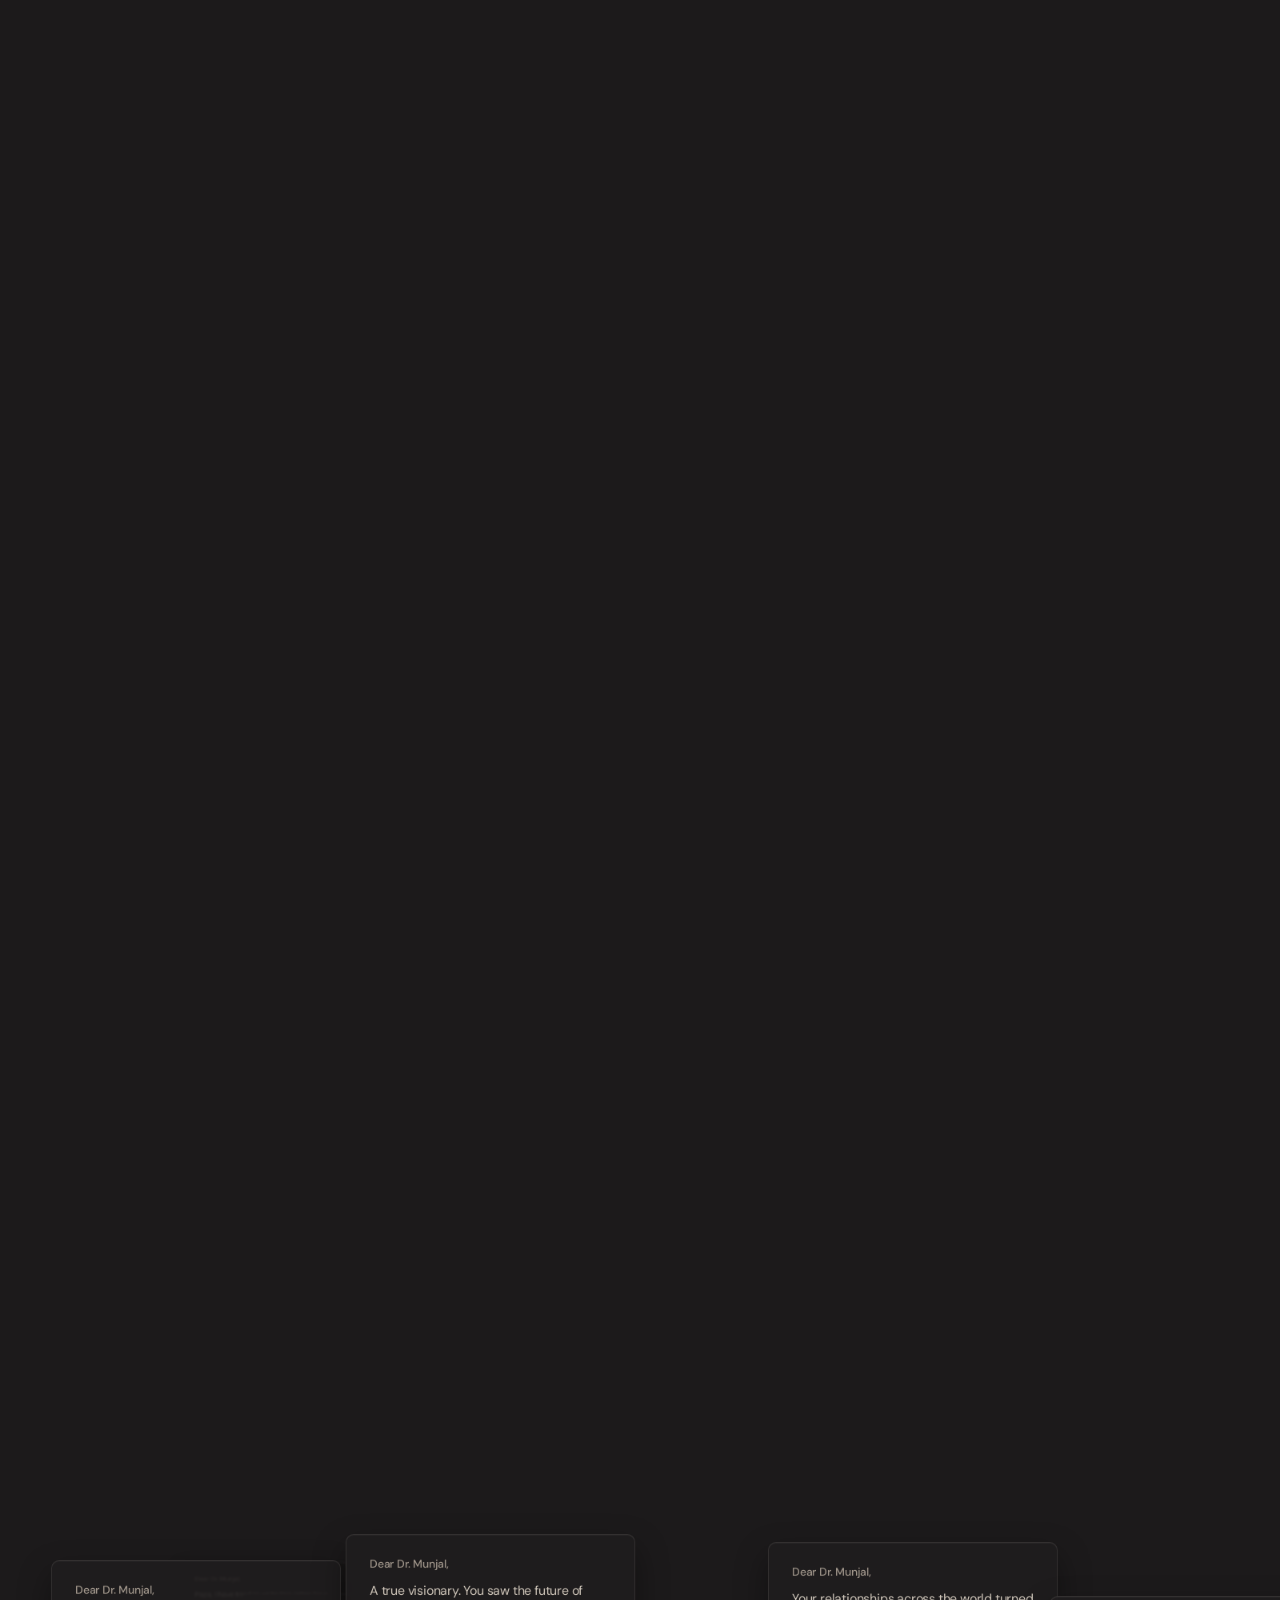
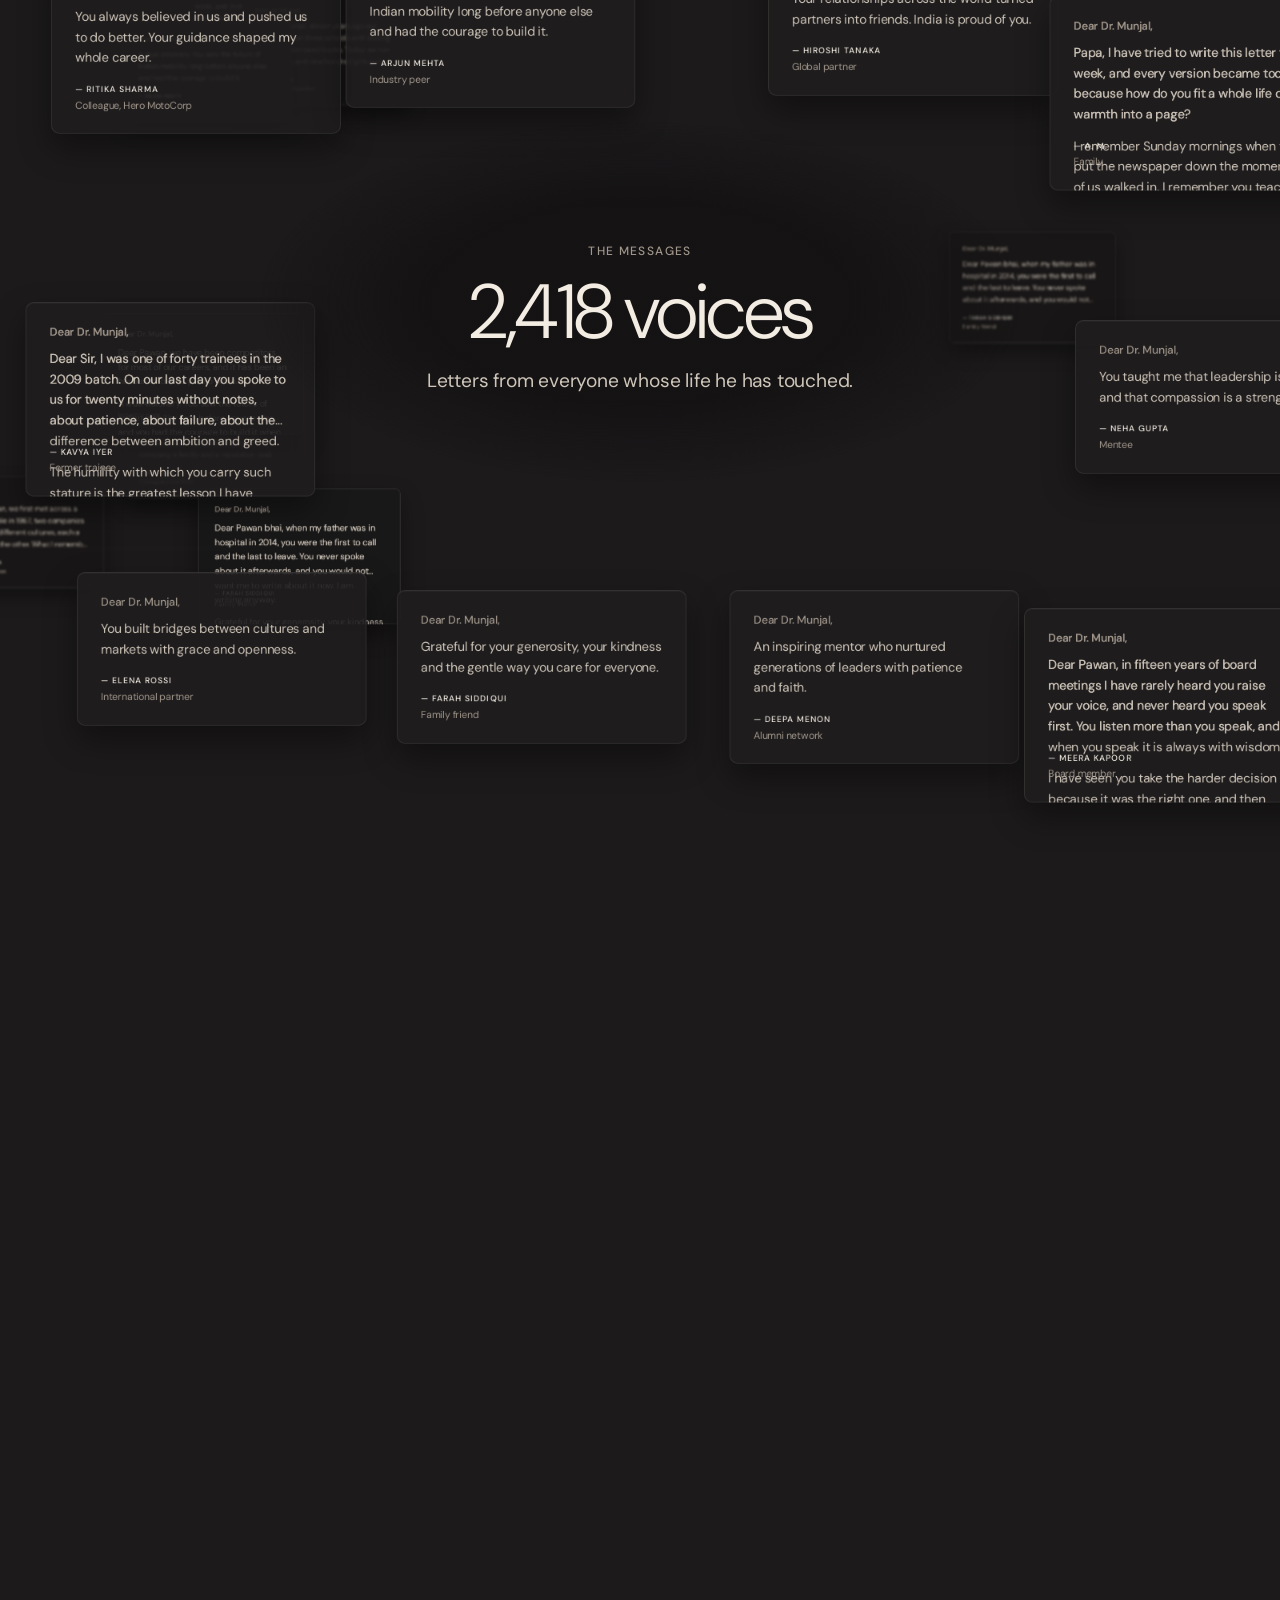
==== commit 08ab0c33: "Trial: one letter painted in oils, page by page The text beside the paintings is written on a cream " ====
--- a/index.html
+++ b/index.html
@@ -103,6 +103,7 @@
     <button class="x js-close" type="button" aria-label="Close">×</button>
     <p class="eyebrow">Your message</p>
     <h2 id="composer-title">What has he meant to you?</h2>
+    <p class="hand" aria-hidden="true">Dear Dr. Munjal,</p>
     <div class="msgwrap">
       <div class="msgpreview" aria-hidden="true"></div>
       <textarea name="msg" rows="5" maxlength="400" placeholder="A memory, a lesson, a quality you admire…" required></textarea>
@@ -113,6 +114,7 @@
       <div class="media__item" hidden><div class="media__thumb"></div><span class="media__name"></span><button class="link js-media-x" type="button">Remove</button></div>
       <p class="media__err" aria-live="polite"></p>
     </div>
+    <p class="hand signoff" aria-hidden="true">With gratitude,</p>
     <div class="two">
       <label><span>Name <i>(optional)</i></span><input name="name" autocomplete="name"></label>
       <label><span>Connection <i>(optional)</i></span><input name="rel" placeholder="Colleague, student, friend…"></label>
@@ -137,7 +139,5 @@
 <script src="js/data.js"></script>
 <script src="js/portrait.js"></script>
 <script src="js/app.js"></script>
-<!-- the notebook pages: their edges torn a little unevenly, like paper laid over the paintings -->
-<svg class="defs" width="0" height="0" aria-hidden="true" focusable="false"><filter id="deckle" x="-4%" y="-4%" width="108%" height="108%"><feTurbulence type="fractalNoise" baseFrequency="0.035" numOctaves="3" seed="11"/><feDisplacementMap in="SourceGraphic" scale="8" xChannelSelector="R" yChannelSelector="G"/></filter></svg>
 </body>
 </html>
--- a/css/style.css
+++ b/css/style.css
@@ -446,107 +446,77 @@
 }
 
 /* =====================================================================================================================
-   TRIAL: the text beside the paintings, and the message box, on pages from a notebook
-   A cream page, painted rather than printed: soft tonal blotches and grain, faint ruled lines and a red margin, the
-   edges torn a little unevenly and a strip of tape holding it on. Dark ink on it, the facet's colour for its label.
+   TRIAL: one letter, painted in oils, page by page
+   The text beside the paintings is written on a letter: a cream sheet painted with the same thick brushwork as the
+   portraits (assets/letter.webp, made from the opening painting's own strokes), folded in three and opened again.
+   Every facet is the next page of it, the pages still to come showing beneath; moving on, the page lifts away and the
+   next is underneath (placeNotes in app.js). The message box is the visitor's own page of the same letter.
    ===================================================================================================================== */
-.defs { position: absolute; width: 0; height: 0; overflow: hidden; }
-:root {
-  --page: #efe5d1;
-  --page-grain: url("data:image/svg+xml,%3Csvg xmlns='http://www.w3.org/2000/svg' width='220' height='220'%3E%3Cfilter id='n'%3E%3CfeTurbulence type='fractalNoise' baseFrequency='.85' numOctaves='2' stitchTiles='stitch'/%3E%3CfeColorMatrix values='0 0 0 0 .33 0 0 0 0 .25 0 0 0 0 .16 0 0 0 .5 0'/%3E%3C/filter%3E%3Crect width='100%25' height='100%25' filter='url(%23n)'/%3E%3C/svg%3E");
-}
 .note, .composer .panel {
-  --ink: #2a221d; --ink-soft: #463a31; --muted: #85725f; --line: rgba(72, 52, 34, .24); --paper: #efe5d1; --accent: #c4472a;
-  isolation: isolate; box-sizing: border-box; color: var(--ink);
-}
-.note::before, .composer .panel::before {
-  content: ''; position: absolute; inset: 0; z-index: -1; border-radius: 3px; pointer-events: none;
-  background:
-    linear-gradient(90deg, transparent 30px, rgba(196, 71, 42, .32) 30px, rgba(196, 71, 42, .32) 31.5px, transparent 31.5px),   /* the margin */
-    repeating-linear-gradient(180deg, transparent 0 calc(var(--rule, 30px) - 1px), rgba(70, 102, 140, .14) calc(var(--rule, 30px) - 1px) var(--rule, 30px)),
-    var(--page-grain),
-    radial-gradient(120% 70% at 18% 8%, rgba(255, 250, 238, .7), transparent 60%),
-    radial-gradient(90% 60% at 90% 100%, rgba(170, 128, 80, .22), transparent 70%),
-    radial-gradient(60% 40% at 70% 30%, rgba(214, 180, 128, .16), transparent 70%),
-    var(--page);
-  background-position: 0 0, 0 var(--rule-top, 64px), 0 0, 0 0, 0 0, 0 0, 0 0;
-  background-repeat: no-repeat, repeat-y, repeat, no-repeat, no-repeat, no-repeat, no-repeat;
-  box-shadow: 0 1px 0 rgba(255, 255, 255, .25) inset, 0 22px 50px rgba(0, 0, 0, .45), 0 4px 10px rgba(0, 0, 0, .3);
-  filter: url(#deckle);
-}
-/* a strip of painted tape across the top */
-.note::after, .composer .panel::after {
-  content: ''; position: absolute; left: 50%; top: -13px; width: 112px; height: 30px; z-index: 1; pointer-events: none;
-  translate: -50% 0; rotate: -3deg;
-  background: var(--page-grain), linear-gradient(100deg, rgba(222, 196, 140, .82), rgba(236, 214, 164, .7) 60%, rgba(214, 186, 128, .82));
-  box-shadow: 0 2px 4px rgba(0, 0, 0, .18); filter: url(#deckle); opacity: .92;
-}
-/* the facet notes, the opening and the closing ones */
-.note { padding: 40px 38px 34px 56px; rotate: -.7deg; }
-.fnote:nth-of-type(odd), .sec:nth-child(even) .note { rotate: .6deg; }
-.final .note { rotate: .5deg; }
+  --ink: #2a211b; --ink-soft: #43372d; --muted: #7a6650; --line: rgba(72, 52, 34, .25); --paper: #efe4cf; --accent: #b4462b;
+  --tilt: -1deg; isolation: isolate; box-sizing: border-box; color: var(--ink);
+}
+.note::before, .composer .panel::before, .note::after {
+  content: ''; position: absolute; inset: -16px; pointer-events: none;
+  background: url("../assets/letter.webp") center / 100% 100% no-repeat;
+}
+.note::before, .composer .panel::before { z-index: -1; filter: drop-shadow(0 26px 30px rgba(0, 0, 0, .5)) drop-shadow(0 4px 6px rgba(0, 0, 0, .35)); }
+/* the pages still to come, beneath this one (none under the last) */
+.note::after { z-index: -2; translate: 9px 11px; rotate: 1.8deg; filter: brightness(.74) drop-shadow(0 10px 14px rgba(0, 0, 0, .4)); }
+.final .note::after { display: none; }
+.note { padding: 70px 56px 52px; rotate: calc(var(--tilt) + var(--nr, 0deg)); transform-origin: 85% 0; aspect-ratio: 25 / 32; }
+.final .note { aspect-ratio: auto; }
 .note .eyebrow { color: var(--muted); }
-.fnote .eyebrow b { color: var(--ink2, var(--ink)); }
-.fnote .eyebrow span { color: var(--ink2, var(--ink)); border-left-color: var(--line); }
+.fnote .eyebrow b, .fnote .eyebrow span { color: var(--ink2, var(--ink)); filter: saturate(.85) brightness(.85); }
+.fnote .eyebrow span { border-left-color: var(--line); }
 .note h1, .note h2, .fnote .fline { color: var(--ink); }
-.note h1 em, .note h2 em { color: var(--ink2, #7a4a2c); }
+.note h1 em, .note h2 em { color: #6e4026; }
 .note .lede, .story p, .sec.painted .story p { color: var(--ink-soft); }
 .note .count { color: var(--muted); }
-.note .link, .fnote .js-story { color: var(--ink); text-decoration-color: rgba(42, 34, 29, .35); }
+.note .link, .fnote .js-story { color: var(--ink); text-decoration-color: rgba(42, 33, 27, .32); }
 .note .link:hover { text-decoration-color: var(--ink); }
-.note .btn { background: var(--ink); border-color: var(--ink); color: var(--page); }
+.note .btn { background: var(--ink); border-color: var(--ink); color: var(--paper); }
 @media (hover: hover) { .note .btn:hover { background: transparent; color: var(--ink); } }
-/* the facet headline gets a loose stroke of the facet's colour under it, as if marked with a brush */
-.fnote .fline { position: relative; }
-.fnote .fline::after { content: ''; display: block; width: 64px; height: 5px; margin-top: 14px; border-radius: 3px; background: var(--ink2, var(--ink)); opacity: .75; rotate: -1.5deg; filter: url(#deckle); }
-
-/* the message box: a page of its own, with lines to write on */
-.composer .panel { padding: 40px 38px 30px 56px; rotate: -.5deg; --rule: 100000px; }   /* only the writing lines here, not the page's own */
+
+/* the message box: the visitor's own page of the letter (the type stays the site's own) */
+.composer .panel { padding: 62px 54px 44px; rotate: -.6deg; }
 .composer .panel h2 { color: var(--ink); }
 .composer .x { right: 6px; top: 6px; color: var(--muted); }
 .composer .x:hover { color: var(--ink); }
-.msgwrap { background: transparent; border-radius: 0; }
-textarea, .msgpreview { --lh: 29px; line-height: var(--lh); padding: 4px 2px 6px; border: 0; border-radius: 0; font-size: 20px;
-  background-image: repeating-linear-gradient(180deg, transparent 0 calc(var(--lh) - 1px), rgba(70, 102, 140, .32) calc(var(--lh) - 1px) var(--lh));
-  background-position: 0 3px; background-attachment: local; }
-.msgpreview { background: none; }
-textarea { caret-color: var(--ink); }
-textarea:focus { border: 0; }
-textarea.err { box-shadow: inset 0 -2px 0 var(--accent); }
-textarea::placeholder { color: var(--muted); opacity: .9; }
+.hand { display: block; margin: 0 0 6px; font: 400 18px/1.3 var(--serif); color: var(--ink-soft); }
+.signoff { margin: 4px 0 8px; }
+.msgwrap { background: rgba(255, 250, 238, .35); border-radius: 8px; }
+textarea { border-color: rgba(72, 52, 34, .28); caret-color: var(--ink); }
+textarea:focus { border-color: rgba(72, 52, 34, .55); }
+textarea::placeholder { color: var(--muted); opacity: .85; }
 .msgpreview { color: var(--ink); }
-.msgpreview mark { color: var(--accent); box-shadow: inset 0 -.38em rgba(196, 71, 42, .18); }
+.msgpreview mark { color: var(--accent); box-shadow: inset 0 -.38em rgba(180, 70, 43, .14); }
 .composer .found { color: var(--accent); }
-.two input { color: var(--ink); border-bottom-color: rgba(70, 102, 140, .4); }
+.two input { color: var(--ink); border-bottom-color: var(--line); }
 .two input::placeholder { color: var(--muted); opacity: .8; }
-.composer .btn { background: var(--ink); border-color: var(--ink); color: var(--page); }
+.composer .btn { background: var(--ink); border-color: var(--ink); color: var(--paper); }
 @media (hover: hover) { .composer .btn:hover { background: transparent; color: var(--ink); } }
-.composer .link { color: var(--ink); text-decoration-color: rgba(42, 34, 29, .35); }
+.composer .link { color: var(--ink); text-decoration-color: rgba(42, 33, 27, .32); }
 .composer .fine { color: var(--muted); }
-.media__add::before { border-color: rgba(42, 34, 29, .3); color: var(--ink-soft); }
-.media__thumb { background: rgba(42, 34, 29, .08); }
+.media__add::before { border-color: rgba(42, 33, 27, .3); color: var(--ink-soft); }
+.media__thumb { background: rgba(42, 33, 27, .08); }
 .composer.sending .msgwrap { background: transparent; }
 
 @media (min-width: 821px) and (orientation: landscape), (min-width: 1101px) {
-  .hero .note { width: min(560px, 36vw); }
-  body .sec.painted .note { left: 62vw; width: min(520px, 33vw); }
-  .final .note { width: min(520px, 35vw); }
-  .composer { width: min(480px, 34vw); left: 61vw; }
+  body .sec.painted .note { width: min(500px, 32vw); }
+  .hero .note, .final .note { width: min(520px, 34vw); }
+  .composer { width: min(500px, 35vw); left: 60.5vw; }
 }
 @media (max-width: 820px), (orientation: portrait) and (max-width: 1100px) {
-  .note, .hero .note { left: 12px; right: 12px; padding: 22px 18px 18px 34px; rotate: -.4deg; }
-  .fnote:nth-of-type(odd), .sec:nth-child(even) .note, .final .note { rotate: .4deg; }
-  .note::before, .composer .panel::before { background-position: 0 0, 0 var(--rule-top, 50px), 0 0, 0 0, 0 0, 0 0, 0 0;
-    background-image: linear-gradient(90deg, transparent 19px, rgba(196, 71, 42, .32) 19px, rgba(196, 71, 42, .32) 20.5px, transparent 20.5px),
-      repeating-linear-gradient(180deg, transparent 0 calc(var(--rule, 30px) - 1px), rgba(70, 102, 140, .14) calc(var(--rule, 30px) - 1px) var(--rule, 30px)),
-      var(--page-grain), radial-gradient(120% 70% at 18% 8%, rgba(255, 250, 238, .7), transparent 60%), radial-gradient(90% 60% at 90% 100%, rgba(170, 128, 80, .22), transparent 70%),
-      radial-gradient(60% 40% at 70% 30%, rgba(214, 180, 128, .16), transparent 70%), linear-gradient(var(--page), var(--page)); }
-  .note::after { width: 84px; height: 24px; top: -10px; }
-  .fnote .fline::after { width: 44px; height: 4px; margin-top: 10px; }
-  /* the message sheet: the page rises from the bottom, its own torn top edge */
-  .composer { background: none; border: 0; box-shadow: none; padding: 0; }
-  .composer .panel { rotate: 0deg; padding: 24px 18px calc(18px + env(safe-area-inset-bottom)) 34px; }
-  .composer .panel::before { bottom: -20px; border-radius: 6px 6px 0 0; }
-  .composer .panel::after { top: -10px; width: 84px; height: 24px; }
-  textarea, .msgpreview { --lh: 26px; font-size: 16px; padding: 2px 2px 4px; }
-}
+  .note, .hero .note { left: 18px; right: 18px; padding: 40px 34px 34px; aspect-ratio: auto; --tilt: -.5deg; }
+  .note::before, .note::after { inset: -8px; }
+  .note::after { translate: 5px 6px; rotate: 1.2deg; }
+  .composer { background: none; border: 0; box-shadow: none; padding: 10px 8px 0; max-height: 74svh; overscroll-behavior: contain; }
+  .composer .panel { rotate: 0deg; padding: 40px 32px calc(26px + env(safe-area-inset-bottom)); }
+  .composer .panel::before { inset: -6px -6px -24px; }
+  .composer .x { right: 12px; top: 10px; }
+  .hand { font-size: 15px; margin-bottom: 4px; }
+}
+.note.lifting { z-index: 3; }
+.note.lifting::after { opacity: 0; }
+.note::after { transition: opacity .25s; }
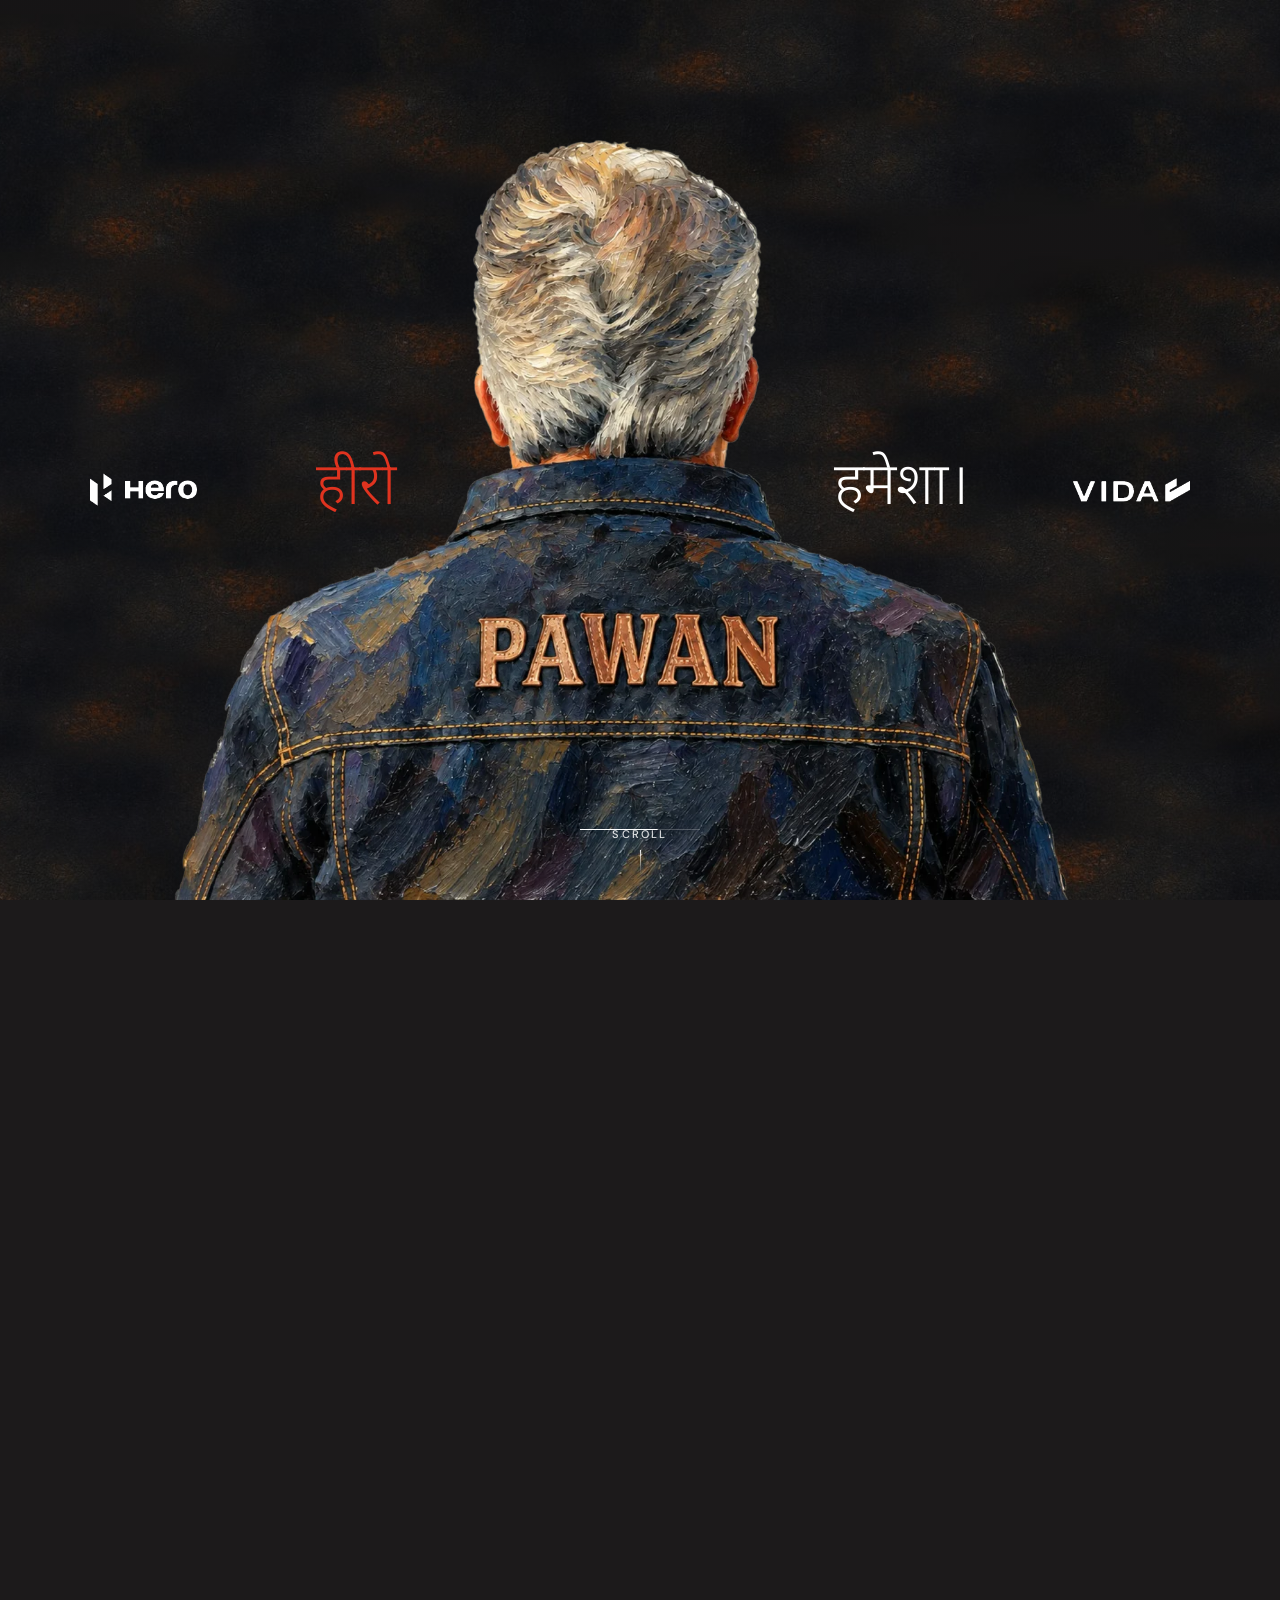
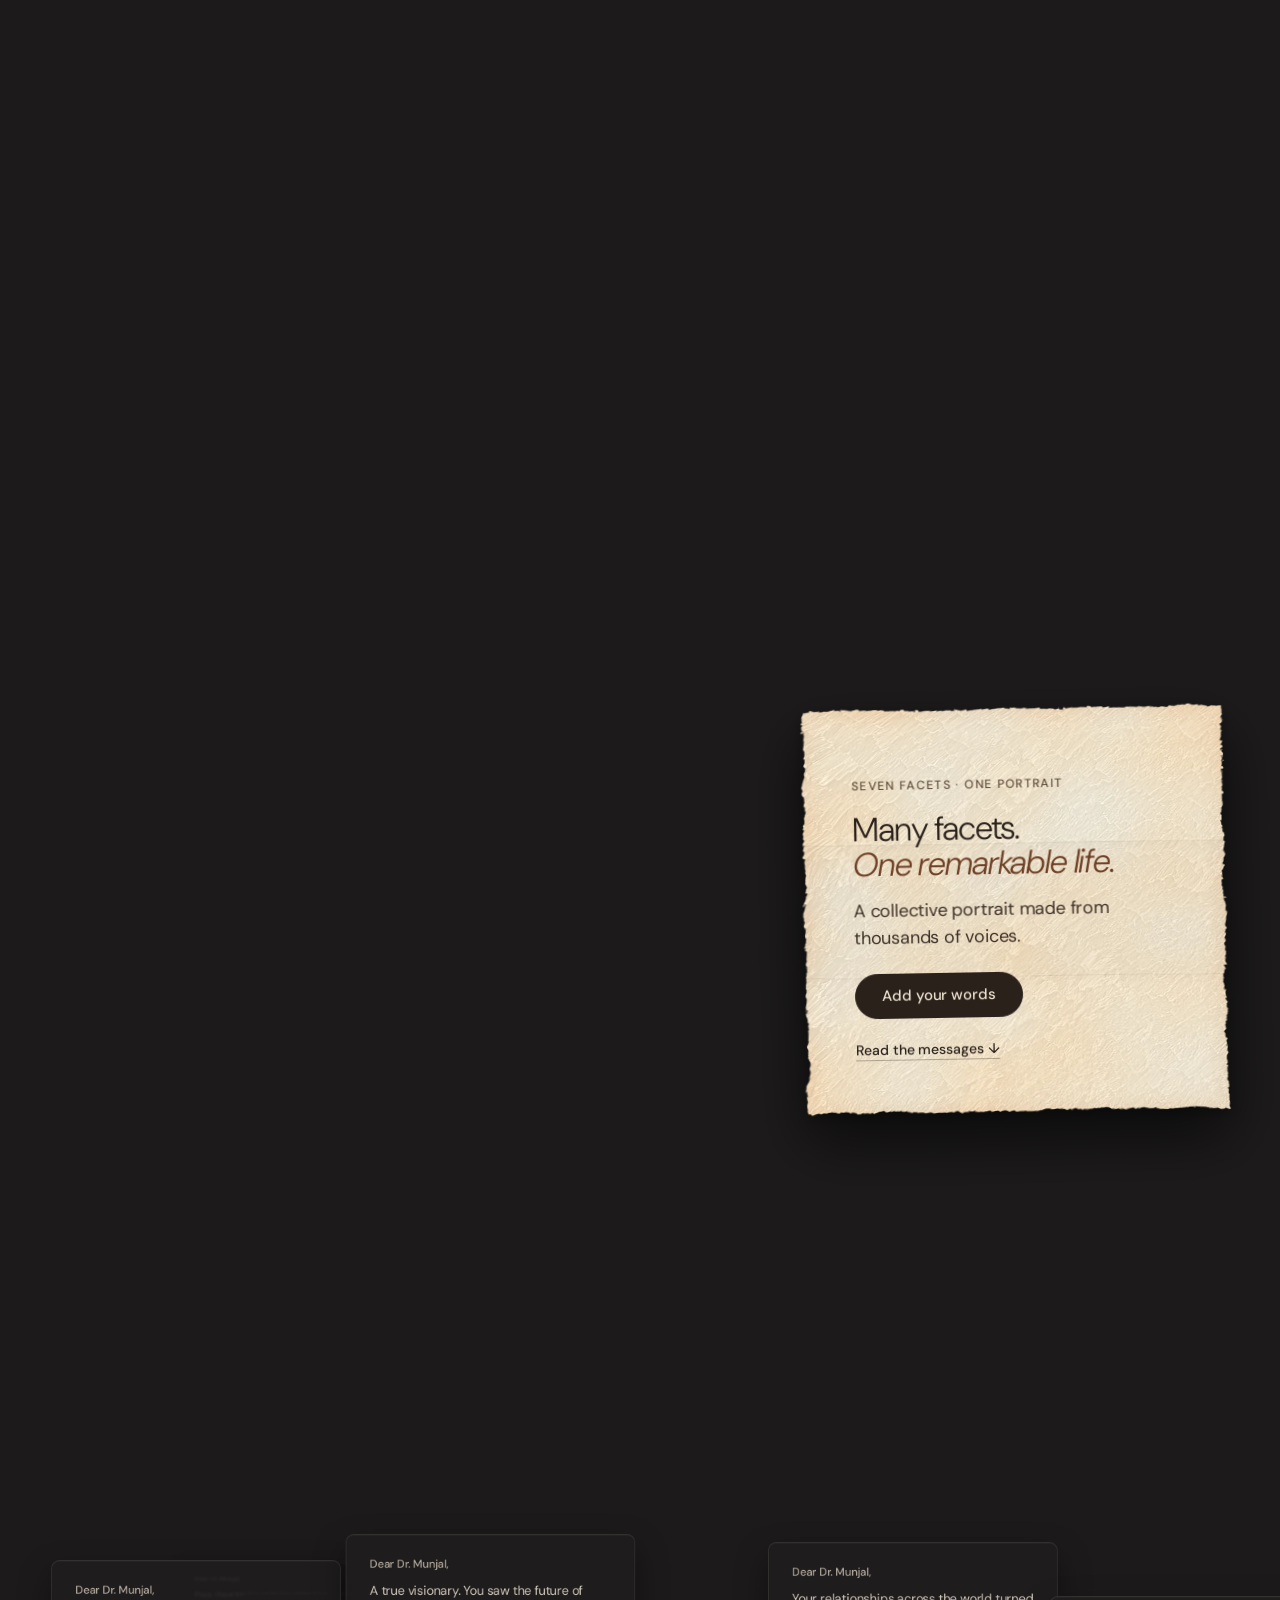
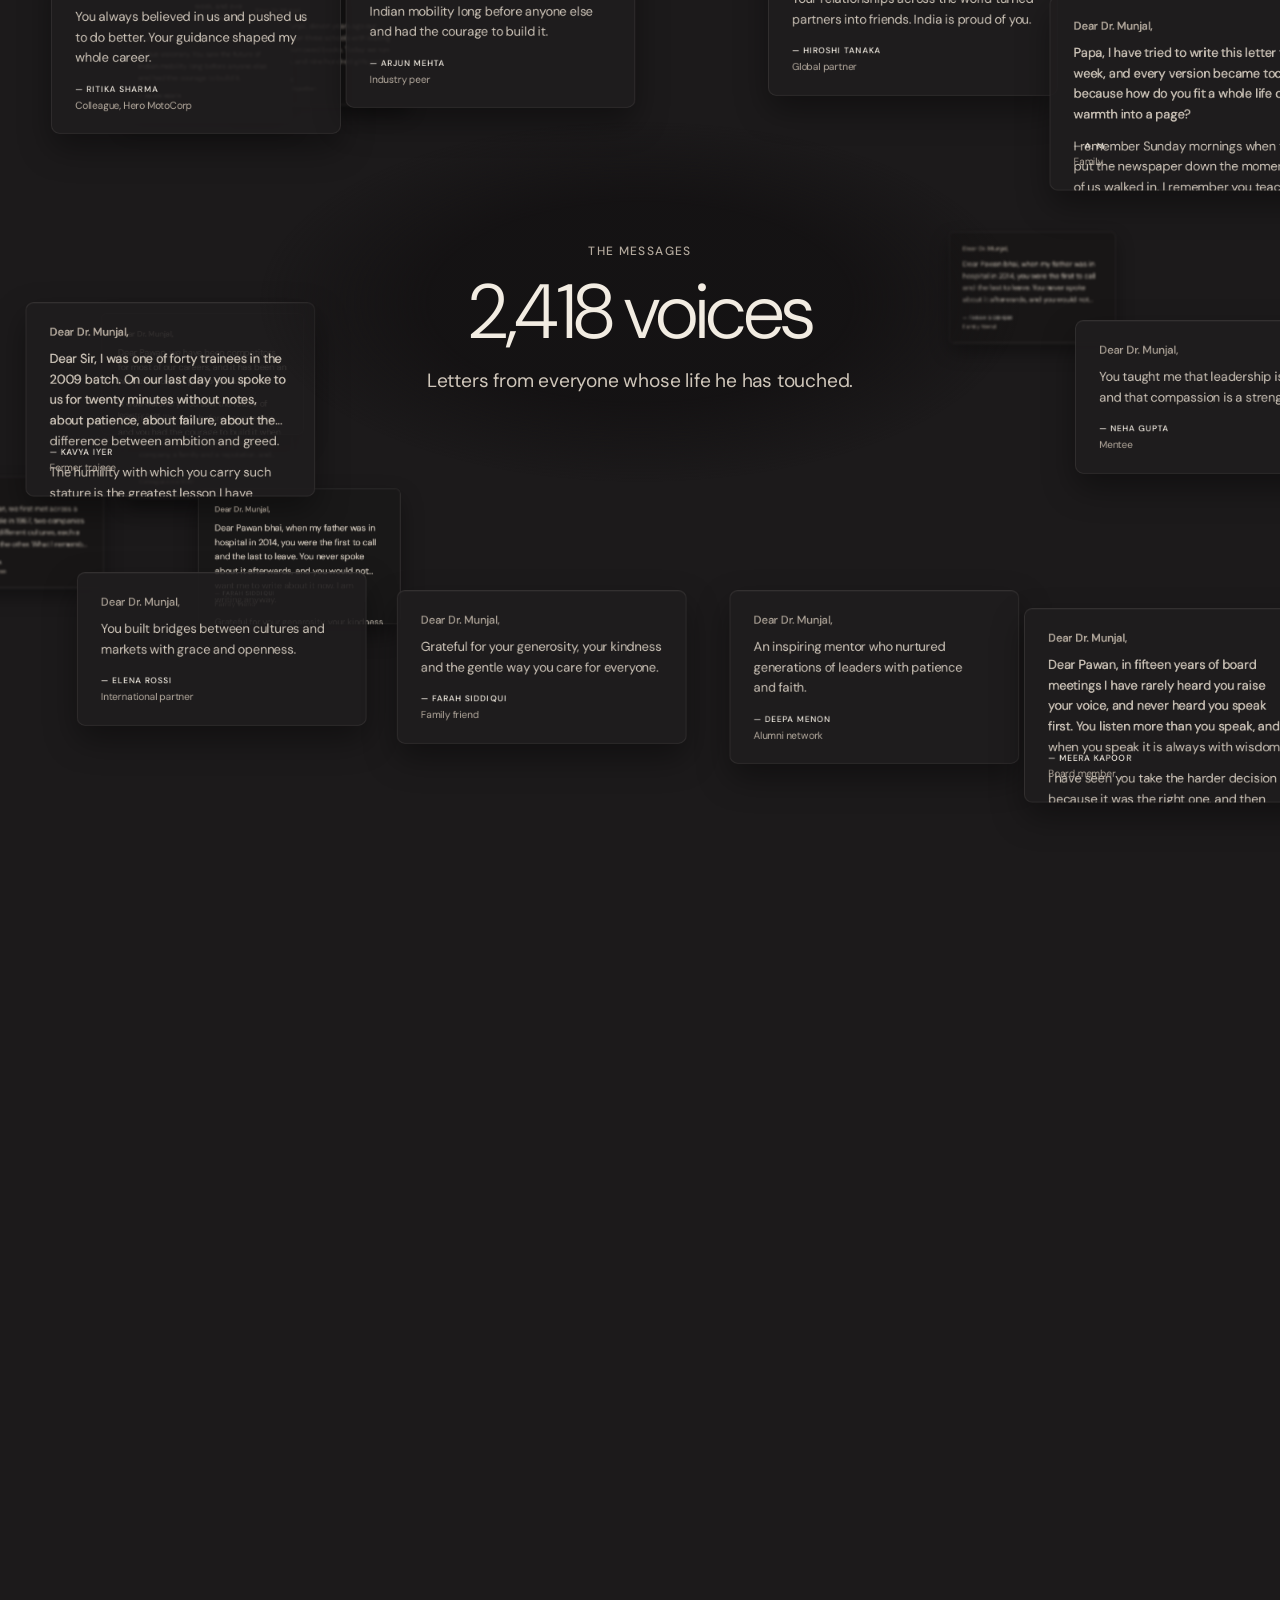
==== commit bbcec063: "Letter trial: story on the page, smaller titles, full hero on phones, accessibility Desktop shows ea" ====
--- a/index.html
+++ b/index.html
@@ -82,7 +82,7 @@
 
 <footer class="foot">Prototype · demo messages are fictional</footer>
 
-<aside class="reader" aria-live="polite" aria-labelledby="sheet-word">
+<aside class="reader" aria-live="polite" aria-label="The message behind the word">
   <button class="x js-close-reader" type="button" aria-label="Close">×</button>
   <div class="reader__body"></div>
 </aside>
--- a/css/style.css
+++ b/css/style.css
@@ -4,7 +4,7 @@
   --paper-2: #262325;
   --ink: #f2ece2;
   --ink-soft: #cfc6ba;
-  --muted: #a0968b;
+  --muted: #b3a99d;   /* 4.5:1 or better on the dark ground, even at 10px */
   --line: rgba(242, 236, 226, .18);
   --accent: #f0643f;
   /* one typeface for everything around the portraits (the portraits' own words stay Archivo Narrow), set a touch tight */
@@ -453,7 +453,7 @@
    next is underneath (placeNotes in app.js). The message box is the visitor's own page of the same letter.
    ===================================================================================================================== */
 .note, .composer .panel {
-  --ink: #2a211b; --ink-soft: #43372d; --muted: #7a6650; --line: rgba(72, 52, 34, .25); --paper: #efe4cf; --accent: #b4462b;
+  --ink: #2a211b; --ink-soft: #3f332a; --muted: #5f4c3a; --line: rgba(72, 52, 34, .25); --paper: #efe4cf; --accent: #963820;   /* all 4.5:1+ on the letter */
   --tilt: -1deg; isolation: isolate; box-sizing: border-box; color: var(--ink);
 }
 .note::before, .composer .panel::before, .note::after {
@@ -467,7 +467,7 @@
 .note { padding: 70px 56px 52px; rotate: calc(var(--tilt) + var(--nr, 0deg)); transform-origin: 85% 0; aspect-ratio: 25 / 32; }
 .final .note { aspect-ratio: auto; }
 .note .eyebrow { color: var(--muted); }
-.fnote .eyebrow b, .fnote .eyebrow span { color: var(--ink2, var(--ink)); filter: saturate(.85) brightness(.85); }
+.fnote .eyebrow b, .fnote .eyebrow span { color: color-mix(in srgb, var(--ink2, var(--ink)) 60%, #1c140f); }   /* the facet's colour, deep enough to read on the letter */
 .fnote .eyebrow span { border-left-color: var(--line); }
 .note h1, .note h2, .fnote .fline { color: var(--ink); }
 .note h1 em, .note h2 em { color: #6e4026; }
@@ -481,19 +481,19 @@
 /* the message box: the visitor's own page of the letter (the type stays the site's own) */
 .composer .panel { padding: 62px 54px 44px; rotate: -.6deg; }
 .composer .panel h2 { color: var(--ink); }
-.composer .x { right: 6px; top: 6px; color: var(--muted); }
+.composer .x { right: 6px; top: 6px; color: var(--ink); }
 .composer .x:hover { color: var(--ink); }
 .hand { display: block; margin: 0 0 6px; font: 400 18px/1.3 var(--serif); color: var(--ink-soft); }
 .signoff { margin: 4px 0 8px; }
 .msgwrap { background: rgba(255, 250, 238, .35); border-radius: 8px; }
 textarea { border-color: rgba(72, 52, 34, .28); caret-color: var(--ink); }
 textarea:focus { border-color: rgba(72, 52, 34, .55); }
-textarea::placeholder { color: var(--muted); opacity: .85; }
+textarea::placeholder { color: var(--muted); opacity: 1; }
 .msgpreview { color: var(--ink); }
 .msgpreview mark { color: var(--accent); box-shadow: inset 0 -.38em rgba(180, 70, 43, .14); }
 .composer .found { color: var(--accent); }
 .two input { color: var(--ink); border-bottom-color: var(--line); }
-.two input::placeholder { color: var(--muted); opacity: .8; }
+.two input::placeholder { color: var(--muted); opacity: 1; }
 .composer .btn { background: var(--ink); border-color: var(--ink); color: var(--paper); }
 @media (hover: hover) { .composer .btn:hover { background: transparent; color: var(--ink); } }
 .composer .link { color: var(--ink); text-decoration-color: rgba(42, 33, 27, .32); }
@@ -520,3 +520,39 @@
 .note.lifting { z-index: 3; }
 .note.lifting::after { opacity: 0; }
 .note::after { transition: opacity .25s; }
+
+/* the facet story on the page: desktop shows what fits (cut at a whole line, fading out), phones open it on request */
+.fnote .js-story[hidden] { display: none; }
+@media (min-width: 821px) and (orientation: landscape), (min-width: 1101px) {
+  .fnote .story { max-height: none; opacity: 1; margin: 0 0 14px; font-size: 17px; transition: none; }
+  .fnote.clamped .story { -webkit-mask-image: linear-gradient(#000 calc(100% - 1.7em), transparent); mask-image: linear-gradient(#000 calc(100% - 1.7em), transparent); }
+  .fnote.expanded { aspect-ratio: auto; }
+  .fnote .story p:last-child { margin-bottom: 0; }
+  /* the titles, a size down */
+  .hero h1 { font-size: clamp(34px, 3vw, 48px); }
+  .note h2, .final .note h2 { font-size: clamp(30px, 2.6vw, 42px); }
+  .sec.painted .fline, .fnote .fline { font-size: clamp(26px, 2.1vw, 34px); line-height: 1.1; margin-bottom: 16px; }
+  .sec.painted .story p { font-size: 16px; line-height: 1.6; }
+}
+@media (max-width: 820px), (orientation: portrait) and (max-width: 1100px) {
+  .note, .hero .note { transform: translateY(calc(var(--ny, 0px) - var(--fit, 0px))); }
+  .note h1, .note h2, .hero h1 { font-size: 25px; }
+  .sec.painted .fline, .fnote .fline { font-size: 22px; }
+}
+/* short phones too: the opening message is shown in full (the letter slides up over the portrait to make room) */
+@media (max-width: 820px) and (max-height: 700px) {
+  .hero .lede { display: block; font-size: 14px; line-height: 1.5; margin-bottom: 10px; }
+  .hero .note { padding: 30px 26px 24px; }
+}
+@media (min-width: 821px) and (orientation: landscape), (min-width: 1101px) {
+  /* every page the same shape, never taller than the screen; what does not fit waits behind "Read more" */
+  .fnote { aspect-ratio: auto; --cap: calc(100vh - var(--hdr) - 56px); min-height: min(calc(min(500px, 32vw) * 1.28), var(--cap)); max-height: var(--cap); overflow: hidden; }   /* the letter's shape at least, growing with its text up to the screen */
+  .fnote.expanded { overflow-y: auto; overscroll-behavior: contain; scrollbar-width: thin; }
+}
+
+/* accessibility: touch targets at least 24px on phones; a clear focus ring everywhere, on the dark ground and on the letter */
+@media (max-width: 820px), (orientation: portrait) and (max-width: 1100px) { .rail button { min-width: 26px; } }
+:focus-visible { outline: 2px solid #f2ece2; outline-offset: 3px; border-radius: 3px; }
+.note :focus-visible, .composer :focus-visible { outline-color: #2a211b; }
+.composer textarea:focus-visible, .two input:focus-visible { outline: 2px solid #2a211b; outline-offset: 2px; }
+.media__add:focus-within { outline: 2px solid #2a211b; outline-offset: 3px; border-radius: 4px; }
